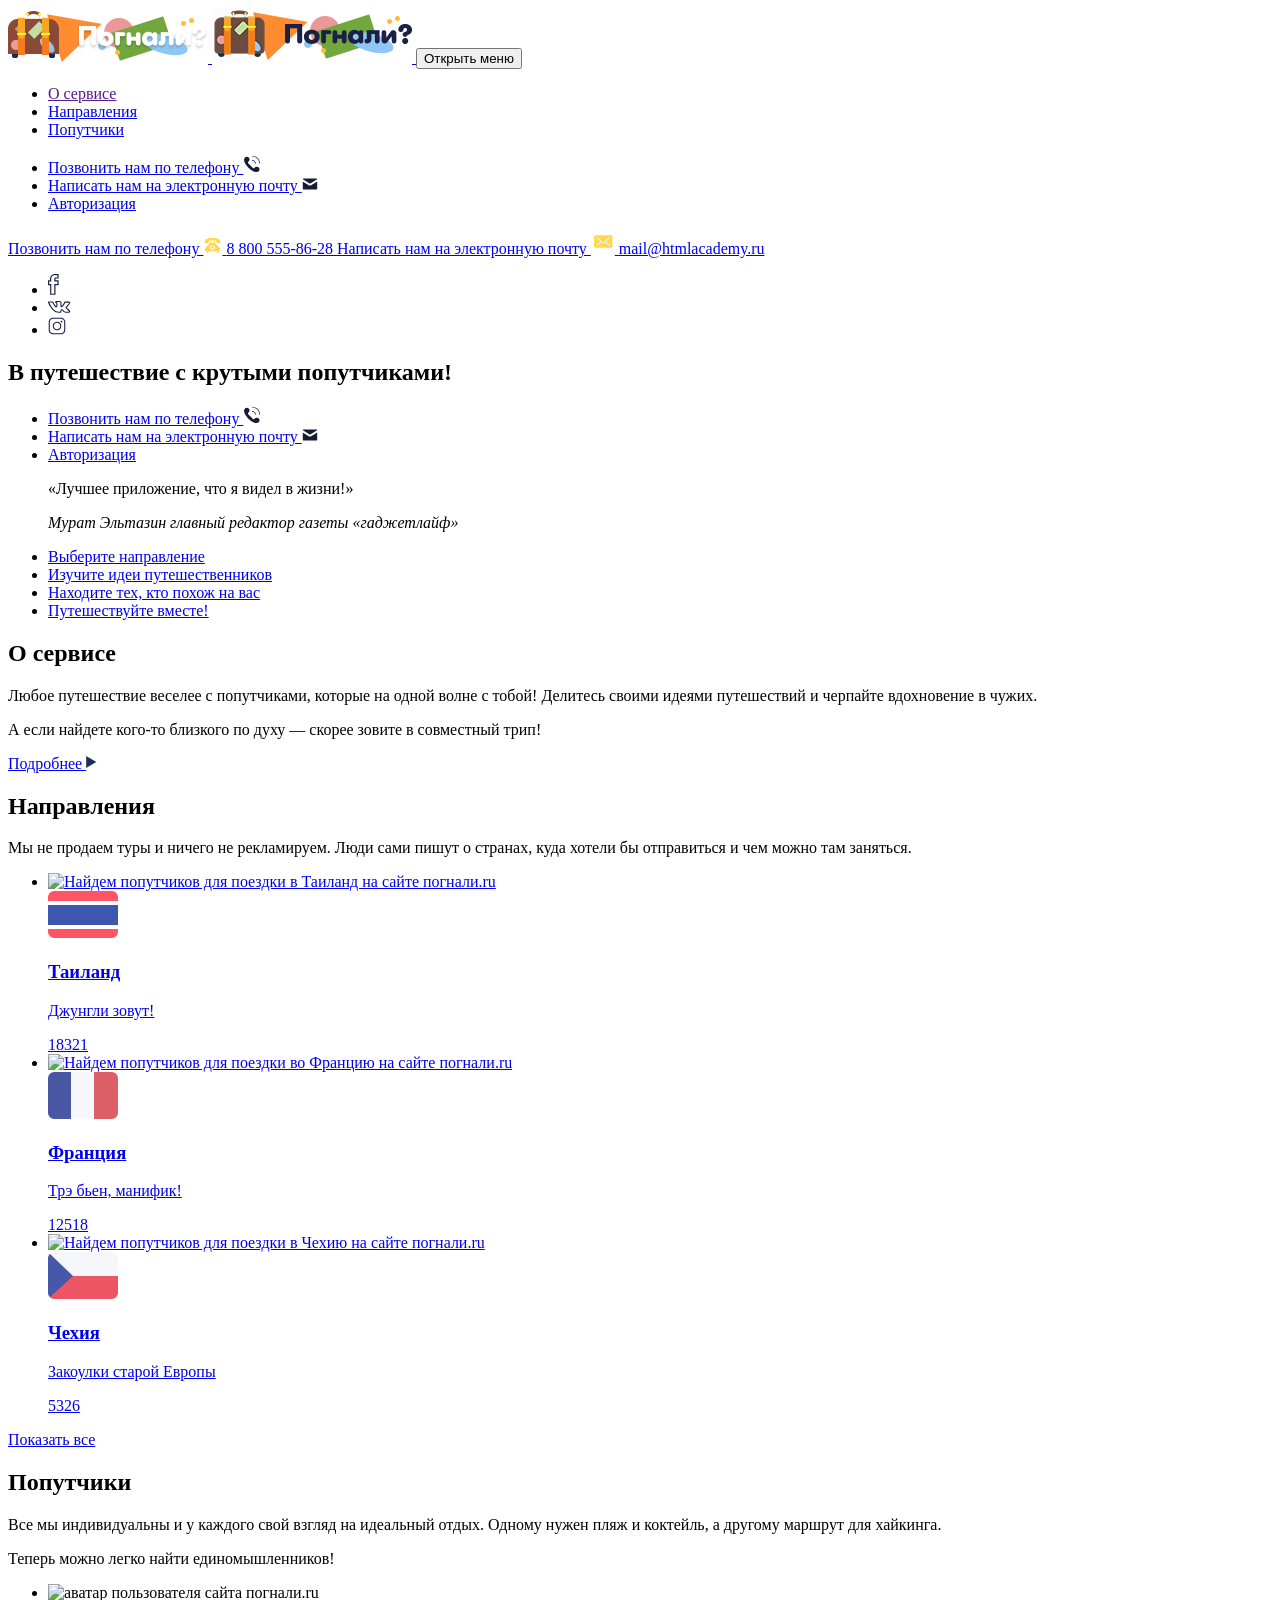
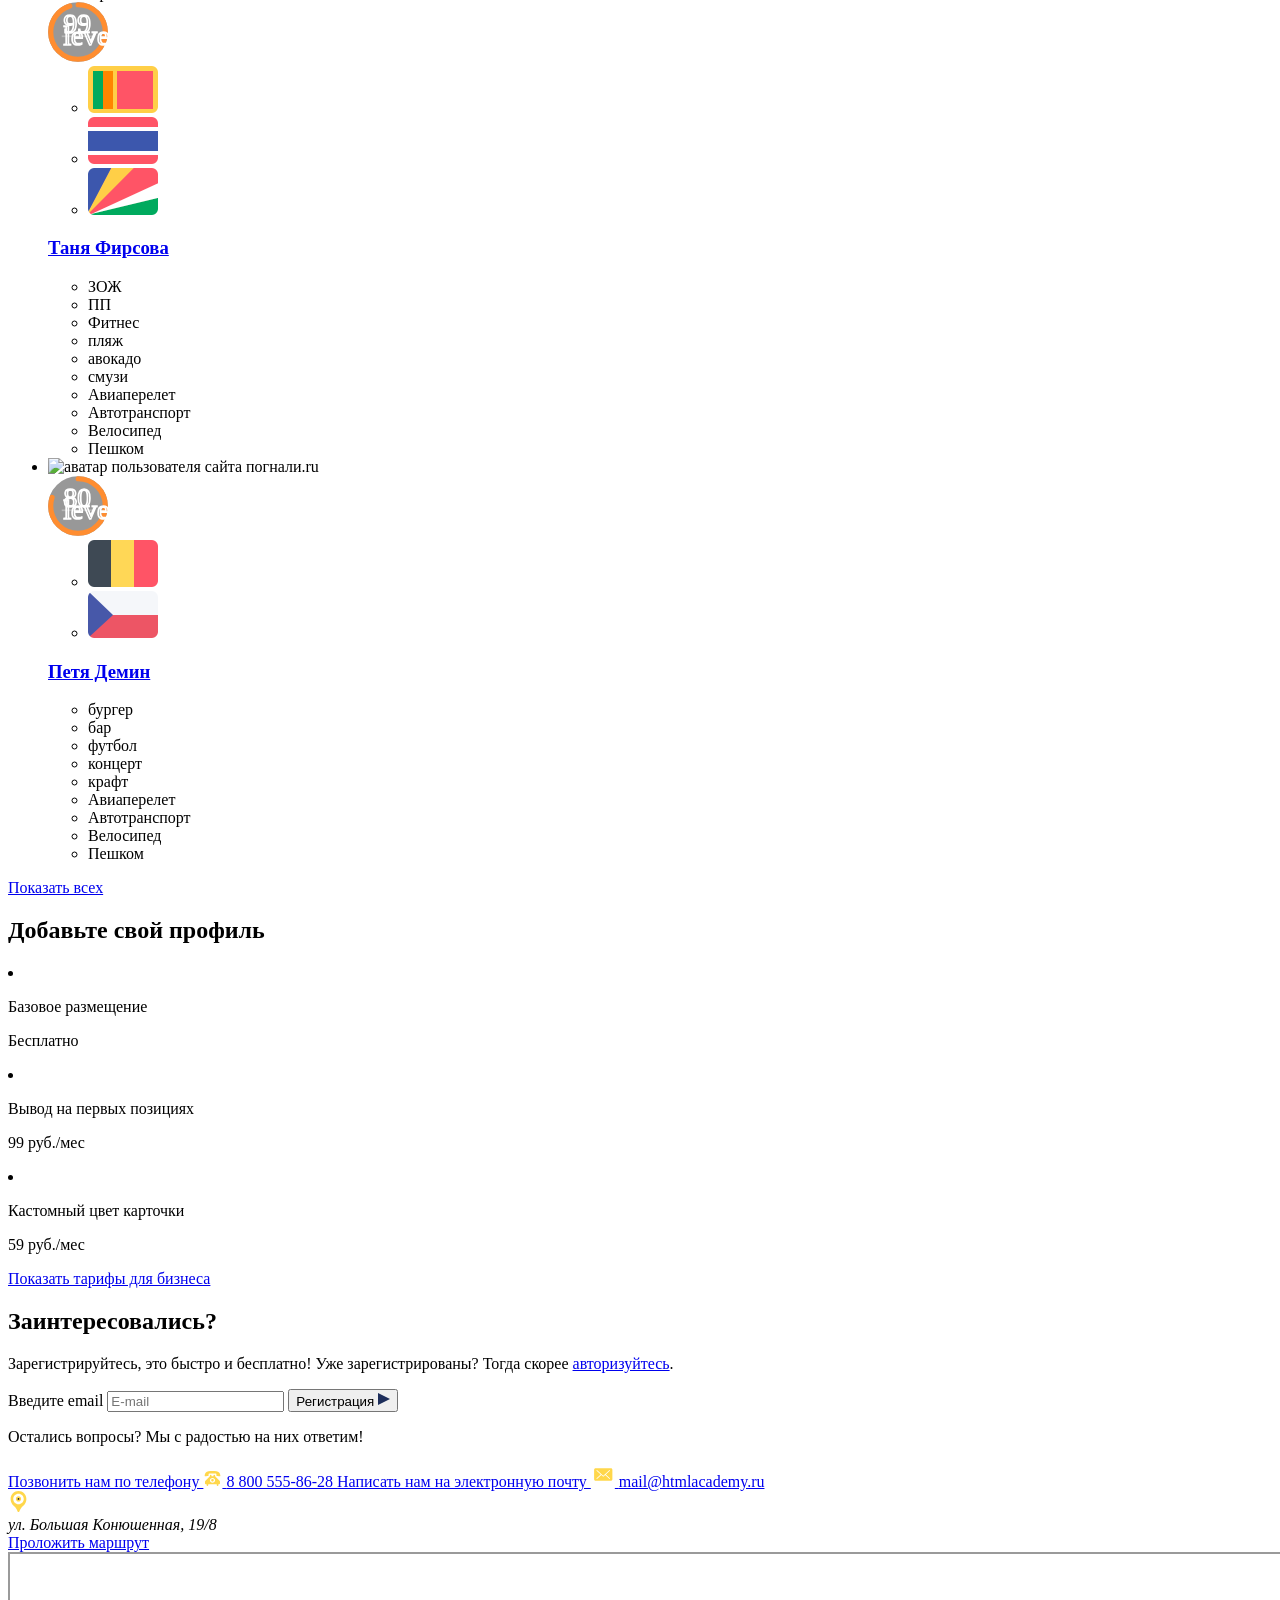
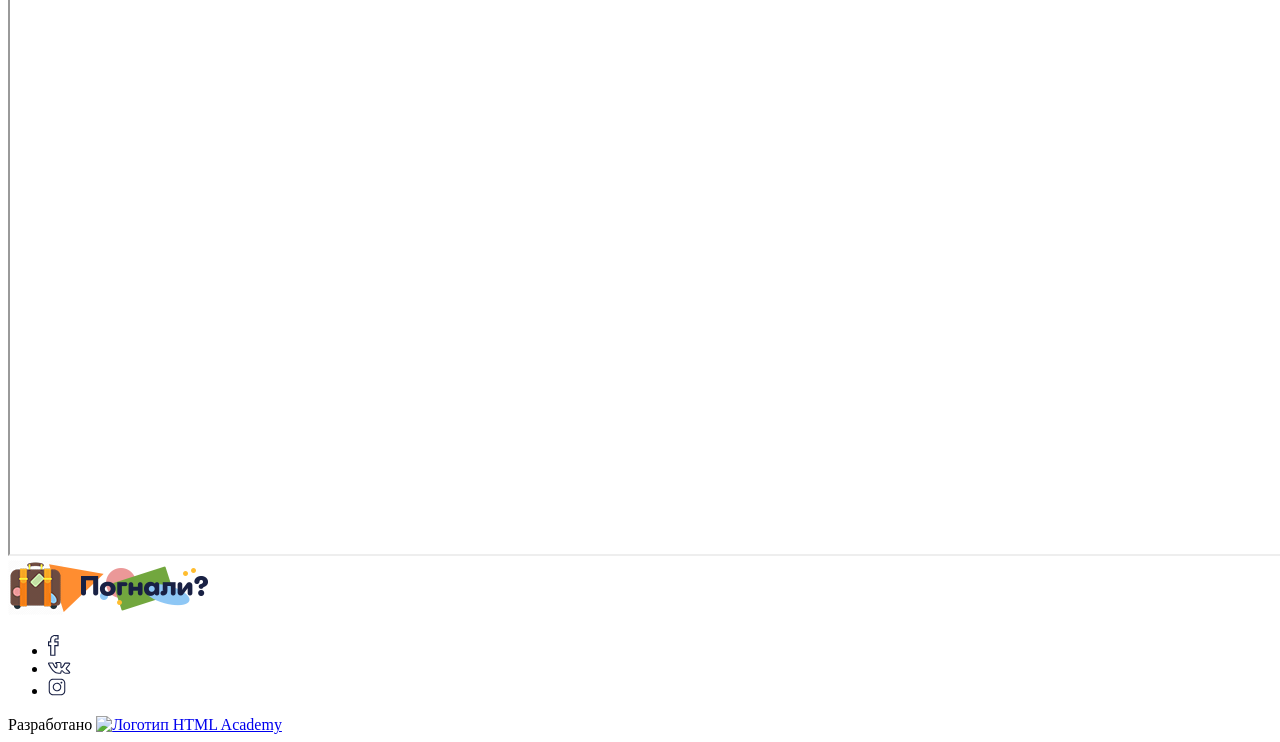
==== source/index.html @ a6d6646a "Merge branch 'master' of https://github.com/htmlacademy-adaptive/1769785-pognali-22 into master" ====
<!DOCTYPE html>
<html class="page" lang="ru">

<head>
  <meta charset="utf-8">
  <title>HTML Academy: Погнали</title>
  <link href="css/style.css" rel="stylesheet">
</head>

<body class="page-body">

  <header class="header header--active">
    <div class="header__container container">
      <a class="footer__logo logo" href="index.html">
        <picture>
          <source media="(min-width: 768px)" srcset="img/logo/logo-full-white.png">
          <img src="img/logo/logo-white.png" alt="Поиск попутчиков в путешествие">
        </picture>
      </a>

      <a class="footer__logo--menu logo" href="index.html">
        <picture>
          <source media="(min-width: 768px)" srcset="img/logo/logo-full-dark.png">
          <img src="img/logo/logo-dark.png" alt="Поиск попутчиков в путешествие">
        </picture>
      </a>

      <button class="header__burger">
        <span class="visually-hidden">
          Открыть меню
        </span>
      </button>

      <nav class="header__nav">
        <ul class="header__list">
          <li class="header__item">
            <a class="header__link" href="">
              О сервисе
            </a>
          </li>
          <li class="header__item">
            <a class="header__link" href="form.html">
              Направления
            </a>
          </li>
          <li class="header__item">
            <a class="header__link" href="catalog.html">
              Попутчики
            </a>
          </li>
        </ul>
      </nav>

      <ul class="user-actions">
        <li class="user-actions__item">
          <a class="user-actions__link icon-form icon-form--fifth-color" href="tel:+78005558628">
            <span class="visually-hidden">
              Позвонить нам по телефону
            </span>
            <svg class="button__phone" width="18" height="18" viewBox="0 0 18 18" fill="none"
              xmlns="http://www.w3.org/2000/svg">
              <path
                d="M8.97412 7.42388C8.97412 7.61288 9.12775 7.76138 9.3155 7.76138C9.70468 7.76138 10.0187 8.07526 10.0187 8.45663C10.0187 8.64225 10.1724 8.79413 10.3601 8.     79413C10.5479 8.79413 10.7015 8.64225 10.7015 8.45663C10.7015 7.70064 10.0802 7.08638 9.3155 7.08638C9.12775 7.08638 8.97412 7.23826 8.97412 7.42388ZM14.5318 8.79413C14.723 8.79413 14.8732 8.64225 14.8732 8.45663C14.8732 5.42589 12.3811 2.96214 9.3155 2.96214C9.12775 2.96214 8.97412 3.114 8.97412 3.29964C8.97412 3.48526 9.12775 3.63714 9.3155 3.63714C12.0056 3.63714 14.1904 5.80051 14.1904 8.45663C14.1904 8.64225 14.344 8.79413 14.5318 8.79413Z"
                fill="#161C35" />
              <path
                d="M12.1047 8.45663C12.1047 8.64225 12.2583 8.79413 12.446 8.79413C12.6338 8.79413 12.7874 8.64225 12.7874 8.45663C12.7874 6.56326 11.2307 5.02426 9.3156 5.02426C9.12785 5.02426 8.97422 5.17614 8.97422 5.36176C8.97422 5.55076 9.12785 5.69926 9.3156 5.69926C10.8552 5.69926 12.1047 6.93788 12.1047 8.45663ZM9.3156 0.900002C9.12785 0.900002 8.97422 1.05188 8.97422 1.2375C8.97422 1.42314 9.12785 1.575 9.3156 1.575C13.1561 1.575 16.2797 4.66314 16.2797 8.45663C16.2797 8.64225 16.43 8.79413 16.6211 8.79413C16.8089 8.79413 16.9625 8.64225 16.9625 8.45663C16.9625 4.28852 13.5316 0.900002 9.3156 0.900002ZM12.6509 12.0139L12.2037 12.2535C11.4492 12.6619 10.8621 13.7813 9.93111 12.9375L7.50006 10.5L5.39999 8.45663C4.3449 7.1235 5.5263 6.80625 5.93936 6.05701L6.18174 5.61827C6.45484 5.11875 6.55383 4.55851 6.47191 3.99825C6.3934 3.43801 6.13736 2.92838 5.7277 2.52338C5.2293 2.03064 4.56703 1.76064 3.86037 1.76064C3.15371 1.76064 2.48802 2.03064 1.9896 2.52338L1.81551 2.69888C0.893782 3.61014 0.787955 5.1795 1.51509 7.1235C2.20125 8.97975 3.58385 10.9913 5.39999 12.7868C8.16857 15.5239 11.2512 17.1 13.4634 17.1C14.3373 17.1 15.0781 16.8536 15.6038 16.3339L15.7813 16.1584C16.2763 15.669 16.5528 15.0143 16.5563 14.3089C16.5528 13.6204 16.2695 12.9454 15.7813 12.4628C14.9586 11.6494 13.6716 11.4671 12.6509 12.0139Z"
                fill="#161C35" />
            </svg>
          </a>
        </li>
        <li class="user-actions__item">
          <a class="user-actions__link icon-form icon-form--fourth-color" href="mailto:mail@htmlacademy.ru">
            <span class="visually-hidden">
              Написать нам на электронную почту
            </span>
            <svg class="button__mail" width="16" height="14" viewBox="0 0 16 14" fill="none"
              xmlns="http://www.w3.org/2000/svg">
              <path
                d="M1.25925 2.60026L7.25925 6.36066C7.46085 6.48666 7.72165 6.54639 7.98405 6.54639C8.24645 6.54639 8.50725 6.48666 8.70885 6.36066L14.7088 2.60026C15.1 2.35479 15.4697 1.39999 14.7521 1.39999H1.21685C0.49925 1.39999 0.86885 2.35479 1.25925 2.60026ZM14.8905 4.65639L8.70885 8.41493C8.43685 8.58106 8.24645 8.60066 7.98405 8.60066C7.72165 8.60066 7.53125 8.58106 7.25925 8.41493C6.98725 8.24879 1.55285 4.92519 1.10885 4.65546C0.79685 4.46506 0.80005 4.68813 0.80005 4.85986V11.6667C0.80005 12.0587 1.25285 12.6 1.60005 12.6H14.4001C14.7473 12.6 15.2001 12.0587 15.2001 11.6667V4.86079C15.2001 4.68906 15.2033 4.46599 14.8905 4.65639Z"
                fill="#161C35" />
            </svg>
          </a>
        </li>
        <li class="user-actions__item">
          <a class="user-actions__link button button--round button--main-color" href="#">
            Авторизация
          </a>
        </li>
      </ul>

      <!-- контакты -->
      <div class="header__contacts contacts">
        <a class="contacts__link" href="tel:+78005558628">
          <span class="visually-hidden">
            Позвонить нам по телефону
          </span>
          <span class="contacts__icon">
            <svg width="19" height="17" viewBox="0 0 19 17" fill="none" xmlns="http://www.w3.org/2000/svg">
              <path fill-rule="evenodd" clip-rule="evenodd"
                d="M9.49995 1.08615C6.7035 1.08615 3.90033 1.55882 2.88322 2.50093C2.03934 3.28252 1.75804 4.66329 1.66321 5.53753C1.66321 5.53753 1.65015 5.62393 1.65015 5.66109C1.65015 6.00391 1.94445 6.27887 2.30427 6.27887C2.34678 6.27887 3.92002 6.15837 4.86851 6.08425C4.89134 6.08112 4.91434 6.07806 4.93716 6.07191C5.29043 6.0627 5.57505 5.7908 5.57505 5.45413L5.57822 4.237C5.57822 3.86014 5.90214 3.55737 6.3012 3.55737H12.6987C13.0978 3.55737 13.4218 3.86011 13.4218 4.237L13.425 5.45413C13.425 5.7908 13.7095 6.0627 14.0628 6.07191C14.0854 6.0781 14.1085 6.08112 14.1315 6.08425C15.0801 6.15834 16.6533 6.27887 16.6957 6.27887C17.0553 6.27887 17.3499 6.00391 17.3499 5.66109C17.3499 5.62393 17.3368 5.53753 17.3368 5.53753C17.2419 4.66329 16.9609 3.28255 16.117 2.50093C15.0996 1.55882 12.2964 1.08615 9.49995 1.08615ZM9.49995 9.11773C8.7771 9.11773 8.19164 9.67064 8.19164 10.3533C8.19164 11.036 8.7771 11.5889 9.49995 11.5889C10.2228 11.5889 10.8082 11.036 10.8082 10.3533C10.8082 9.67064 10.2228 9.11773 9.49995 9.11773ZM8.51873 6.33752V5.56528C8.51873 5.13902 8.15236 4.79304 7.70106 4.79304C7.24977 4.79304 6.8834 5.13905 6.8834 5.56528V6.33752L2.47095 10.7889C2.16689 11.07 1.97713 11.4622 1.97713 11.8948V13.1335C1.97713 13.8162 2.56264 14.3691 3.28545 14.3691H3.61254V15.1414C3.61254 15.5677 3.97895 15.9136 4.43025 15.9136C4.88154 15.9136 5.24792 15.5677 5.24792 15.1414V14.3691H13.752V15.1414C13.752 15.5677 14.1182 15.9136 14.5697 15.9136C15.021 15.9136 15.3873 15.5677 15.3873 15.1414V14.3691H15.7144C16.4373 14.3691 17.0227 13.8162 17.0227 13.1335V11.8948C17.0227 11.4622 16.833 11.07 16.5289 10.7889L12.1166 6.33752V5.56528C12.1166 5.13902 11.7502 4.79304 11.2989 4.79304C10.8476 4.79304 10.4812 5.13905 10.4812 5.56528V6.33752H8.51873ZM9.49995 7.8821C10.9456 7.8821 12.1166 8.98799 12.1166 10.3533C12.1166 11.7187 10.9457 12.8247 9.49995 12.8247C8.05426 12.8247 6.88336 11.7187 6.88336 10.3533C6.88336 8.98795 8.05426 7.8821 9.49995 7.8821Z"
                fill="#FFD74B" />
            </svg>
          </span>
          <span class="contacts__text contacts__text--eight-color">
            8 800 555-86-28
          </span>
        </a>
        <a class="contacts__link" href="mailto:mail@htmlacademy.ru">
          <span class="visually-hidden">
            Написать нам на электронную почту
          </span>
          <span class="contacts__icon">
            <svg width="24" height="25" viewBox="0 0 24 25" fill="none" xmlns="http://www.w3.org/2000/svg">
              <path fill-rule="evenodd" clip-rule="evenodd"
                d="M19.1393 16.4663L14.8089 12.5L19.1393 8.53365L18.5488 7.90264L12.25 13.6719L5.95117 7.90264L5.36066 8.53365L9.69108 12.5L5.36066 16.4663L5.95117 17.0974L10.3308 13.0859L12.25 14.8438L14.1691 13.0859L18.5488 17.0974L19.1393 16.4663ZM4.57593 6.25C3.76692 6.25 3.11108 6.94884 3.11108 7.80786V17.1921C3.11108 18.0525 3.7616 18.75 4.57593 18.75H19.924C20.733 18.75 21.3889 18.0512 21.3889 17.1921V7.80786C21.3889 6.94748 20.7383 6.25 19.924 6.25H4.57593Z"
                fill="#FFD74B" />
            </svg>
          </span>
          <span class="contacts__text contacts__text--eight-color">
            mail@htmlacademy.ru
          </span>
        </a>
      </div>
      <!-- список с соцсетями -->
      <ul class="header__social social">
        <li class="social__item">
          <a class="social__link" href="#">
            <svg width="11" height="21" viewBox="0 0 11 21" fill="none" xmlns="http://www.w3.org/2000/svg">
              <path
                d="M7.48786 20.8125H2.12929V11.1375H0V6.3525H2.06643C1.90929 4.185 2.30214 2.6025 3.26071 1.5225C3.71777 1.04316 4.27461 0.66015 4.89562 0.397985C5.51662 0.13582 6.18812 0.000268301 6.86714 0L10.6229 0V4.6125H7.66857C7.49452 5.1766 7.42799 5.76595 7.47214 6.3525H10.615V11.1375H7.47214L7.48786 20.8125ZM3.31571 19.6875H6.28571V10.0125H9.42857V7.5H6.28571V6.93C6.28571 5.43 6.28571 4.0875 7.07143 3.585L7.22071 3.4875H9.42857V1.125H6.89857C6.38444 1.11866 5.87465 1.21553 5.40225 1.40933C4.92986 1.60314 4.50541 1.88955 4.15643 2.25C3.37071 3.1725 3.04857 4.7175 3.29214 6.855L3.37071 7.4775H1.17857V10.0125H3.31571V19.6875Z"
                fill="#192144" />
            </svg>
          </a>
        </li>
        <li class="social__item">
          <a class="social__link" href="#">
            <svg width="23" height="12" viewBox="0 0 23 12" fill="none" xmlns="http://www.w3.org/2000/svg">
              <path
                d="M17.7664 11.8331C17.219 11.8207 16.6854 11.6573 16.2232 11.3606C15.7407 11.031 15.2975 10.6459 14.9026 10.2132C14.5761 9.88315 14.0345 9.32815 13.8268 9.32815C13.619 9.32815 13.4706 10.0181 13.478 10.5056C13.4812 10.8422 13.3564 11.167 13.1293 11.4131C12.8712 11.6263 12.5561 11.7569 12.2242 11.7881H10.7997C8.75222 11.7426 6.79178 10.9425 5.28708 9.53815C2.55676 7.01065 0.21224 2.18065 0.115789 1.97065C0.0237889 1.79521 -0.0147389 1.59616 0.00506792 1.3986C0.0248747 1.20105 0.102128 1.01386 0.227079 0.860649C0.509857 0.622256 0.867951 0.494496 1.23611 0.500649H4.26321H4.35224C4.6027 0.537588 4.84277 0.626997 5.05708 0.763149C5.25875 0.899848 5.42022 1.08899 5.5245 1.31065C5.8444 2.00295 6.2113 2.67204 6.62256 3.31315C7.5945 4.81315 8.02482 5.15815 8.18063 5.23315C8.35396 4.52985 8.40169 3.80091 8.3216 3.08065C8.3476 2.7526 8.29412 2.4231 8.16579 2.12065C8.00289 1.98893 7.80288 1.91278 7.5945 1.90315L7.05289 1.38565C6.94901 0.890649 7.49063 0.463149 7.86902 0.298149C8.62414 0.0589723 9.41638 -0.0376377 10.2061 0.013149H10.7329C11.2686 -0.000953053 11.8041 0.0494006 12.328 0.163149C13.5893 0.433149 13.5448 1.46065 13.4929 2.64565C13.4929 2.99065 13.4558 3.39565 13.4558 3.86065C13.4558 3.97315 13.4558 4.09315 13.4558 4.22065C13.4266 4.54717 13.4492 4.87631 13.5226 5.19565C14.1402 4.67331 14.6604 4.04337 15.0584 3.33565C15.4879 2.66645 15.865 1.96431 16.1861 1.23565C16.2839 1.00519 16.4516 0.812043 16.6649 0.684009C16.8782 0.555974 17.1262 0.499653 17.3732 0.523149H20.5487C20.6425 0.514104 20.7369 0.514104 20.8306 0.523149C21.5726 0.523149 22.0103 0.740649 22.1884 1.16065C22.3664 1.58065 22.3145 2.40565 20.4374 4.61815L19.6955 5.46565C19.336 5.81847 19.0264 6.21976 18.7755 6.65815C19.0565 6.98108 19.3754 7.2682 19.7251 7.51315C20.5778 8.16264 21.3283 8.93894 21.951 9.81565C22.097 9.98613 22.1925 10.1948 22.2266 10.4176C22.2608 10.6405 22.2321 10.8685 22.1439 11.0756C21.9884 11.3051 21.7803 11.4931 21.5375 11.6237C21.2946 11.7542 21.0241 11.8235 20.749 11.8256L17.9371 11.8631L17.7664 11.8331ZM13.8268 8.20315C14.4945 8.20315 15.0732 8.79565 15.689 9.41815C16.0217 9.78534 16.3951 10.1125 16.8019 10.3931C17.1096 10.6 17.4711 10.7096 17.8406 10.7081H17.9148L20.7342 10.6706C20.8732 10.6626 21.0094 10.6269 21.1348 10.5656L21.0606 10.4456C20.499 9.67196 19.8292 8.98479 19.0722 8.40565C18.1893 7.65565 17.7368 7.30315 17.6848 6.72565C17.6329 6.14815 18.0484 5.64565 18.8793 4.69315L19.6213 3.86065C20.2477 3.21479 20.7619 2.46681 21.1422 1.64815C20.9767 1.63823 20.8107 1.63823 20.6451 1.64815H17.4029C17.3443 1.6349 17.2835 1.6349 17.2248 1.64815C16.8814 2.44423 16.4719 3.20947 16.0006 3.93565C14.5984 6.05065 13.938 6.33565 13.4706 6.33565C13.3257 6.33565 13.183 6.29959 13.0551 6.23065C12.3132 5.80315 12.3132 4.85065 12.3577 4.16065C12.3577 4.04815 12.3577 3.93565 12.3577 3.83815C12.3577 3.35065 12.3577 2.93065 12.3948 2.57065C12.4542 1.31065 12.3948 1.30315 12.1129 1.23565C11.6586 1.14491 11.1958 1.10467 10.7329 1.11565H10.221C9.74988 1.10581 9.27872 1.13088 8.81127 1.19065C8.88206 1.24338 8.94459 1.30659 8.99676 1.37815C9.30278 1.8659 9.4554 2.43595 9.4345 3.01315C9.53095 4.25065 9.47902 5.86315 8.69256 6.25315C8.5533 6.31903 8.40115 6.35235 8.2474 6.35065C7.5574 6.35065 6.87482 5.69065 5.70998 3.90565C5.26298 3.22218 4.86383 2.50794 4.51547 1.76815L4.45611 1.69315C4.38118 1.65454 4.30126 1.62677 4.21869 1.61065H1.25095H1.19901C1.63676 2.52565 3.71418 6.57565 6.03643 8.69815C7.34044 9.90918 9.02993 10.6088 10.7997 10.6706H12.1722C12.2422 10.6555 12.3097 10.6303 12.3726 10.5956C12.3726 10.5956 12.3726 10.5956 12.3726 10.5281C12.3726 10.3256 12.3726 8.57815 13.5448 8.27815C13.6356 8.24202 13.7302 8.21685 13.8268 8.20315Z"
                fill="#192144" />
            </svg>
          </a>
        </li>
        <li class="social__item">
          <a class="social__link" href="#">
            <svg width="18" height="18" viewBox="0 0 18 18" fill="none" xmlns="http://www.w3.org/2000/svg">
              <g>
                <path
                  d="M12.9601 1.80061C13.8188 1.80251 14.6418 2.14448 15.249 2.75169C15.8562 3.35889 16.1982 4.18189 16.2001 5.04061V12.9606C16.1982 13.8193 15.8562 14.6423 15.249 15.2495C14.6418 15.8567 13.8188 16.1987 12.9601 16.2006H5.04009C4.18262 16.1968 3.36147 15.854 2.75581 15.247C2.15016 14.64 1.80919 13.8181 1.80729 12.9606V5.04061C1.80919 4.18314 2.15016 3.36122 2.75581 2.75422C3.36147 2.14722 4.18262 1.80441 5.04009 1.80061H12.9601ZM12.9601 0.720612H5.04009C3.89436 0.720612 2.79555 1.17575 1.98539 1.98591C1.17523 2.79607 0.720093 3.89488 0.720093 5.04061L0.720093 12.9606C0.720093 14.1063 1.17523 15.2052 1.98539 16.0153C2.79555 16.8255 3.89436 17.2806 5.04009 17.2806H12.9601C14.1058 17.2806 15.2046 16.8255 16.0148 16.0153C16.8249 15.2052 17.2801 14.1063 17.2801 12.9606V5.04061C17.2801 3.89488 16.8249 2.79607 16.0148 1.98591C15.2046 1.17575 14.1058 0.720612 12.9601 0.720612V0.720612Z"
                  fill="#192144" />
                <path
                  d="M9.00703 5.81737C9.63787 5.81737 10.2545 6.00444 10.7791 6.35492C11.3036 6.7054 11.7124 7.20354 11.9538 7.78637C12.1953 8.36919 12.2584 9.01051 12.1353 9.62923C12.0123 10.248 11.7085 10.8163 11.2624 11.2624C10.8163 11.7084 10.248 12.0122 9.62929 12.1353C9.01057 12.2584 8.36924 12.1952 7.78642 11.9538C7.2036 11.7124 6.70545 11.3035 6.35497 10.779C6.00449 10.2545 5.81743 9.63782 5.81743 9.00697C5.81648 8.58784 5.89833 8.17265 6.05829 7.78524C6.21824 7.39784 6.45315 7.04584 6.74952 6.74947C7.04589 6.4531 7.39789 6.21819 7.7853 6.05823C8.17271 5.89828 8.5879 5.81642 9.00703 5.81737V5.81737ZM9.00703 4.73737C8.16228 4.73595 7.33609 4.98514 6.63301 5.45343C5.92993 5.92171 5.38156 6.58803 5.0573 7.36807C4.73304 8.14811 4.64746 9.00681 4.81139 9.83551C4.97532 10.6642 5.38139 11.4256 5.97822 12.0235C6.57504 12.6213 7.3358 13.0287 8.16422 13.194C8.99264 13.3593 9.85148 13.2752 10.6321 12.9523C11.4127 12.6293 12.0799 12.0821 12.5494 11.3798C13.0188 10.6775 13.2694 9.85173 13.2694 9.00697C13.2704 8.44662 13.1608 7.89158 12.947 7.37361C12.7333 6.85564 12.4194 6.38491 12.0236 5.98835C11.6277 5.59178 11.1575 5.27717 10.6398 5.06252C10.1222 4.84786 9.56738 4.73737 9.00703 4.73737Z"
                  fill="#192144" />
                <path
                  d="M13.4282 5.55936C13.961 5.55936 14.393 5.12741 14.393 4.59456C14.393 4.06172 13.961 3.62976 13.4282 3.62976C12.8953 3.62976 12.4634 4.06172 12.4634 4.59456C12.4634 5.12741 12.8953 5.55936 13.4282 5.55936Z"
                  fill="#192144" />
              </g>
            </svg>
          </a>
        </li>
      </ul>

    </div>
  </header>

  <main class="page-main">

    <section class="welcome">
      <div class="welcome__container container">
        <header class="welcome__header">
          <h1 class="welcome__slogan main-header">В путешествие
            с крутыми
            попутчиками!</h1>
        </header>

        <ul class="welcome__user-actions user-actions">
          <li class="user-actions__item">
            <a class="user-actions__link icon-form icon-form--fifth-color" href="tel:+78005558628">
              <span class="visually-hidden">
                Позвонить нам по телефону
              </span>
              <svg class="button__phone" width="18" height="18" viewBox="0 0 18 18" fill="none"
                xmlns="http://www.w3.org/2000/svg">
                <path
                  d="M8.97412 7.42388C8.97412 7.61288 9.12775 7.76138 9.3155 7.76138C9.70468 7.76138 10.0187 8.07526 10.0187 8.45663C10.0187 8.64225 10.1724 8.79413 10.3601 8.     79413C10.5479 8.79413 10.7015 8.64225 10.7015 8.45663C10.7015 7.70064 10.0802 7.08638 9.3155 7.08638C9.12775 7.08638 8.97412 7.23826 8.97412 7.42388ZM14.5318 8.79413C14.723 8.79413 14.8732 8.64225 14.8732 8.45663C14.8732 5.42589 12.3811 2.96214 9.3155 2.96214C9.12775 2.96214 8.97412 3.114 8.97412 3.29964C8.97412 3.48526 9.12775 3.63714 9.3155 3.63714C12.0056 3.63714 14.1904 5.80051 14.1904 8.45663C14.1904 8.64225 14.344 8.79413 14.5318 8.79413Z"
                  fill="#161C35" />
                <path
                  d="M12.1047 8.45663C12.1047 8.64225 12.2583 8.79413 12.446 8.79413C12.6338 8.79413 12.7874 8.64225 12.7874 8.45663C12.7874 6.56326 11.2307 5.02426 9.3156 5.02426C9.12785 5.02426 8.97422 5.17614 8.97422 5.36176C8.97422 5.55076 9.12785 5.69926 9.3156 5.69926C10.8552 5.69926 12.1047 6.93788 12.1047 8.45663ZM9.3156 0.900002C9.12785 0.900002 8.97422 1.05188 8.97422 1.2375C8.97422 1.42314 9.12785 1.575 9.3156 1.575C13.1561 1.575 16.2797 4.66314 16.2797 8.45663C16.2797 8.64225 16.43 8.79413 16.6211 8.79413C16.8089 8.79413 16.9625 8.64225 16.9625 8.45663C16.9625 4.28852 13.5316 0.900002 9.3156 0.900002ZM12.6509 12.0139L12.2037 12.2535C11.4492 12.6619 10.8621 13.7813 9.93111 12.9375L7.50006 10.5L5.39999 8.45663C4.3449 7.1235 5.5263 6.80625 5.93936 6.05701L6.18174 5.61827C6.45484 5.11875 6.55383 4.55851 6.47191 3.99825C6.3934 3.43801 6.13736 2.92838 5.7277 2.52338C5.2293 2.03064 4.56703 1.76064 3.86037 1.76064C3.15371 1.76064 2.48802 2.03064 1.9896 2.52338L1.81551 2.69888C0.893782 3.61014 0.787955 5.1795 1.51509 7.1235C2.20125 8.97975 3.58385 10.9913 5.39999 12.7868C8.16857 15.5239 11.2512 17.1 13.4634 17.1C14.3373 17.1 15.0781 16.8536 15.6038 16.3339L15.7813 16.1584C16.2763 15.669 16.5528 15.0143 16.5563 14.3089C16.5528 13.6204 16.2695 12.9454 15.7813 12.4628C14.9586 11.6494 13.6716 11.4671 12.6509 12.0139Z"
                  fill="#161C35" />
              </svg>
            </a>
          </li>
          <li class="user-actions__item">
            <a class="user-actions__link icon-form icon-form--fourth-color" href="mailto:mail@htmlacademy.ru">
              <span class="visually-hidden">
                Написать нам на электронную почту
              </span>
              <svg class="button__mail" width="16" height="14" viewBox="0 0 16 14" fill="none"
                xmlns="http://www.w3.org/2000/svg">
                <path
                  d="M1.25925 2.60026L7.25925 6.36066C7.46085 6.48666 7.72165 6.54639 7.98405 6.54639C8.24645 6.54639 8.50725 6.48666 8.70885 6.36066L14.7088 2.60026C15.1 2.35479 15.4697 1.39999 14.7521 1.39999H1.21685C0.49925 1.39999 0.86885 2.35479 1.25925 2.60026ZM14.8905 4.65639L8.70885 8.41493C8.43685 8.58106 8.24645 8.60066 7.98405 8.60066C7.72165 8.60066 7.53125 8.58106 7.25925 8.41493C6.98725 8.24879 1.55285 4.92519 1.10885 4.65546C0.79685 4.46506 0.80005 4.68813 0.80005 4.85986V11.6667C0.80005 12.0587 1.25285 12.6 1.60005 12.6H14.4001C14.7473 12.6 15.2001 12.0587 15.2001 11.6667V4.86079C15.2001 4.68906 15.2033 4.46599 14.8905 4.65639Z"
                  fill="#161C35" />
              </svg>
            </a>
          </li>
          <li class="user-actions__item">
            <a class="user-actions__link button button--round button--main-color" href="#">
              Авторизация
            </a>
          </li>
        </ul>

        <blockquote class="welcome__review">
          <p class="welcome__text text text--light">
            «Лучшее приложение, что я видел в жизни!»
          </p>
          <cite class="welcome__author text text--bold">
            Мурат Эльтазин главный редактор газеты «гаджетлайф»
          </cite>
        </blockquote>

        <ul class="welcome__tread tread">
          <li class="tread__item">
            <a class="tread__link text text--bold text--eight-color" href="#">
              Выберите направление
            </a>
          </li>
          <li class="tread__item">
            <a class="tread__link text text--bold text--eight-color" href="#">
              Изучите идеи путешественников
            </a>
          </li>
          <li class="tread__item">
            <a class="tread__link text text--bold text--eight-color" href="#">
              Находите тех, кто похож на вас
            </a>
          </li>
          <li class="tread__item">
            <a class="tread__link text text--bold text--eight-color" href="#">
              Путешествуйте вместе!
            </a>
          </li>
        </ul>

      </div>
    </section>

    <section class="about">
      <h2 class="about__title section-title">
        О сервисе
      </h2>
      <p class="about__text text text--light">
        Любое путешествие веселее с попутчиками, которые на одной волне с тобой! Делитесь своими идеями путешествий
        и черпайте вдохновение в чужих.
      </p>
      <p class="about__text text text--bold">
        А если найдете кого-то близкого по духу — скорее зовите в совместный трип!
      </p>
      <a class="about__button button button-rect button-rect--main-color" href="#">
        <span>
          Подробнее
        </span>
        <svg width="11" height="14" viewBox="0 0 11 14" fill="none" xmlns="http://www.w3.org/2000/svg">
          <path d="M10.2937 7L0.160839 13.0622V0.937822L10.2937 7Z" fill="#1D2E5B" />
        </svg>
      </a>
    </section>

    <section class="direction">
      <div class="direction__container container">
        <h2 class="direction__title section-title">
          Направления
        </h2>
        <p class="direction__text text text--light text--third-color">
          Мы не продаем туры
          и ничего не рекламируем.
          Люди сами пишут о странах,
          куда хотели бы отправиться
          и чем можно там заняться.
        </p>

        <ul class="direction__list">
          <li class="direction__item">
            <a class="direction__target country" href="#">
              <div class="country__image">
                <picture>
                  <img src="img/countries/thailand.jpg"
                    alt="Найдем попутчиков для поездки в Таиланд на сайте погнали.ru">
                </picture>
              </div>
              <div class="country__info">
                <div class="country__flag">
                  <img src="img/flags/thailand.png"
                    alt="флаг Таиланда на сайте поиска попутчиков для путешествий погнали.ru">
                </div>
                <div class="country__text">
                  <h3 class="country__name text text--title text--bold text--black">
                    Таиланд
                  </h3>
                  <p class="country__slogan text text text--medium text--third-color">
                    Джунгли зовут!
                  </p>
                </div>
                <span class="country__rating">
                  18321
                </span>
              </div>
            </a>
          </li>
          <li class="direction__item">
            <a class="direction__target country" href="#">
              <div class="country__image">
                <picture>
                  <img src="img/countries/france.jpg"
                    alt="Найдем попутчиков для поездки во Францию на сайте погнали.ru">
                </picture>
              </div>
              <div class="country__info">
                <div class="country__flag">
                  <img src="img/flags/france.png"
                    alt="флаг Франции на сайте поиска попутчиков для путешествий погнали.ru">
                </div>
                <div class="country__text">
                  <h3 class="country__name text text--title text--bold text--black">
                    Франция
                  </h3>
                  <p class="country__slogan text text text--medium text--third-color">
                    Трэ бьен, манифик!
                  </p>
                </div>
                <span class="country__rating">
                  12518
                </span>
              </div>
            </a>
          </li>
          <li class="direction__item">
            <a class="direction__target country" href="#">
              <div class="country__image">
                <picture>
                  <img src="img/countries/czech.jpg" alt="Найдем попутчиков для поездки в Чехию на сайте погнали.ru">
                </picture>
              </div>
              <div class="country__info">
                <div class="country__flag">
                  <img src="img/flags/czech.png" alt="флаг Чехии на сайте поиска попутчиков для путешествий погнали.ru">
                </div>
                <div class="country__text">
                  <h3 class="country__name text text--title text--bold text--black">
                    Чехия
                  </h3>
                  <p class="country__slogan text text text--medium text--third-color">
                    Закоулки старой Европы
                  </p>
                </div>
                <span class="country__rating">
                  5326
                </span>
              </div>
            </a>
          </li>
        </ul>

        <a class="direction__button-bottom button-square button-square--mustard" href="catalog.html">Показать все</a>
      </div>
    </section>

    <section class="fellows">
      <div class="fellows__container container">
        <h2 class="fellows__title section-title">
          Попутчики
        </h2>
        <p class="fellows__text text text--light">
          Все мы индивидуальны и у каждого свой взгляд на идеальный отдых. Одному нужен пляж и коктейль, а другому
          маршрут для хайкинга.
        </p>
        <p class="fellows__paragraph text text--bold">
          Теперь можно легко найти единомышленников!
        </p>

        <ul class="fellows__list">
          <!--Tanya Firsova-->
          <li class="fellows__item">
            <div class="fellow__image">
              <picture>
                <source srcset="img/users/tanya_firsova.webp" type="image/webp">
                <img src="img/users/tanya_firsova.jpg" alt="аватар пользователя сайта погнали.ru">
              </picture>
            </div>

            <div class="fellow__level level level--full-size">
              <svg class="level__circle-chart circle-chart" width="60" height="60" viewBox="0 0 35 35" fill="none">
                <circle class="circle-chart__hole circle-chart__hole-dark-half-transparent" cx="17.5" cy="17.5"
                  r="15.91549430918954" fill="#000" opacity="0.4" stroke="#000" stroke-width="3"></circle>
                <circle class="donut-segment" cx="17.5" cy="17.5" r="15.91549430918954" fill="transparent"
                  stroke="#FF8D30" stroke-width="3" stroke-linecap="round" stroke-dasharray="95 5"
                  stroke-dashoffset="25"></circle>
                <g class="circle-chart__content-center" transform="translate(0 10)">
                  <text class="circle-chart__value circle-chart--value text text--bold-weight text--white-color"
                    transform="translate(9 8)" stroke="#fff">
                    99
                  </text>
                  <line x1="8" y1="10" x2="26" y2="10" stroke-width="1" stroke="#fff" stroke-opacity="0.3" />
                  <text class="circle-chart__text circle-chart--text text text--regular-weight text--white-color"
                    transform="translate(9 15)" stroke="#fff">
                    level
                  </text>
                </g>
              </svg>
            </div>

            <div class="fellow__info">
              <ul class="fellow__countries-list">
                <li class="fellow__countries-item">
                  <img src="img/flags/sri-lanka.png"
                    alt="Найдем попутчиков для поездки в Шри-Ланку на сайте погнали.ru">
                </li>
                <li class="fellow__countries-item">
                  <img src="img/flags/thailand.png"
                    alt="Найдем попутчиков для поездки в Таиланд на сайте погнали.ru">
                </li>
                <li class="fellow__countries-item">
                  <img src="img/flags/seychelles.png"
                    alt="Найдем попутчиков для поездки на Сейшелы на сайте погнали.ru">
                </li>
              </ul>

              <h3 class="fellow__name">
                <a class="fellow__link" href="#">
                  Таня Фирсова
                </a>
              </h3>

              <ul class="fellow__tags hashtags">
                <li class="hashtags__item">
                  ЗОЖ
                </li>
                <li class="hashtags__item">
                  ПП
                </li>
                <li class="hashtags__item">
                  Фитнес
                </li>
                <li class="hashtags__item">
                  пляж
                </li>
                <li class="hashtags__item">
                  авокадо
                </li>
                <li class="hashtags__item">
                  смузи
                </li>
              </ul>

              <ul class="fellow-info__transport transport">
                <li class="transport__item transport__plane transport--active">
                  <span>
                    Авиаперелет
                  </span>
                </li>
                <li class="transport__item transport__auto transport--disable">
                  <span>
                    Автотранспорт
                  </span>
                </li>
                <li class="transport__item transport__bicycle transport--disable">
                  <span>
                    Велосипед
                  </span>
                </li>
                <li class="transport__item transport__foot transport--disable">
                  <span>
                    Пешком
                  </span>
                </li>
              </ul>
            </div>
          </li>
          <!--Petya Demin-->
          <li class="fellows__item">
            <div class="fellow__image">
              <picture>
                <source srcset="img/users/petya_demin.webp" type="image/webp">
                <img src="img/users/petya_demin.jpg" alt="аватар пользователя сайта погнали.ru">
              </picture>
            </div>

            <div class="fellow__level level level--full-size">
              <svg class="level__circle-chart circle-chart" width="60" height="60" viewBox="0 0 35 35" fill="none">
                <circle class="circle-chart__hole circle-chart__hole-dark-half-transparent" cx="17.5" cy="17.5"
                  r="15.91549430918954" fill="#000" opacity="0.4" stroke="#000" stroke-width="3"></circle>
                <circle class="donut-segment" cx="17.5" cy="17.5" r="15.91549430918954" fill="transparent"
                  stroke="#FF8D30" stroke-width="3" stroke-linecap="round" stroke-dasharray="80 20"
                  stroke-dashoffset="25"></circle>
                <g class="circle-chart__content-center" transform="translate(0 10)">
                  <text class="circle-chart__value circle-chart--value text text--bold-weight text--white-color"
                    transform="translate(9 8)" stroke="#fff">
                    80
                  </text>
                  <line x1="8" y1="10" x2="26" y2="10" stroke-width="1" stroke="#fff" stroke-opacity="0.3" />
                  <text class="circle-chart__text circle-chart--text text text--regular-weight text--white-color"
                    transform="translate(9 15)" stroke="#fff">
                    level
                  </text>
                </g>
              </svg>
            </div>

            <div class="fellow__info">
              <ul class="fellow__countries-list">
                <li class="fellow__countries-item">
                  <img src="img/flags/belgium.png"
                    alt="Найдем попутчиков для поездки в Бельгию на сайте погнали.ru">
                </li>
                <li class="fellow__countries-item">
                  <img src="img/flags/czech.png" alt="Найдем попутчиков для поездки в Чехию на сайте погнали.ru">
                </li>
              </ul>

              <h3 class="fellow__name fellow__name--online">
                <a class="fellow-info__link" href="#">
                  Петя Демин
                </a>
              </h3>

              <ul class="fellow__tags hashtags">
                <li class="hashtags__item">
                  бургер
                </li>
                <li class="hashtags__item">
                  бар
                </li>
                <li class="hashtags__item">
                  футбол
                </li>
                <li class="hashtags__item">
                  концерт
                </li>
                <li class="hashtags__item">
                  крафт
                </li>
              </ul>

              <ul class="fellow-info__transport transport">
                <li class="transport__item transport__plane transport--active">
                  <span>
                    Авиаперелет
                  </span>
                </li>
                <li class="transport__item transport__auto transport--active">
                  <span>
                    Автотранспорт
                  </span>
                </li>
                <li class="transport__item transport__bicycle transport--disable">
                  <span>
                    Велосипед
                  </span>
                </li>
                <li class="transport__item transport__foot transport--active">
                  <span>
                    Пешком
                  </span>
                </li>
              </ul>
            </div>
          </li>
        </ul>

        <a class="direction__button-bottom button-square button-square--main-color" href="form.html">
          Показать всех
        </a>
      </div>
    </section>

    <section class="rates">
      <div class="rates__container container">
        <h2 class="rates__title section-title">
          Добавьте свой профиль
        </h2>

        <div class="rates__table rates-table">
          <li class="rates-table__row">
            <p class="rates-table__text text text--light text--third-color">
              Базовое размещение
            </p>
            <p class="rates-table__text text text--light text--third-color">
              Бесплатно
            </p>
          </li>
          <li class="rates-table__row">
            <p class="rates-table__text text text--light text--third-color">
              Вывод на первых позициях
            </p>
            <p class="rates-table__text text text--light text--third-color">
              99 руб./мес
            </p>
          </li>
          <li class="rates-table__row">
            <p class="rates-table__text text text--light text--third-color">
              Кастомный цвет карточки
            </p>
            <p class="rates-table__text text text--light text--third-color">
              59 руб./мес
            </p>
          </li>
        </div>

        <a class="rates__link" href="#" data-popup="rates">
          Показать тарифы для бизнеса
        </a>
      </div>
    </section>

    <section class="act">
      <div class="act__container container">
        <h2 class="act__title section-title">Заинтересовались?</h2>
        <p class="act__text-appeal text text--light">
          Зарегистрируйтесь,
          это быстро и бесплатно!
          Уже зарегистрированы? Тогда
          скорее <a class="text-link" href="auth.html">авторизуйтесь</a>.
        </p>
        <form class="act__form act-form" action="sendform.php" method="POST">
          <label class="visually-hidden" for="reg-email">Введите email</label>
          <input class="act-form__input" id="reg-email" name="reg-email" type="email" placeholder="E-mail" required>
          <button class="act-form__button button button--rect button--border" type="submit">
            <span class="act-form__text act-form--text">
              Регистрация
            </span>
            <svg class="act-form__icon" width="12" height="14" viewBox="0 0 12 14" fill="none"
              xmlns="http://www.w3.org/2000/svg">
              <path d="M12 7L0 13.0622L0 0.937822L12 7Z" fill="#1D2E5B" />
            </svg>
          </button>
        </form>
        <p class="act__text-questions text text--light-weight text--white-color">
          Остались вопросы?
          Мы с радостью на них ответим!
        </p>
        <div class="act__contacts contacts">
          <a class="contacts__link" href="tel:+78005558628">
            <span class="visually-hidden">
              Позвонить нам по телефону
            </span>
            <span class="contacts__icon-form icon-form icon-form--eight-color">
              <svg width="19" height="17" viewBox="0 0 19 17" fill="none" xmlns="http://www.w3.org/2000/svg">
                <path fill-rule="evenodd" clip-rule="evenodd"
                  d="M9.49995 1.08615C6.7035 1.08615 3.90033 1.55882 2.88322 2.50093C2.03934 3.28252 1.75804 4.66329 1.66321 5.53753C1.66321 5.53753 1.65015 5.62393 1.65015 5.66109C1.65015 6.00391 1.94445 6.27887 2.30427 6.27887C2.34678 6.27887 3.92002 6.15837 4.86851 6.08425C4.89134 6.08112 4.91434 6.07806 4.93716 6.07191C5.29043 6.0627 5.57505 5.7908 5.57505 5.45413L5.57822 4.237C5.57822 3.86014 5.90214 3.55737 6.3012 3.55737H12.6987C13.0978 3.55737 13.4218 3.86011 13.4218 4.237L13.425 5.45413C13.425 5.7908 13.7095 6.0627 14.0628 6.07191C14.0854 6.0781 14.1085 6.08112 14.1315 6.08425C15.0801 6.15834 16.6533 6.27887 16.6957 6.27887C17.0553 6.27887 17.3499 6.00391 17.3499 5.66109C17.3499 5.62393 17.3368 5.53753 17.3368 5.53753C17.2419 4.66329 16.9609 3.28255 16.117 2.50093C15.0996 1.55882 12.2964 1.08615 9.49995 1.08615ZM9.49995 9.11773C8.7771 9.11773 8.19164 9.67064 8.19164 10.3533C8.19164 11.036 8.7771 11.5889 9.49995 11.5889C10.2228 11.5889 10.8082 11.036 10.8082 10.3533C10.8082 9.67064 10.2228 9.11773 9.49995 9.11773ZM8.51873 6.33752V5.56528C8.51873 5.13902 8.15236 4.79304 7.70106 4.79304C7.24977 4.79304 6.8834 5.13905 6.8834 5.56528V6.33752L2.47095 10.7889C2.16689 11.07 1.97713 11.4622 1.97713 11.8948V13.1335C1.97713 13.8162 2.56264 14.3691 3.28545 14.3691H3.61254V15.1414C3.61254 15.5677 3.97895 15.9136 4.43025 15.9136C4.88154 15.9136 5.24792 15.5677 5.24792 15.1414V14.3691H13.752V15.1414C13.752 15.5677 14.1182 15.9136 14.5697 15.9136C15.021 15.9136 15.3873 15.5677 15.3873 15.1414V14.3691H15.7144C16.4373 14.3691 17.0227 13.8162 17.0227 13.1335V11.8948C17.0227 11.4622 16.833 11.07 16.5289 10.7889L12.1166 6.33752V5.56528C12.1166 5.13902 11.7502 4.79304 11.2989 4.79304C10.8476 4.79304 10.4812 5.13905 10.4812 5.56528V6.33752H8.51873ZM9.49995 7.8821C10.9456 7.8821 12.1166 8.98799 12.1166 10.3533C12.1166 11.7187 10.9457 12.8247 9.49995 12.8247C8.05426 12.8247 6.88336 11.7187 6.88336 10.3533C6.88336 8.98795 8.05426 7.8821 9.49995 7.8821Z"
                  fill="#FFD74B" />
              </svg>
            </span>
            <span class="contacts__text contacts__text--main-color">
              8 800 555-86-28
            </span>
          </a>
          <a class="mcontacts__link" href="mailto:mail@htmlacademy.ru">
            <span class="visually-hidden">
              Написать нам на электронную почту
            </span>
            <span class="contacts__icon-form icon-form icon-form--eight-color">
              <svg width="24" height="25" viewBox="0 0 24 25" fill="none" xmlns="http://www.w3.org/2000/svg">
                <path fill-rule="evenodd" clip-rule="evenodd"
                  d="M19.1393 16.4663L14.8089 12.5L19.1393 8.53365L18.5488 7.90264L12.25 13.6719L5.95117 7.90264L5.36066 8.53365L9.69108 12.5L5.36066 16.4663L5.95117 17.0974L10.3308 13.0859L12.25 14.8438L14.1691 13.0859L18.5488 17.0974L19.1393 16.4663ZM4.57593 6.25C3.76692 6.25 3.11108 6.94884 3.11108 7.80786V17.1921C3.11108 18.0525 3.7616 18.75 4.57593 18.75H19.924C20.733 18.75 21.3889 18.0512 21.3889 17.1921V7.80786C21.3889 6.94748 20.7383 6.25 19.924 6.25H4.57593Z"
                  fill="#FFD74B" />
              </svg>
            </span>
            <span class="contacts__text contacts__text--mustard">
              mail@htmlacademy.ru
            </span>
          </a>
        </div>
      </div>
    </section>

    <section class="address">
      <div class="address__container container">
        <div class="address__location">
          <span class="address__icon-form icon-form icon-form--eight-color">
            <svg class="address__icon" width="21" height="21" viewBox="0 0 21 21" fill="none"
              xmlns="http://www.w3.org/2000/svg">
              <path
                d="M10.5 0C6.15169 0 2.625 3.52669 2.625 7.875C2.625 12.9334 6.42846 15.1449 7.26923 16.1538C9.28846 18.5769 9.40257 21 10.5 21C11.5974 21 11.7115 18.5769 13.7308 16.1538C14.5715 15.1449 18.375 12.9334 18.375 7.875C18.375 3.52669 14.8483 0 10.5 0ZM10.5 13.125C7.60069 13.125 5.25 10.7743 5.25 7.875C5.25 4.97569 7.60069 2.625 10.5 2.625C13.3993 2.625 15.75 4.97569 15.75 7.875C15.75 10.7743 13.3993 13.125 10.5 13.125ZM10.5 5.25C9.051 5.25 7.875 6.426 7.875 7.875C7.875 9.324 9.051 10.5 10.5 10.5C11.949 10.5 13.125 9.324 13.125 7.875C13.125 6.426 11.949 5.25 10.5 5.25Z"
                fill="#FFD74B" />
              <ellipse cx="10.5" cy="7.875" rx="0.875001" ry="0.875" fill="#161C35" />
            </svg>
          </span>
          <address class="address__text text text--bold text--sixth-color">
            ул. Большая
            Конюшенная, 19/8
          </address>
          <a href="https://maps.yandex.ru/"
            class="address__button button-square button-square__empty button-square__empty--text">
            Проложить маршрут
          </a>
        </div>
      </div>
    </section>

    <div class="map">
      <iframe class="map__iframe"
        src="https://yandex.ru/map-widget/v1/?um=constructor%3Abc94d4391dd8162186ef415d009afa0e66f83a273b5359fbf53fbad4f2265df0&amp;source=constructor"
        width="1280" height="600"></iframe>
    </div>

  </main>

  <footer class="footer">
    <div class="container footer__inner">
      <a class="footer__logo logo" href="index.html">
        <picture>
          <source media="(min-width: 768px)" srcset="img/logo/logo-full-dark.png">
          <img src="img/logo/logo-dark.png" alt="Поиск попутчиков в путешествие">
        </picture>
      </a>

      <ul class="footer__social social">
        <li class="social__item">
          <a class="social__link social__link--main-color" href="#">
            <svg width="11" height="21" viewBox="0 0 11 21" fill="none" xmlns="http://www.w3.org/2000/svg">
              <path
                d="M7.48786 20.8125H2.12929V11.1375H0V6.3525H2.06643C1.90929 4.185 2.30214 2.6025 3.26071 1.5225C3.71777 1.04316 4.27461 0.66015 4.89562 0.397985C5.51662 0.13582 6.18812 0.000268301 6.86714 0L10.6229 0V4.6125H7.66857C7.49452 5.1766 7.42799 5.76595 7.47214 6.3525H10.615V11.1375H7.47214L7.48786 20.8125ZM3.31571 19.6875H6.28571V10.0125H9.42857V7.5H6.28571V6.93C6.28571 5.43 6.28571 4.0875 7.07143 3.585L7.22071 3.4875H9.42857V1.125H6.89857C6.38444 1.11866 5.87465 1.21553 5.40225 1.40933C4.92986 1.60314 4.50541 1.88955 4.15643 2.25C3.37071 3.1725 3.04857 4.7175 3.29214 6.855L3.37071 7.4775H1.17857V10.0125H3.31571V19.6875Z"
                fill="#192144" />
            </svg>
          </a>
        </li>
        <li class="social__item">
          <a class="social__link  social__link--main-color" href="#">
            <svg width="23" height="12" viewBox="0 0 23 12" fill="none" xmlns="http://www.w3.org/2000/svg">
              <path
                d="M17.7664 11.8331C17.219 11.8207 16.6854 11.6573 16.2232 11.3606C15.7407 11.031 15.2975 10.6459 14.9026 10.2132C14.5761 9.88315 14.0345 9.32815 13.8268 9.32815C13.619 9.32815 13.4706 10.0181 13.478 10.5056C13.4812 10.8422 13.3564 11.167 13.1293 11.4131C12.8712 11.6263 12.5561 11.7569 12.2242 11.7881H10.7997C8.75222 11.7426 6.79178 10.9425 5.28708 9.53815C2.55676 7.01065 0.21224 2.18065 0.115789 1.97065C0.0237889 1.79521 -0.0147389 1.59616 0.00506792 1.3986C0.0248747 1.20105 0.102128 1.01386 0.227079 0.860649C0.509857 0.622256 0.867951 0.494496 1.23611 0.500649H4.26321H4.35224C4.6027 0.537588 4.84277 0.626997 5.05708 0.763149C5.25875 0.899848 5.42022 1.08899 5.5245 1.31065C5.8444 2.00295 6.2113 2.67204 6.62256 3.31315C7.5945 4.81315 8.02482 5.15815 8.18063 5.23315C8.35396 4.52985 8.40169 3.80091 8.3216 3.08065C8.3476 2.7526 8.29412 2.4231 8.16579 2.12065C8.00289 1.98893 7.80288 1.91278 7.5945 1.90315L7.05289 1.38565C6.94901 0.890649 7.49063 0.463149 7.86902 0.298149C8.62414 0.0589723 9.41638 -0.0376377 10.2061 0.013149H10.7329C11.2686 -0.000953053 11.8041 0.0494006 12.328 0.163149C13.5893 0.433149 13.5448 1.46065 13.4929 2.64565C13.4929 2.99065 13.4558 3.39565 13.4558 3.86065C13.4558 3.97315 13.4558 4.09315 13.4558 4.22065C13.4266 4.54717 13.4492 4.87631 13.5226 5.19565C14.1402 4.67331 14.6604 4.04337 15.0584 3.33565C15.4879 2.66645 15.865 1.96431 16.1861 1.23565C16.2839 1.00519 16.4516 0.812043 16.6649 0.684009C16.8782 0.555974 17.1262 0.499653 17.3732 0.523149H20.5487C20.6425 0.514104 20.7369 0.514104 20.8306 0.523149C21.5726 0.523149 22.0103 0.740649 22.1884 1.16065C22.3664 1.58065 22.3145 2.40565 20.4374 4.61815L19.6955 5.46565C19.336 5.81847 19.0264 6.21976 18.7755 6.65815C19.0565 6.98108 19.3754 7.2682 19.7251 7.51315C20.5778 8.16264 21.3283 8.93894 21.951 9.81565C22.097 9.98613 22.1925 10.1948 22.2266 10.4176C22.2608 10.6405 22.2321 10.8685 22.1439 11.0756C21.9884 11.3051 21.7803 11.4931 21.5375 11.6237C21.2946 11.7542 21.0241 11.8235 20.749 11.8256L17.9371 11.8631L17.7664 11.8331ZM13.8268 8.20315C14.4945 8.20315 15.0732 8.79565 15.689 9.41815C16.0217 9.78534 16.3951 10.1125 16.8019 10.3931C17.1096 10.6 17.4711 10.7096 17.8406 10.7081H17.9148L20.7342 10.6706C20.8732 10.6626 21.0094 10.6269 21.1348 10.5656L21.0606 10.4456C20.499 9.67196 19.8292 8.98479 19.0722 8.40565C18.1893 7.65565 17.7368 7.30315 17.6848 6.72565C17.6329 6.14815 18.0484 5.64565 18.8793 4.69315L19.6213 3.86065C20.2477 3.21479 20.7619 2.46681 21.1422 1.64815C20.9767 1.63823 20.8107 1.63823 20.6451 1.64815H17.4029C17.3443 1.6349 17.2835 1.6349 17.2248 1.64815C16.8814 2.44423 16.4719 3.20947 16.0006 3.93565C14.5984 6.05065 13.938 6.33565 13.4706 6.33565C13.3257 6.33565 13.183 6.29959 13.0551 6.23065C12.3132 5.80315 12.3132 4.85065 12.3577 4.16065C12.3577 4.04815 12.3577 3.93565 12.3577 3.83815C12.3577 3.35065 12.3577 2.93065 12.3948 2.57065C12.4542 1.31065 12.3948 1.30315 12.1129 1.23565C11.6586 1.14491 11.1958 1.10467 10.7329 1.11565H10.221C9.74988 1.10581 9.27872 1.13088 8.81127 1.19065C8.88206 1.24338 8.94459 1.30659 8.99676 1.37815C9.30278 1.8659 9.4554 2.43595 9.4345 3.01315C9.53095 4.25065 9.47902 5.86315 8.69256 6.25315C8.5533 6.31903 8.40115 6.35235 8.2474 6.35065C7.5574 6.35065 6.87482 5.69065 5.70998 3.90565C5.26298 3.22218 4.86383 2.50794 4.51547 1.76815L4.45611 1.69315C4.38118 1.65454 4.30126 1.62677 4.21869 1.61065H1.25095H1.19901C1.63676 2.52565 3.71418 6.57565 6.03643 8.69815C7.34044 9.90918 9.02993 10.6088 10.7997 10.6706H12.1722C12.2422 10.6555 12.3097 10.6303 12.3726 10.5956C12.3726 10.5956 12.3726 10.5956 12.3726 10.5281C12.3726 10.3256 12.3726 8.57815 13.5448 8.27815C13.6356 8.24202 13.7302 8.21685 13.8268 8.20315Z"
                fill="#192144" />
            </svg>
          </a>
        </li>
        <li class="social__item">
          <a class="social__link  social__link--main-color" href="#">
            <svg width="18" height="18" viewBox="0 0 18 18" fill="none" xmlns="http://www.w3.org/2000/svg">
              <g>
                <path
                  d="M12.9601 1.80061C13.8188 1.80251 14.6418 2.14448 15.249 2.75169C15.8562 3.35889 16.1982 4.18189 16.2001 5.04061V12.9606C16.1982 13.8193 15.8562 14.6423 15.249 15.2495C14.6418 15.8567 13.8188 16.1987 12.9601 16.2006H5.04009C4.18262 16.1968 3.36147 15.854 2.75581 15.247C2.15016 14.64 1.80919 13.8181 1.80729 12.9606V5.04061C1.80919 4.18314 2.15016 3.36122 2.75581 2.75422C3.36147 2.14722 4.18262 1.80441 5.04009 1.80061H12.9601ZM12.9601 0.720612H5.04009C3.89436 0.720612 2.79555 1.17575 1.98539 1.98591C1.17523 2.79607 0.720093 3.89488 0.720093 5.04061L0.720093 12.9606C0.720093 14.1063 1.17523 15.2052 1.98539 16.0153C2.79555 16.8255 3.89436 17.2806 5.04009 17.2806H12.9601C14.1058 17.2806 15.2046 16.8255 16.0148 16.0153C16.8249 15.2052 17.2801 14.1063 17.2801 12.9606V5.04061C17.2801 3.89488 16.8249 2.79607 16.0148 1.98591C15.2046 1.17575 14.1058 0.720612 12.9601 0.720612V0.720612Z"
                  fill="#192144" />
                <path
                  d="M9.00703 5.81737C9.63787 5.81737 10.2545 6.00444 10.7791 6.35492C11.3036 6.7054 11.7124 7.20354 11.9538 7.78637C12.1953 8.36919 12.2584 9.01051 12.1353 9.62923C12.0123 10.248 11.7085 10.8163 11.2624 11.2624C10.8163 11.7084 10.248 12.0122 9.62929 12.1353C9.01057 12.2584 8.36924 12.1952 7.78642 11.9538C7.2036 11.7124 6.70545 11.3035 6.35497 10.779C6.00449 10.2545 5.81743 9.63782 5.81743 9.00697C5.81648 8.58784 5.89833 8.17265 6.05829 7.78524C6.21824 7.39784 6.45315 7.04584 6.74952 6.74947C7.04589 6.4531 7.39789 6.21819 7.7853 6.05823C8.17271 5.89828 8.5879 5.81642 9.00703 5.81737V5.81737ZM9.00703 4.73737C8.16228 4.73595 7.33609 4.98514 6.63301 5.45343C5.92993 5.92171 5.38156 6.58803 5.0573 7.36807C4.73304 8.14811 4.64746 9.00681 4.81139 9.83551C4.97532 10.6642 5.38139 11.4256 5.97822 12.0235C6.57504 12.6213 7.3358 13.0287 8.16422 13.194C8.99264 13.3593 9.85148 13.2752 10.6321 12.9523C11.4127 12.6293 12.0799 12.0821 12.5494 11.3798C13.0188 10.6775 13.2694 9.85173 13.2694 9.00697C13.2704 8.44662 13.1608 7.89158 12.947 7.37361C12.7333 6.85564 12.4194 6.38491 12.0236 5.98835C11.6277 5.59178 11.1575 5.27717 10.6398 5.06252C10.1222 4.84786 9.56738 4.73737 9.00703 4.73737Z"
                  fill="#192144" />
                <path
                  d="M13.4282 5.55936C13.961 5.55936 14.393 5.12741 14.393 4.59456C14.393 4.06172 13.961 3.62976 13.4282 3.62976C12.8953 3.62976 12.4634 4.06172 12.4634 4.59456C12.4634 5.12741 12.8953 5.55936 13.4282 5.55936Z"
                  fill="#192144" />
              </g>
            </svg>
          </a>
        </li>
      </ul>



      <div class="footer__copyright">
        <span class="footer__text">Разработано</span>
        <a class="footer__link" href="https://htmlacademy.ru/intensive/adaptive">
          <img src="img/academy-logo.png" alt="Логотип HTML Academy">
        </a>

      </div>
    </div>
  </footer>

</body>

</html>
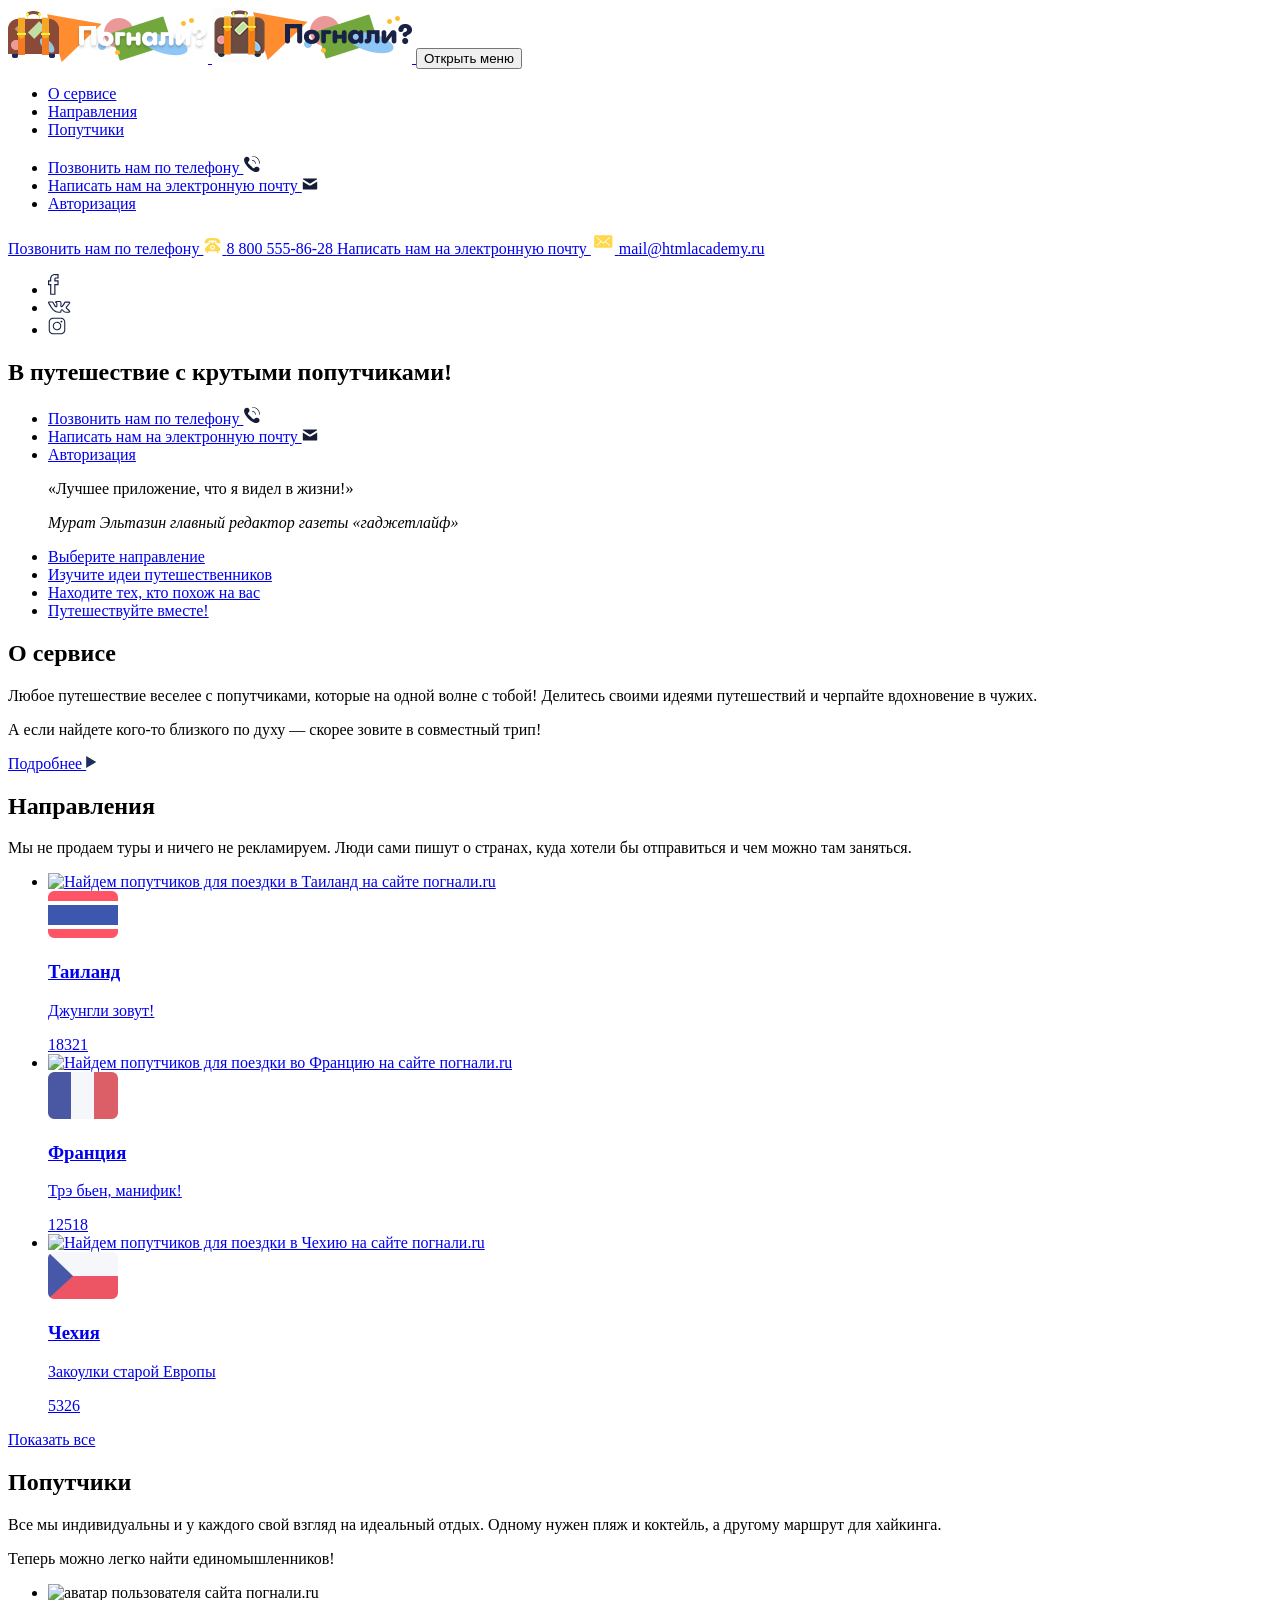
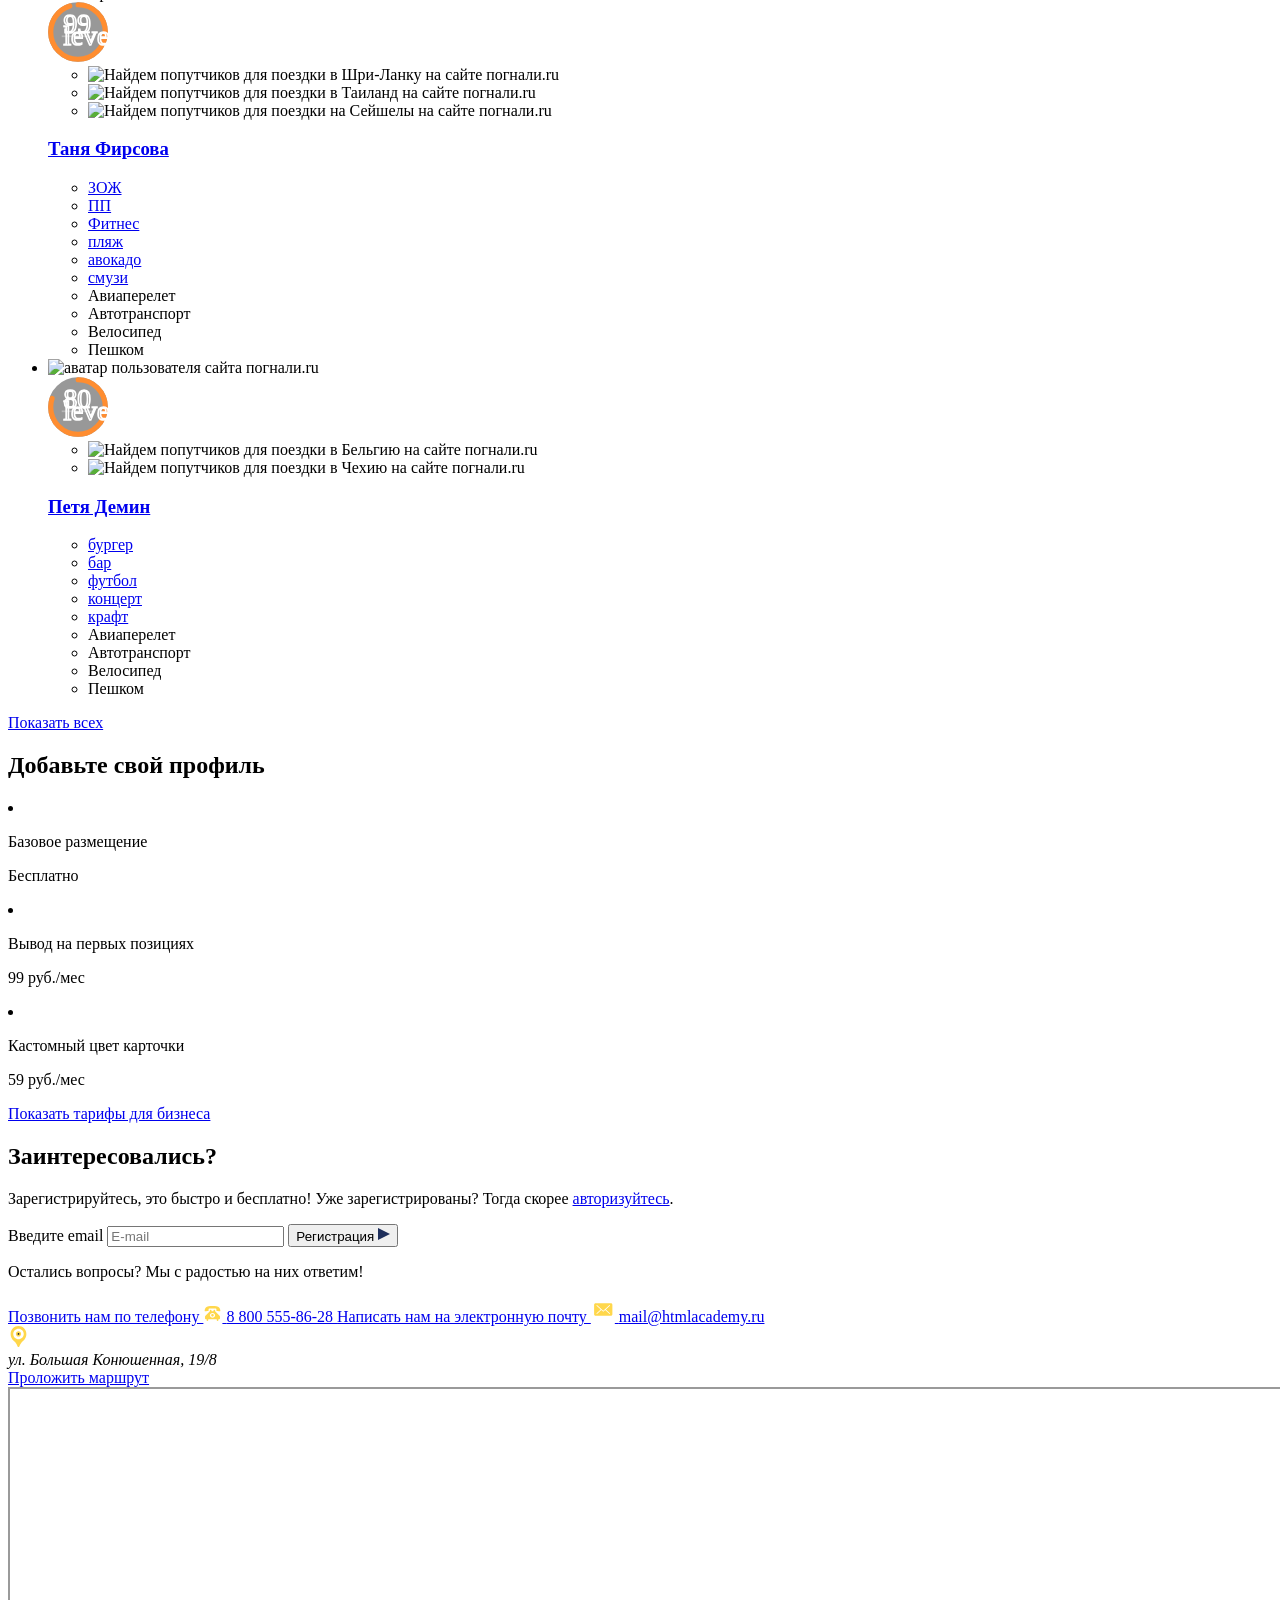
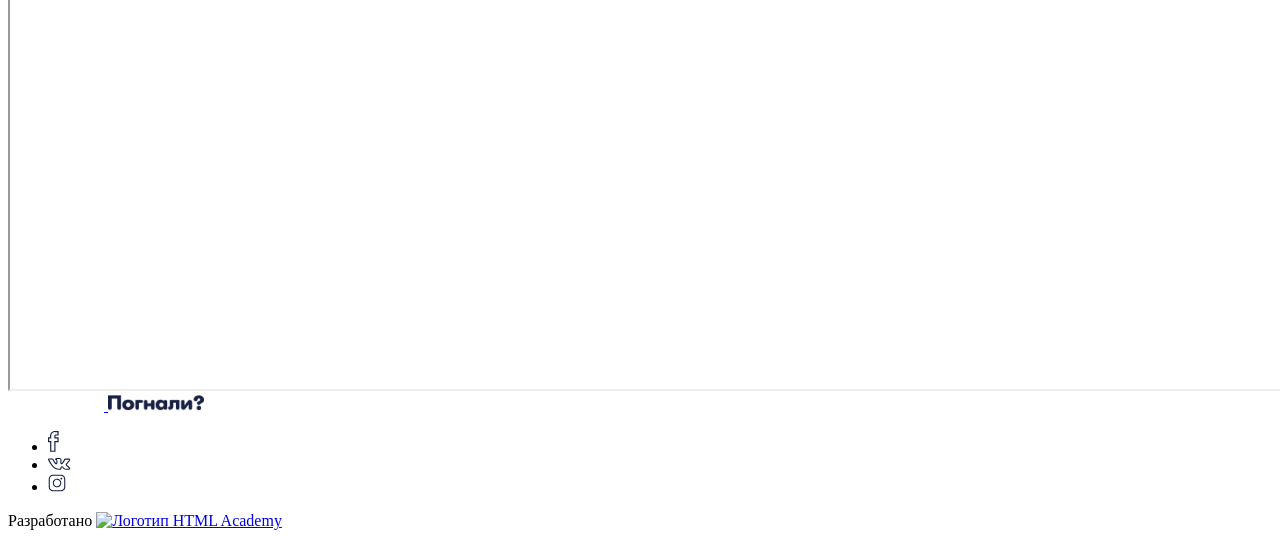
==== commit 73ce2288: "стилизовал header" ====
--- a/source/index.html
+++ b/source/index.html
@@ -9,32 +9,32 @@
 
 <body class="page-body">
 
-  <header class="header header--active">
+  <header class="header">
     <div class="header__container container">
-      <a class="footer__logo logo" href="index.html">
+      <a class="header__logo header__logo--white logo" href="index.html">
         <picture>
           <source media="(min-width: 768px)" srcset="img/logo/logo-full-white.png">
           <img src="img/logo/logo-white.png" alt="Поиск попутчиков в путешествие">
         </picture>
       </a>
 
-      <a class="footer__logo--menu logo" href="index.html">
+      <a class="header__logo header__logo--dark logo" href="index.html">
         <picture>
           <source media="(min-width: 768px)" srcset="img/logo/logo-full-dark.png">
           <img src="img/logo/logo-dark.png" alt="Поиск попутчиков в путешествие">
         </picture>
       </a>
 
-      <button class="header__burger">
+      <button class="header__burger burger">
         <span class="visually-hidden">
           Открыть меню
         </span>
       </button>
 
-      <nav class="header__nav">
+      <nav class="header__menu">
         <ul class="header__list">
           <li class="header__item">
-            <a class="header__link" href="">
+            <a class="header__link" href="#">
               О сервисе
             </a>
           </li>
@@ -53,11 +53,11 @@
 
       <ul class="user-actions">
         <li class="user-actions__item">
-          <a class="user-actions__link icon-form icon-form--fifth-color" href="tel:+78005558628">
+          <a class="user-actions__link" href="tel:+78005558628">
             <span class="visually-hidden">
               Позвонить нам по телефону
             </span>
-            <svg class="button__phone" width="18" height="18" viewBox="0 0 18 18" fill="none"
+            <svg class="user-actions__phone" width="18" height="18" viewBox="0 0 18 18" fill="none"
               xmlns="http://www.w3.org/2000/svg">
               <path
                 d="M8.97412 7.42388C8.97412 7.61288 9.12775 7.76138 9.3155 7.76138C9.70468 7.76138 10.0187 8.07526 10.0187 8.45663C10.0187 8.64225 10.1724 8.79413 10.3601 8.     79413C10.5479 8.79413 10.7015 8.64225 10.7015 8.45663C10.7015 7.70064 10.0802 7.08638 9.3155 7.08638C9.12775 7.08638 8.97412 7.23826 8.97412 7.42388ZM14.5318 8.79413C14.723 8.79413 14.8732 8.64225 14.8732 8.45663C14.8732 5.42589 12.3811 2.96214 9.3155 2.96214C9.12775 2.96214 8.97412 3.114 8.97412 3.29964C8.97412 3.48526 9.12775 3.63714 9.3155 3.63714C12.0056 3.63714 14.1904 5.80051 14.1904 8.45663C14.1904 8.64225 14.344 8.79413 14.5318 8.79413Z"
@@ -69,11 +69,11 @@
           </a>
         </li>
         <li class="user-actions__item">
-          <a class="user-actions__link icon-form icon-form--fourth-color" href="mailto:mail@htmlacademy.ru">
+          <a class="user-actions__link user-actions__link--fourth-color" href="mailto:mail@htmlacademy.ru">
             <span class="visually-hidden">
               Написать нам на электронную почту
             </span>
-            <svg class="button__mail" width="16" height="14" viewBox="0 0 16 14" fill="none"
+            <svg class="user-actions__mail" width="16" height="14" viewBox="0 0 16 14" fill="none"
               xmlns="http://www.w3.org/2000/svg">
               <path
                 d="M1.25925 2.60026L7.25925 6.36066C7.46085 6.48666 7.72165 6.54639 7.98405 6.54639C8.24645 6.54639 8.50725 6.48666 8.70885 6.36066L14.7088 2.60026C15.1 2.35479 15.4697 1.39999 14.7521 1.39999H1.21685C0.49925 1.39999 0.86885 2.35479 1.25925 2.60026ZM14.8905 4.65639L8.70885 8.41493C8.43685 8.58106 8.24645 8.60066 7.98405 8.60066C7.72165 8.60066 7.53125 8.58106 7.25925 8.41493C6.98725 8.24879 1.55285 4.92519 1.10885 4.65546C0.79685 4.46506 0.80005 4.68813 0.80005 4.85986V11.6667C0.80005 12.0587 1.25285 12.6 1.60005 12.6H14.4001C14.7473 12.6 15.2001 12.0587 15.2001 11.6667V4.86079C15.2001 4.68906 15.2033 4.46599 14.8905 4.65639Z"
@@ -81,14 +81,13 @@
             </svg>
           </a>
         </li>
-        <li class="user-actions__item">
-          <a class="user-actions__link button button--round button--main-color" href="#">
+        <li class="user-actions__item user-actions__item--authorize">
+          <a class="user-actions__button button button--round button--main-color" href="#">
             Авторизация
           </a>
         </li>
       </ul>
 
-      <!-- контакты -->
       <div class="header__contacts contacts">
         <a class="contacts__link" href="tel:+78005558628">
           <span class="visually-hidden">
@@ -101,7 +100,7 @@
                 fill="#FFD74B" />
             </svg>
           </span>
-          <span class="contacts__text contacts__text--eight-color">
+          <span class="contacts__text">
             8 800 555-86-28
           </span>
         </a>
@@ -116,7 +115,7 @@
                 fill="#FFD74B" />
             </svg>
           </span>
-          <span class="contacts__text contacts__text--eight-color">
+          <span class="contacts__text">
             mail@htmlacademy.ru
           </span>
         </a>
@@ -387,7 +386,6 @@
                 <img src="img/users/tanya_firsova.jpg" alt="аватар пользователя сайта погнали.ru">
               </picture>
             </div>
-
             <div class="fellow__level level level--full-size">
               <svg class="level__circle-chart circle-chart" width="60" height="60" viewBox="0 0 35 35" fill="none">
                 <circle class="circle-chart__hole circle-chart__hole-dark-half-transparent" cx="17.5" cy="17.5"
@@ -408,50 +406,58 @@
                 </g>
               </svg>
             </div>
-
             <div class="fellow__info">
               <ul class="fellow__countries-list">
                 <li class="fellow__countries-item">
-                  <img src="img/flags/sri-lanka.png"
+                  <img src="img/countries/sri-lanka.jpg"
                     alt="Найдем попутчиков для поездки в Шри-Ланку на сайте погнали.ru">
                 </li>
                 <li class="fellow__countries-item">
-                  <img src="img/flags/thailand.png"
+                  <img src="img/countries/thailand.jpg"
                     alt="Найдем попутчиков для поездки в Таиланд на сайте погнали.ru">
                 </li>
                 <li class="fellow__countries-item">
-                  <img src="img/flags/seychelles.png"
+                  <img src="img/countries/seychelles.jpg"
                     alt="Найдем попутчиков для поездки на Сейшелы на сайте погнали.ru">
                 </li>
               </ul>
-
               <h3 class="fellow__name">
                 <a class="fellow__link" href="#">
                   Таня Фирсова
                 </a>
               </h3>
-
               <ul class="fellow__tags hashtags">
-                <li class="hashtags__item">
-                  ЗОЖ
-                </li>
-                <li class="hashtags__item">
-                  ПП
-                </li>
-                <li class="hashtags__item">
-                  Фитнес
-                </li>
-                <li class="hashtags__item">
-                  пляж
-                </li>
-                <li class="hashtags__item">
-                  авокадо
-                </li>
-                <li class="hashtags__item">
-                  смузи
+                <li>
+                  <a class="hashtags__link" href="#">
+                    ЗОЖ
+                  </a>
+                </li>
+                <li>
+                  <a class="hashtags__link" href="#">
+                    ПП
+                  </a>
+                </li>
+                <li>
+                  <a class="hashtags__link" href="#">
+                    Фитнес
+                  </a>
+                </li>
+                <li>
+                  <a class="hashtags__link" href="#">
+                    пляж
+                  </a>
+                </li>
+                <li>
+                  <a class="hashtags__link" href="#">
+                    авокадо
+                  </a>
+                </li>
+                <li>
+                  <a class="hashtags__link" href="#">
+                    смузи
+                  </a>
                 </li>
               </ul>
-
               <ul class="fellow-info__transport transport">
                 <li class="transport__item transport__plane transport--active">
                   <span>
@@ -484,7 +490,6 @@
                 <img src="img/users/petya_demin.jpg" alt="аватар пользователя сайта погнали.ru">
               </picture>
             </div>
-
             <div class="fellow__level level level--full-size">
               <svg class="level__circle-chart circle-chart" width="60" height="60" viewBox="0 0 35 35" fill="none">
                 <circle class="circle-chart__hole circle-chart__hole-dark-half-transparent" cx="17.5" cy="17.5"
@@ -505,42 +510,48 @@
                 </g>
               </svg>
             </div>
-
             <div class="fellow__info">
               <ul class="fellow__countries-list">
                 <li class="fellow__countries-item">
-                  <img src="img/flags/belgium.png"
+                  <img src="img/countries/belgium.jpg"
                     alt="Найдем попутчиков для поездки в Бельгию на сайте погнали.ru">
                 </li>
                 <li class="fellow__countries-item">
-                  <img src="img/flags/czech.png" alt="Найдем попутчиков для поездки в Чехию на сайте погнали.ru">
+                  <img src="img/countries/czech.jpg" alt="Найдем попутчиков для поездки в Чехию на сайте погнали.ru">
                 </li>
               </ul>
-
               <h3 class="fellow__name fellow__name--online">
                 <a class="fellow-info__link" href="#">
                   Петя Демин
                 </a>
               </h3>
-
               <ul class="fellow__tags hashtags">
-                <li class="hashtags__item">
-                  бургер
-                </li>
-                <li class="hashtags__item">
-                  бар
-                </li>
-                <li class="hashtags__item">
-                  футбол
-                </li>
-                <li class="hashtags__item">
-                  концерт
-                </li>
-                <li class="hashtags__item">
-                  крафт
+                <li>
+                  <a class="hashtags__link" href="#">
+                    бургер
+                  </a>
+                </li>
+                <li>
+                  <a class="hashtags__link" href="#">
+                    бар
+                  </a>
+                </li>
+                <li>
+                  <a class="hashtags__link" href="#">
+                    футбол
+                  </a>
+                </li>
+                <li>
+                  <a class="hashtags__link" href="#">
+                    концерт
+                  </a>
+                </li>
+                <li>
+                  <a class="hashtags__link" href="#">
+                    крафт
+                  </a>
                 </li>
               </ul>
-
               <ul class="fellow-info__transport transport">
                 <li class="transport__item transport__plane transport--active">
                   <span>
@@ -708,10 +719,18 @@
   <footer class="footer">
     <div class="container footer__inner">
       <a class="footer__logo logo" href="index.html">
-        <picture>
-          <source media="(min-width: 768px)" srcset="img/logo/logo-full-dark.png">
-          <img src="img/logo/logo-dark.png" alt="Поиск попутчиков в путешествие">
+        <picture class="logo__image logo__image--light">
+          <img src="img/logo--light.png" alt="Логотип сайта погнали.ru">
         </picture>
+        <picture class="logo__image logo__image--dark">
+          <img src="img/logo--dark.png" alt="Логотип сайта погнали.ru">
+        </picture>
+        <!-- <div class="logo__image">
+         <picture>
+           <source srcset="img/logo.webp" type="image/webp">
+           <img src="img/logo.png" alt="Логотип сайта погнали.ru">
+         </picture>
+       </div> -->
       </a>
 
       <ul class="footer__social social">
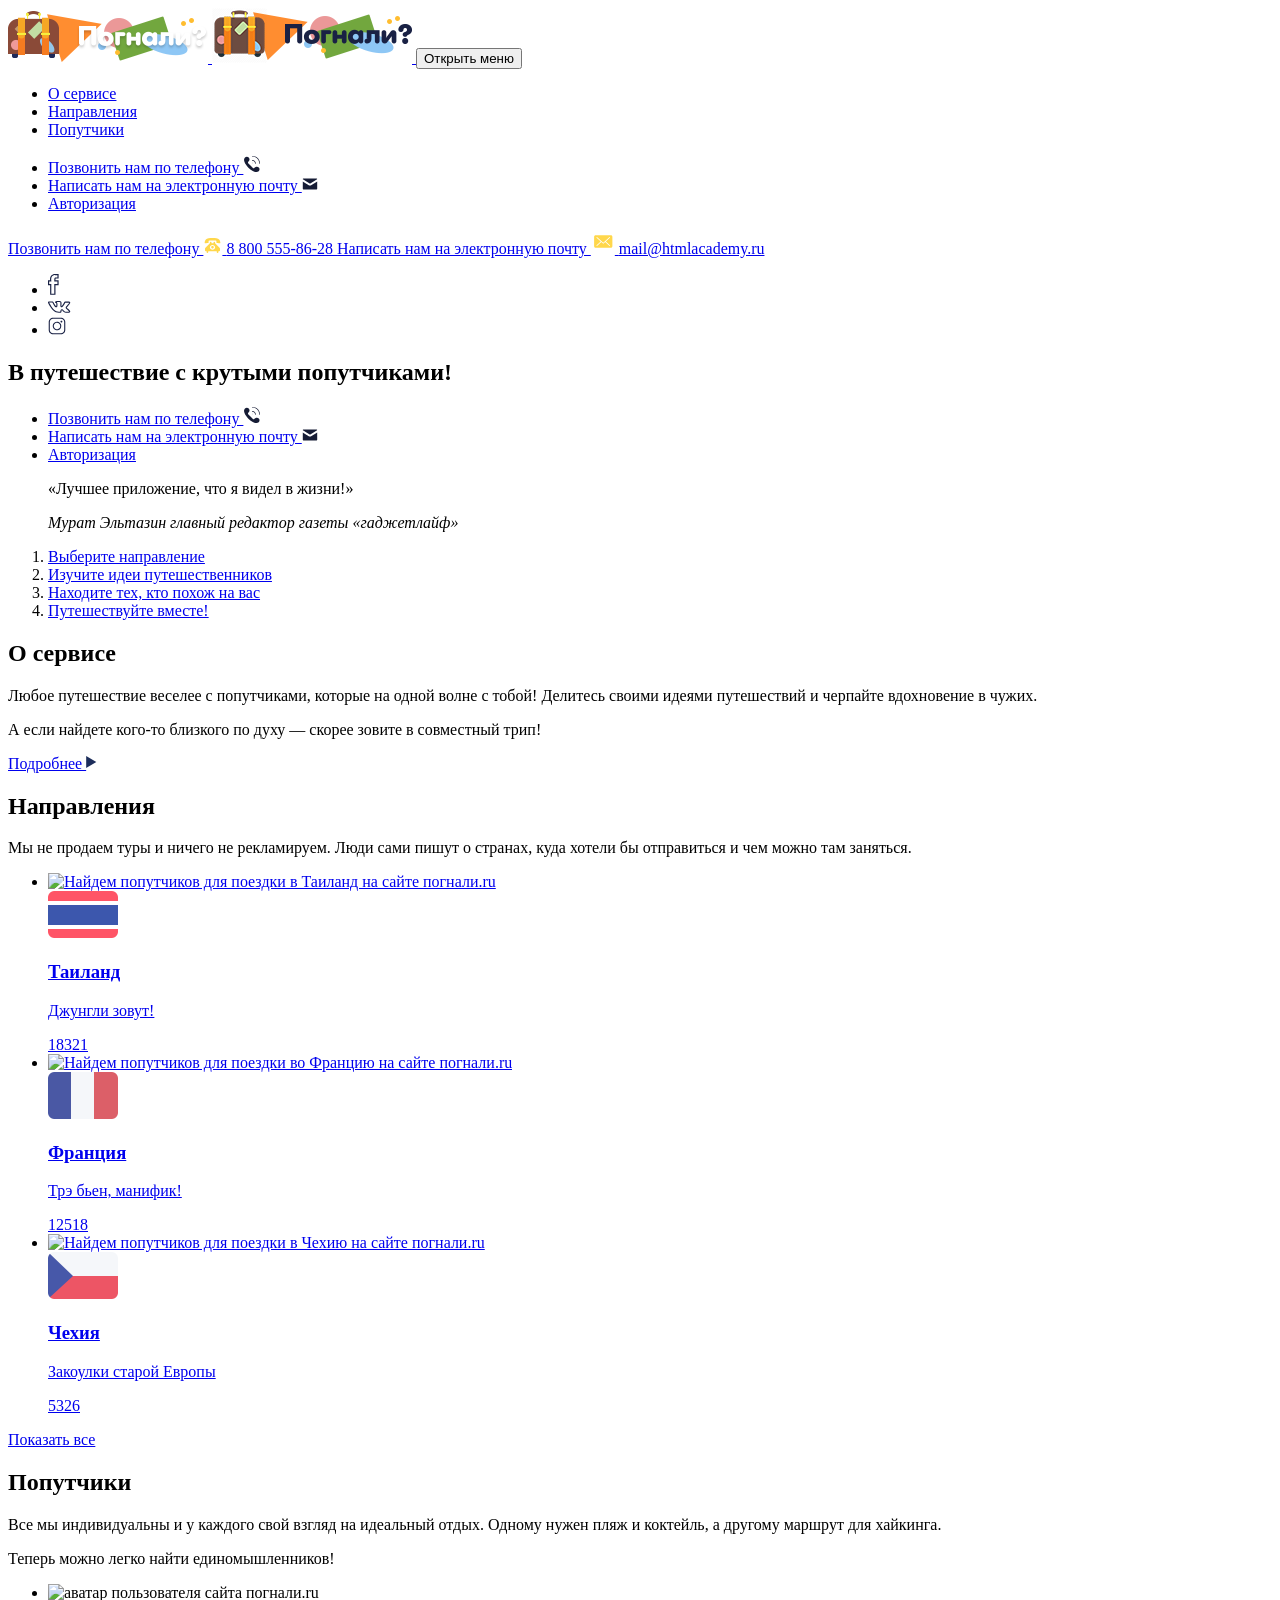
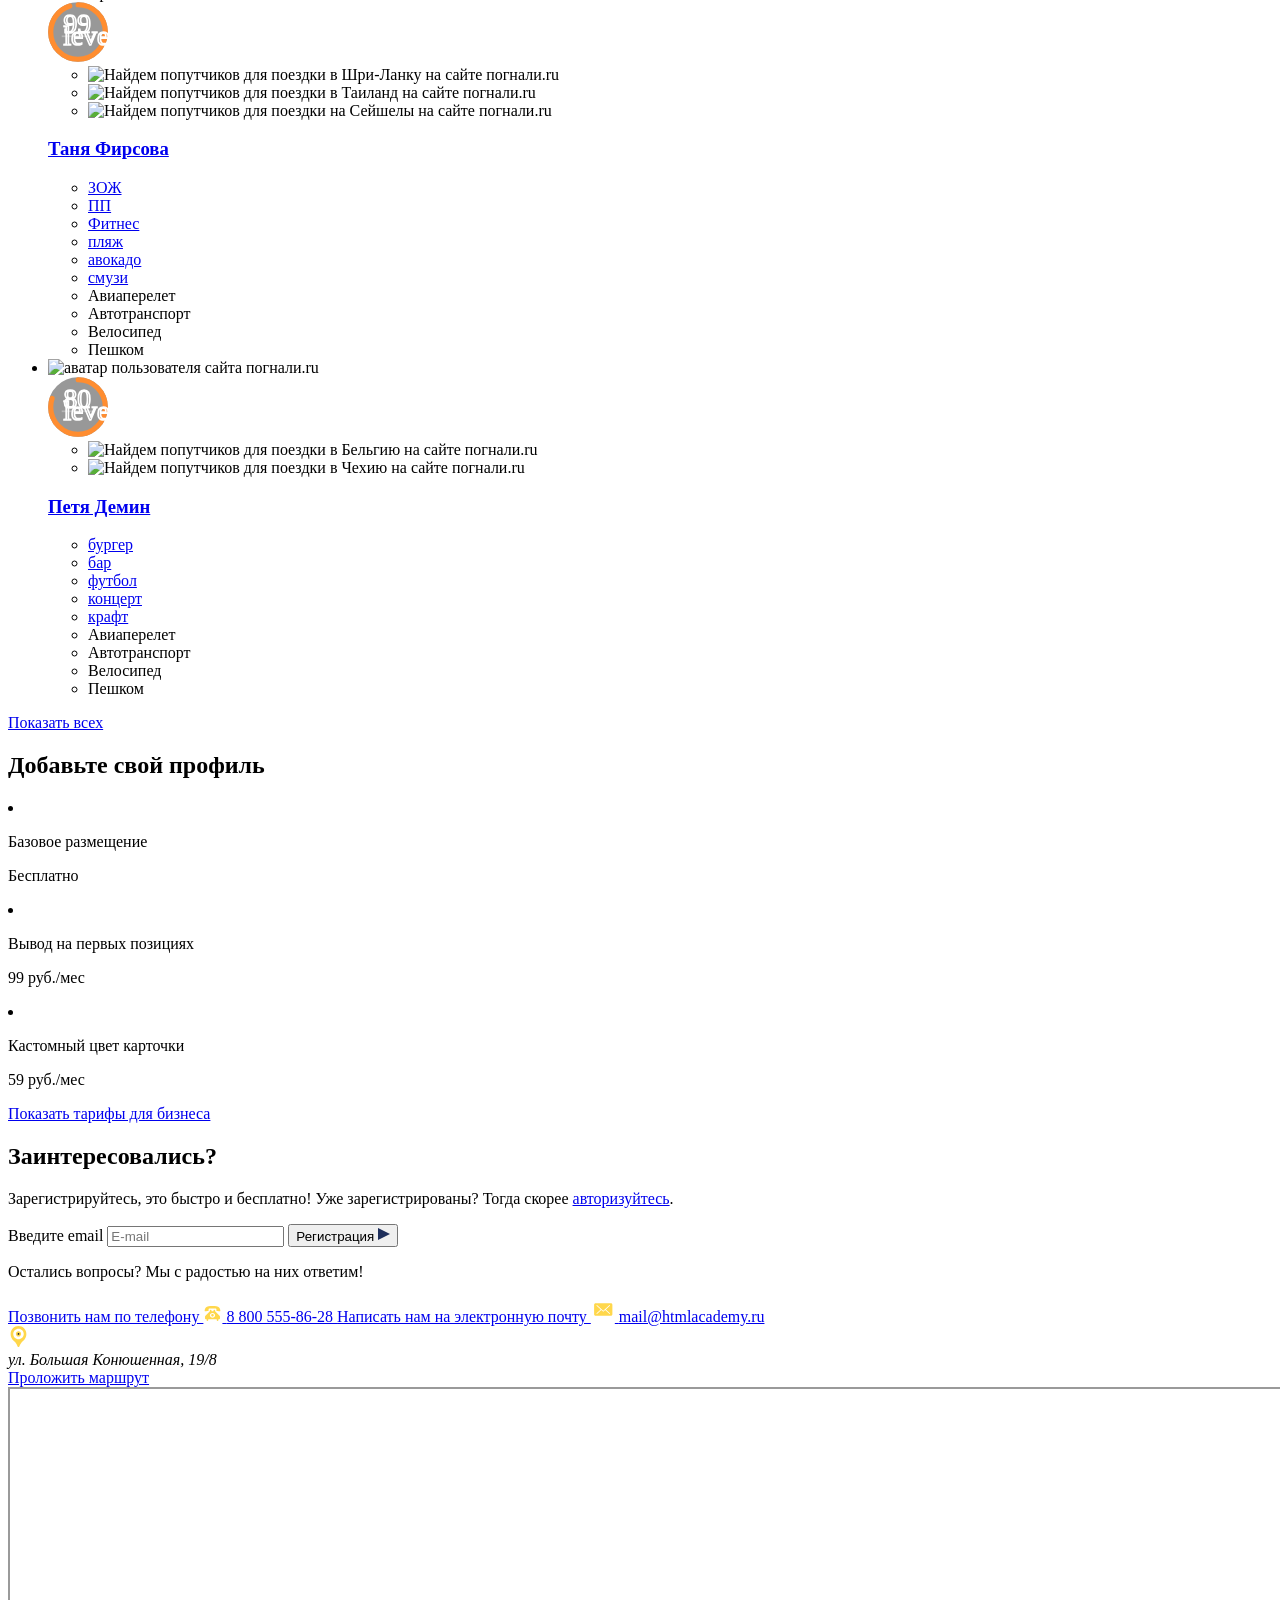
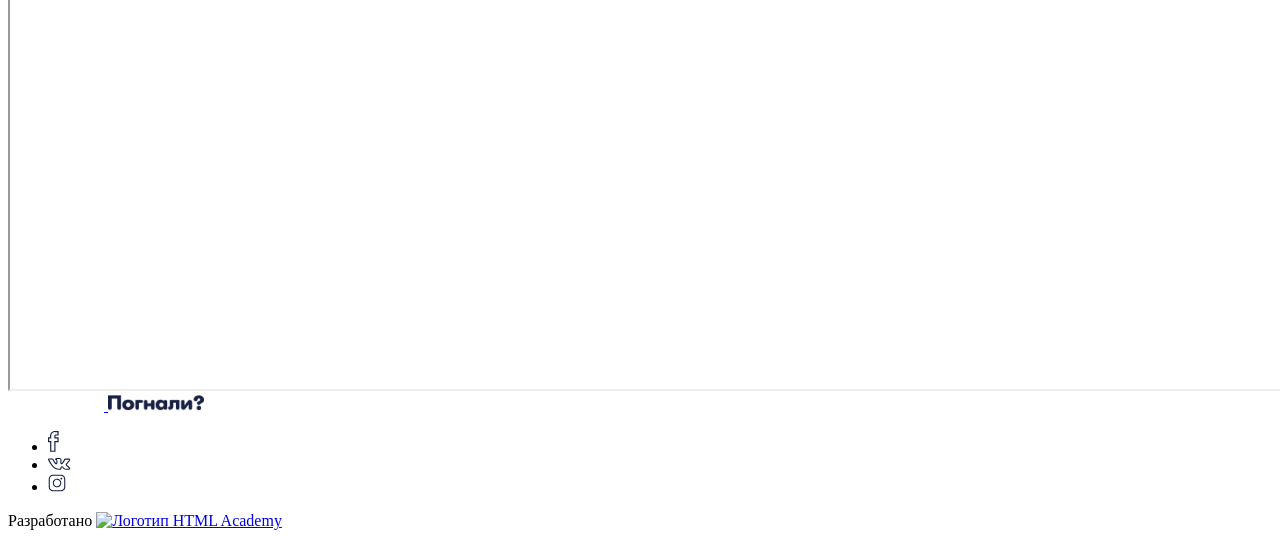
==== commit 0a048d2c: "сверстал about, доработал promo" ====
--- a/source/index.html
+++ b/source/index.html
@@ -120,7 +120,7 @@
           </span>
         </a>
       </div>
-      <!-- список с соцсетями -->
+
       <ul class="header__social social">
         <li class="social__item">
           <a class="social__link" href="#">
@@ -164,17 +164,17 @@
 
   <main class="page-main">
 
-    <section class="welcome">
-      <div class="welcome__container container">
-        <header class="welcome__header">
-          <h1 class="welcome__slogan main-header">В путешествие
+    <section class="promo">
+      <div class="promo__container container">
+        <header class="promo__header">
+          <h1 class="promo__slogan main-header">В путешествие
             с крутыми
             попутчиками!</h1>
         </header>
 
-        <ul class="welcome__user-actions user-actions">
+        <ul class="promo__user-actions user-actions user-actions--medium-size">
           <li class="user-actions__item">
-            <a class="user-actions__link icon-form icon-form--fifth-color" href="tel:+78005558628">
+            <a class="user-actions__link" href="tel:+78005558628">
               <span class="visually-hidden">
                 Позвонить нам по телефону
               </span>
@@ -190,7 +190,7 @@
             </a>
           </li>
           <li class="user-actions__item">
-            <a class="user-actions__link icon-form icon-form--fourth-color" href="mailto:mail@htmlacademy.ru">
+            <a class="user-actions__link user-actions__link--fourth-color" href="mailto:mail@htmlacademy.ru">
               <span class="visually-hidden">
                 Написать нам на электронную почту
               </span>
@@ -202,67 +202,69 @@
               </svg>
             </a>
           </li>
-          <li class="user-actions__item">
-            <a class="user-actions__link button button--round button--main-color" href="#">
+          <li class="user-actions__item user-actions__item--authorize">
+            <a class="user-actions__button button button--round button--main-color" href="#">
               Авторизация
             </a>
           </li>
         </ul>
 
-        <blockquote class="welcome__review">
-          <p class="welcome__text text text--light">
+        <blockquote class="promo__review">
+          <p class="promo__text">
             «Лучшее приложение, что я видел в жизни!»
           </p>
-          <cite class="welcome__author text text--bold">
+          <cite class="promo__author">
             Мурат Эльтазин главный редактор газеты «гаджетлайф»
           </cite>
         </blockquote>
 
-        <ul class="welcome__tread tread">
-          <li class="tread__item">
-            <a class="tread__link text text--bold text--eight-color" href="#">
+        <ol class="promo__tread">
+          <li class="promo__item">
+            <a class="promo__link" href="#">
               Выберите направление
             </a>
           </li>
-          <li class="tread__item">
-            <a class="tread__link text text--bold text--eight-color" href="#">
+          <li class="promo__item">
+            <a class="promo__link" href="#">
               Изучите идеи путешественников
             </a>
           </li>
-          <li class="tread__item">
-            <a class="tread__link text text--bold text--eight-color" href="#">
+          <li class="promo__item">
+            <a class="promo__link" href="#">
               Находите тех, кто похож на вас
             </a>
           </li>
-          <li class="tread__item">
-            <a class="tread__link text text--bold text--eight-color" href="#">
+          <li class="promo__item">
+            <a class="promo__link" href="#">
               Путешествуйте вместе!
             </a>
           </li>
-        </ul>
+        </ol>
 
       </div>
     </section>
 
     <section class="about">
-      <h2 class="about__title section-title">
-        О сервисе
-      </h2>
-      <p class="about__text text text--light">
-        Любое путешествие веселее с попутчиками, которые на одной волне с тобой! Делитесь своими идеями путешествий
-        и черпайте вдохновение в чужих.
-      </p>
-      <p class="about__text text text--bold">
-        А если найдете кого-то близкого по духу — скорее зовите в совместный трип!
-      </p>
-      <a class="about__button button button-rect button-rect--main-color" href="#">
-        <span>
-          Подробнее
-        </span>
-        <svg width="11" height="14" viewBox="0 0 11 14" fill="none" xmlns="http://www.w3.org/2000/svg">
-          <path d="M10.2937 7L0.160839 13.0622V0.937822L10.2937 7Z" fill="#1D2E5B" />
-        </svg>
-      </a>
+      <div class="about__container container">
+        <h2 class="about__title section-title">
+          О сервисе
+        </h2>
+        <p class="about__text">
+          Любое путешествие веселее с попутчиками, которые на одной волне с тобой! Делитесь своими идеями путешествий
+          и черпайте вдохновение в чужих.
+        </p>
+        <p class="about__text about__text--bold">
+          А если найдете кого-то близкого по духу — скорее зовите в совместный трип!
+        </p>
+        <a class="about__button button button--round-secondary button--main-color button--icon" href="#">
+          <span>
+            Подробнее
+          </span>
+          <svg width="11" height="14" viewBox="0 0 11 14" fill="none" xmlns="http://www.w3.org/2000/svg">
+            <path d="M10.2937 7L0.160839 13.0622V0.937822L10.2937 7Z" fill="#1D2E5B" />
+          </svg>
+        </a>
+      </div>
     </section>
 
     <section class="direction">
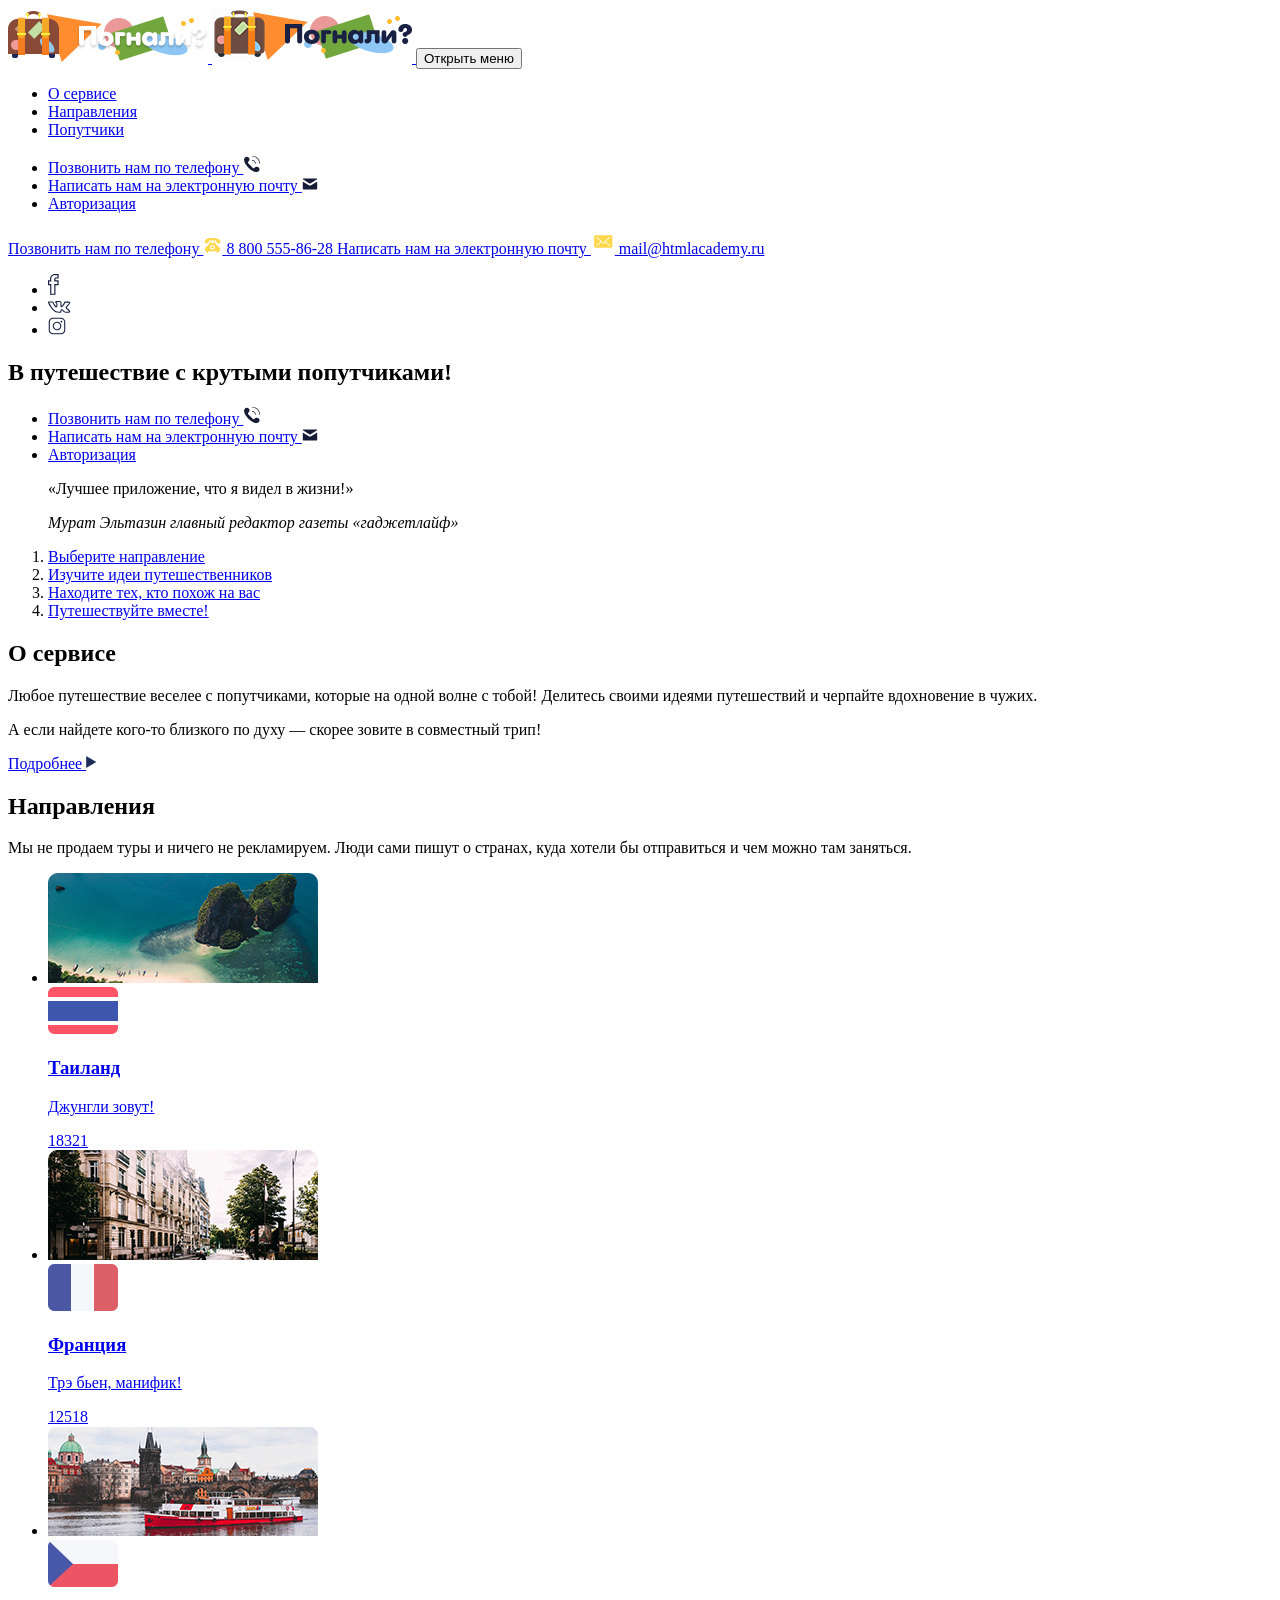
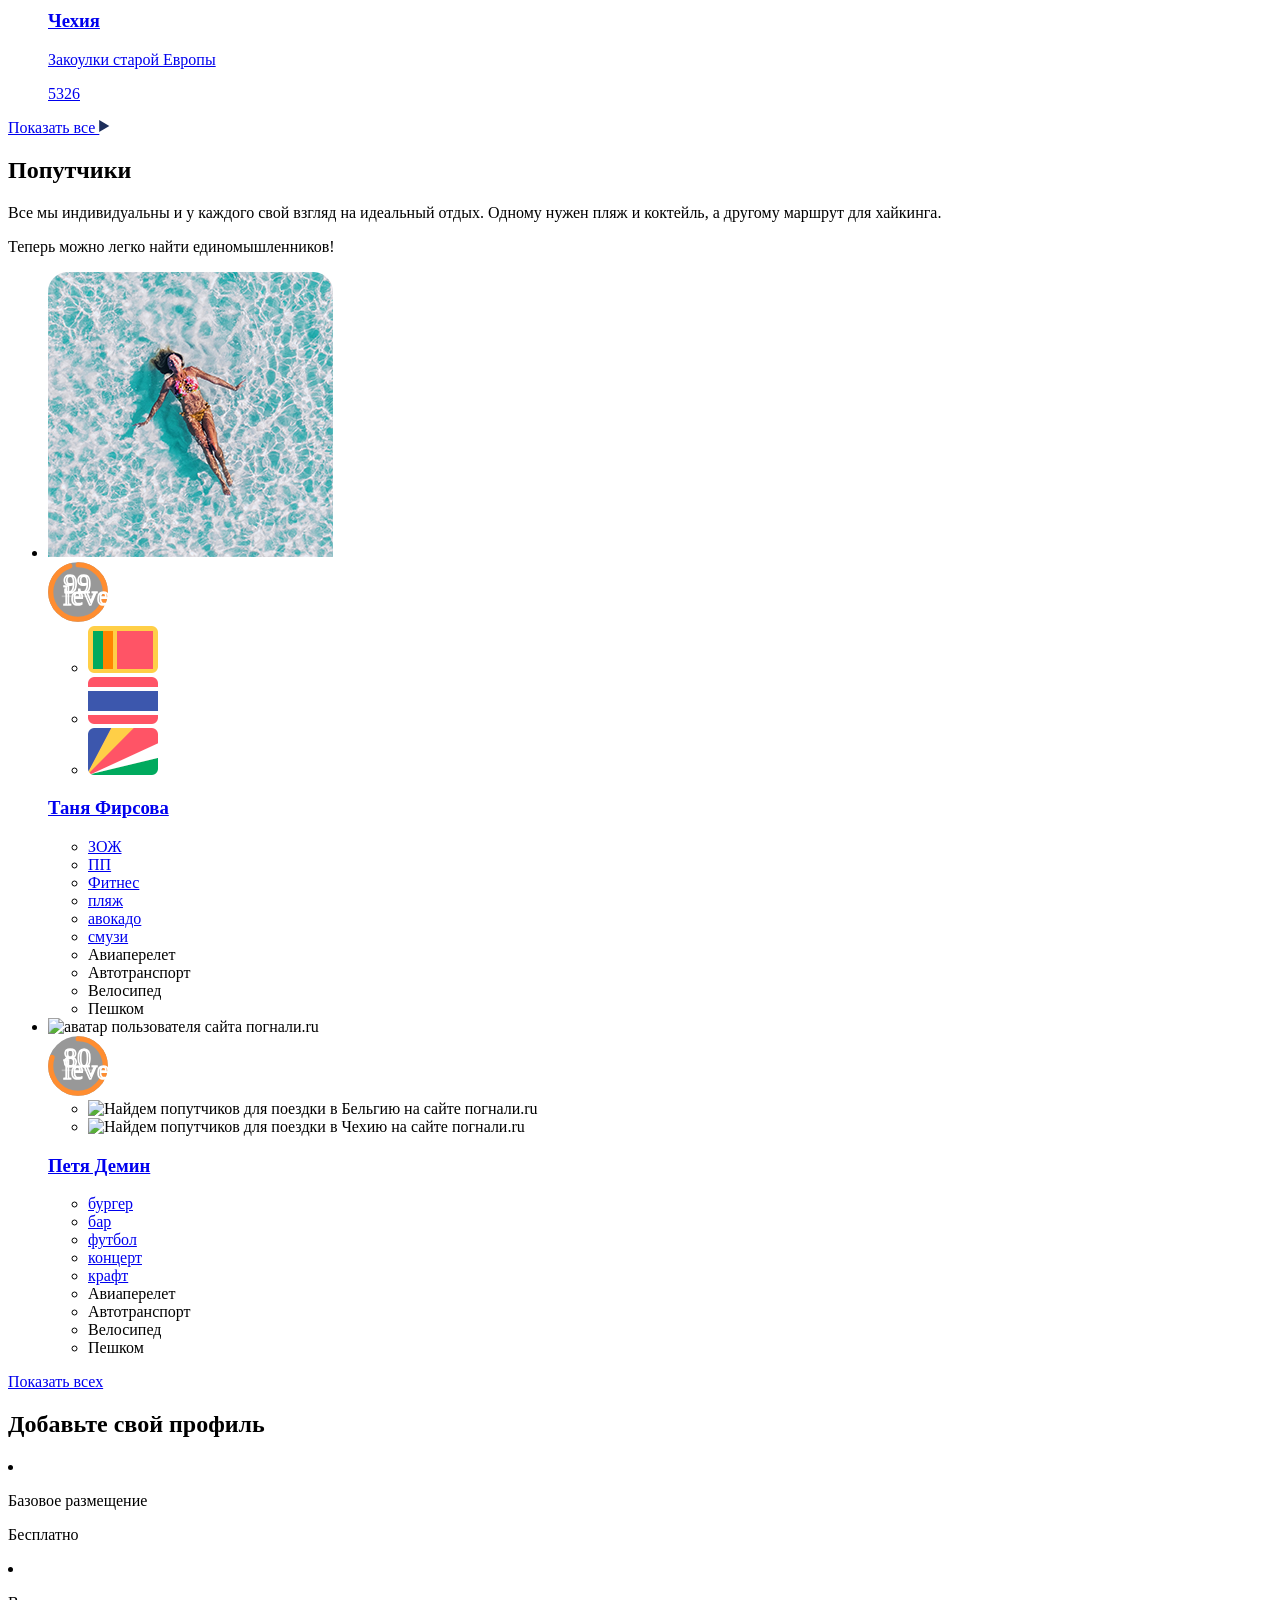
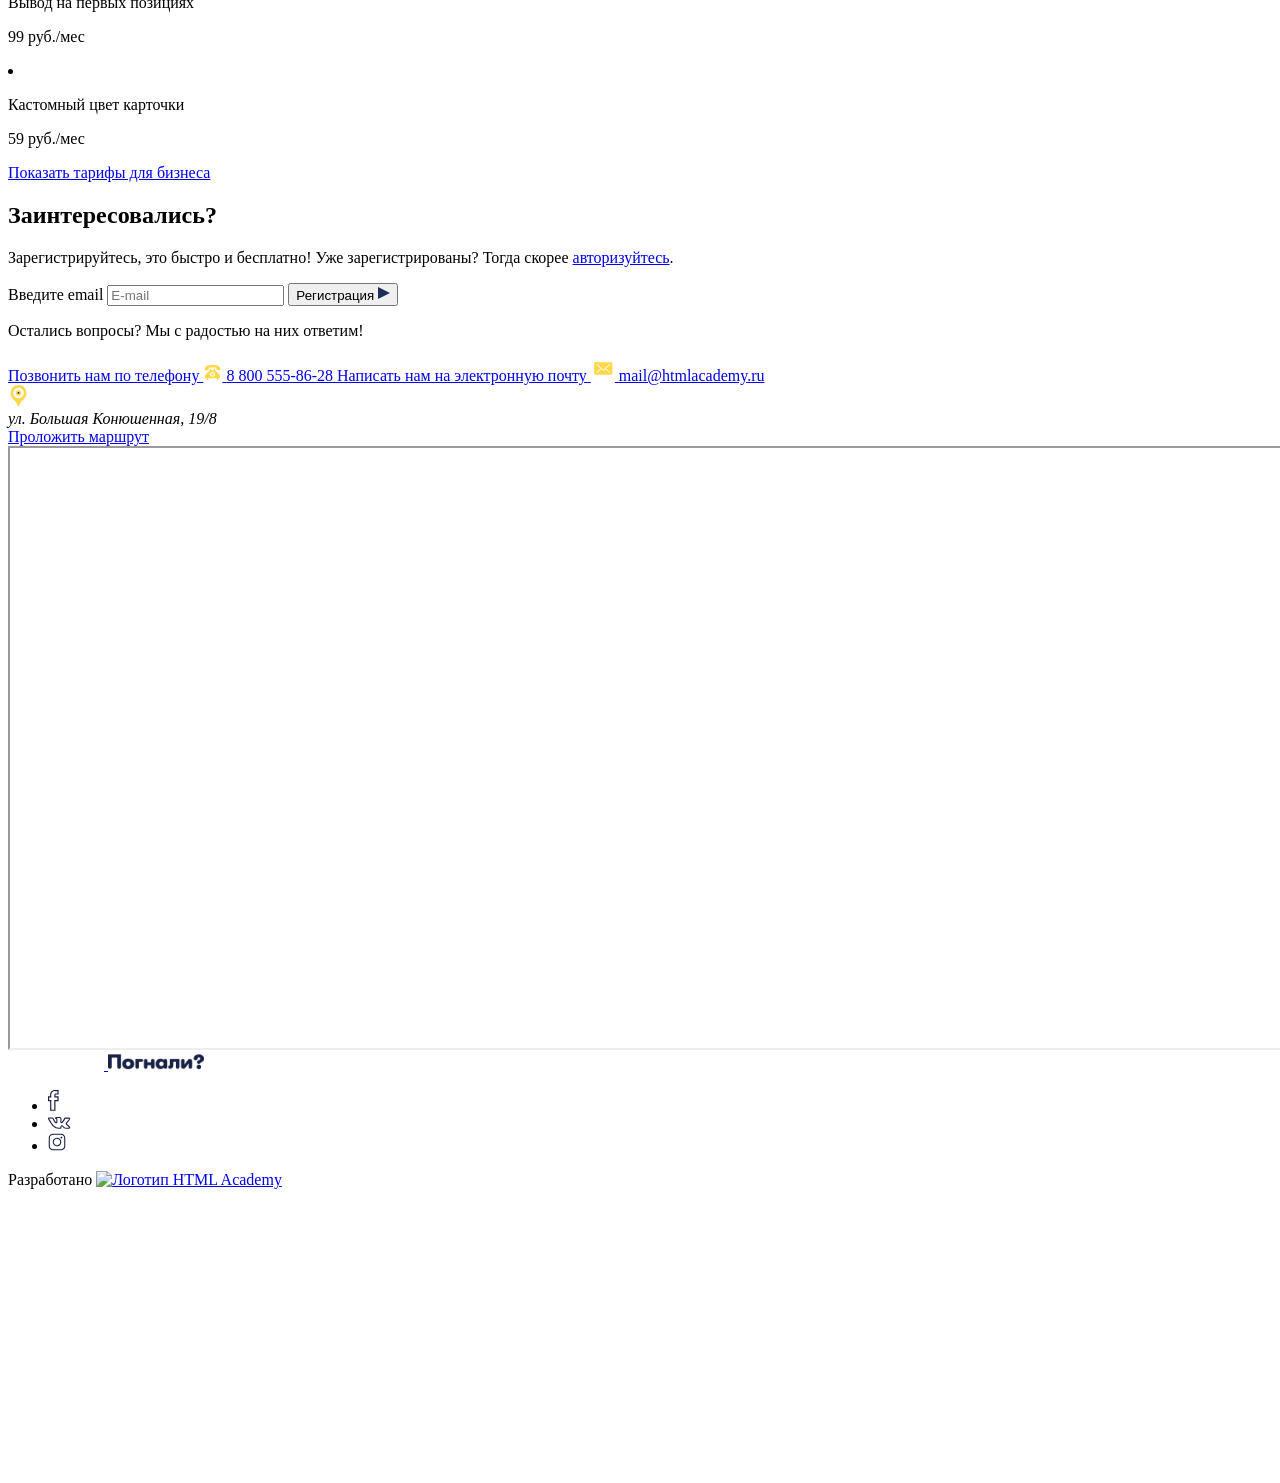
==== commit eca6a589: "достилизовал direction, приступил к fellows" ====
--- a/source/index.html
+++ b/source/index.html
@@ -57,14 +57,8 @@
             <span class="visually-hidden">
               Позвонить нам по телефону
             </span>
-            <svg class="user-actions__phone" width="18" height="18" viewBox="0 0 18 18" fill="none"
-              xmlns="http://www.w3.org/2000/svg">
-              <path
-                d="M8.97412 7.42388C8.97412 7.61288 9.12775 7.76138 9.3155 7.76138C9.70468 7.76138 10.0187 8.07526 10.0187 8.45663C10.0187 8.64225 10.1724 8.79413 10.3601 8.     79413C10.5479 8.79413 10.7015 8.64225 10.7015 8.45663C10.7015 7.70064 10.0802 7.08638 9.3155 7.08638C9.12775 7.08638 8.97412 7.23826 8.97412 7.42388ZM14.5318 8.79413C14.723 8.79413 14.8732 8.64225 14.8732 8.45663C14.8732 5.42589 12.3811 2.96214 9.3155 2.96214C9.12775 2.96214 8.97412 3.114 8.97412 3.29964C8.97412 3.48526 9.12775 3.63714 9.3155 3.63714C12.0056 3.63714 14.1904 5.80051 14.1904 8.45663C14.1904 8.64225 14.344 8.79413 14.5318 8.79413Z"
-                fill="#161C35" />
-              <path
-                d="M12.1047 8.45663C12.1047 8.64225 12.2583 8.79413 12.446 8.79413C12.6338 8.79413 12.7874 8.64225 12.7874 8.45663C12.7874 6.56326 11.2307 5.02426 9.3156 5.02426C9.12785 5.02426 8.97422 5.17614 8.97422 5.36176C8.97422 5.55076 9.12785 5.69926 9.3156 5.69926C10.8552 5.69926 12.1047 6.93788 12.1047 8.45663ZM9.3156 0.900002C9.12785 0.900002 8.97422 1.05188 8.97422 1.2375C8.97422 1.42314 9.12785 1.575 9.3156 1.575C13.1561 1.575 16.2797 4.66314 16.2797 8.45663C16.2797 8.64225 16.43 8.79413 16.6211 8.79413C16.8089 8.79413 16.9625 8.64225 16.9625 8.45663C16.9625 4.28852 13.5316 0.900002 9.3156 0.900002ZM12.6509 12.0139L12.2037 12.2535C11.4492 12.6619 10.8621 13.7813 9.93111 12.9375L7.50006 10.5L5.39999 8.45663C4.3449 7.1235 5.5263 6.80625 5.93936 6.05701L6.18174 5.61827C6.45484 5.11875 6.55383 4.55851 6.47191 3.99825C6.3934 3.43801 6.13736 2.92838 5.7277 2.52338C5.2293 2.03064 4.56703 1.76064 3.86037 1.76064C3.15371 1.76064 2.48802 2.03064 1.9896 2.52338L1.81551 2.69888C0.893782 3.61014 0.787955 5.1795 1.51509 7.1235C2.20125 8.97975 3.58385 10.9913 5.39999 12.7868C8.16857 15.5239 11.2512 17.1 13.4634 17.1C14.3373 17.1 15.0781 16.8536 15.6038 16.3339L15.7813 16.1584C16.2763 15.669 16.5528 15.0143 16.5563 14.3089C16.5528 13.6204 16.2695 12.9454 15.7813 12.4628C14.9586 11.6494 13.6716 11.4671 12.6509 12.0139Z"
-                fill="#161C35" />
+            <svg width="18" height="18">
+              <use xlink:href="img/sprite.svg#icon-phone"></use>
             </svg>
           </a>
         </li>
@@ -73,11 +67,8 @@
             <span class="visually-hidden">
               Написать нам на электронную почту
             </span>
-            <svg class="user-actions__mail" width="16" height="14" viewBox="0 0 16 14" fill="none"
-              xmlns="http://www.w3.org/2000/svg">
-              <path
-                d="M1.25925 2.60026L7.25925 6.36066C7.46085 6.48666 7.72165 6.54639 7.98405 6.54639C8.24645 6.54639 8.50725 6.48666 8.70885 6.36066L14.7088 2.60026C15.1 2.35479 15.4697 1.39999 14.7521 1.39999H1.21685C0.49925 1.39999 0.86885 2.35479 1.25925 2.60026ZM14.8905 4.65639L8.70885 8.41493C8.43685 8.58106 8.24645 8.60066 7.98405 8.60066C7.72165 8.60066 7.53125 8.58106 7.25925 8.41493C6.98725 8.24879 1.55285 4.92519 1.10885 4.65546C0.79685 4.46506 0.80005 4.68813 0.80005 4.85986V11.6667C0.80005 12.0587 1.25285 12.6 1.60005 12.6H14.4001C14.7473 12.6 15.2001 12.0587 15.2001 11.6667V4.86079C15.2001 4.68906 15.2033 4.46599 14.8905 4.65639Z"
-                fill="#161C35" />
+            <svg width="16" height="14">
+              <use xlink:href="img/sprite.svg#icon-mail"></use>
             </svg>
           </a>
         </li>
@@ -94,10 +85,8 @@
             Позвонить нам по телефону
           </span>
           <span class="contacts__icon">
-            <svg width="19" height="17" viewBox="0 0 19 17" fill="none" xmlns="http://www.w3.org/2000/svg">
-              <path fill-rule="evenodd" clip-rule="evenodd"
-                d="M9.49995 1.08615C6.7035 1.08615 3.90033 1.55882 2.88322 2.50093C2.03934 3.28252 1.75804 4.66329 1.66321 5.53753C1.66321 5.53753 1.65015 5.62393 1.65015 5.66109C1.65015 6.00391 1.94445 6.27887 2.30427 6.27887C2.34678 6.27887 3.92002 6.15837 4.86851 6.08425C4.89134 6.08112 4.91434 6.07806 4.93716 6.07191C5.29043 6.0627 5.57505 5.7908 5.57505 5.45413L5.57822 4.237C5.57822 3.86014 5.90214 3.55737 6.3012 3.55737H12.6987C13.0978 3.55737 13.4218 3.86011 13.4218 4.237L13.425 5.45413C13.425 5.7908 13.7095 6.0627 14.0628 6.07191C14.0854 6.0781 14.1085 6.08112 14.1315 6.08425C15.0801 6.15834 16.6533 6.27887 16.6957 6.27887C17.0553 6.27887 17.3499 6.00391 17.3499 5.66109C17.3499 5.62393 17.3368 5.53753 17.3368 5.53753C17.2419 4.66329 16.9609 3.28255 16.117 2.50093C15.0996 1.55882 12.2964 1.08615 9.49995 1.08615ZM9.49995 9.11773C8.7771 9.11773 8.19164 9.67064 8.19164 10.3533C8.19164 11.036 8.7771 11.5889 9.49995 11.5889C10.2228 11.5889 10.8082 11.036 10.8082 10.3533C10.8082 9.67064 10.2228 9.11773 9.49995 9.11773ZM8.51873 6.33752V5.56528C8.51873 5.13902 8.15236 4.79304 7.70106 4.79304C7.24977 4.79304 6.8834 5.13905 6.8834 5.56528V6.33752L2.47095 10.7889C2.16689 11.07 1.97713 11.4622 1.97713 11.8948V13.1335C1.97713 13.8162 2.56264 14.3691 3.28545 14.3691H3.61254V15.1414C3.61254 15.5677 3.97895 15.9136 4.43025 15.9136C4.88154 15.9136 5.24792 15.5677 5.24792 15.1414V14.3691H13.752V15.1414C13.752 15.5677 14.1182 15.9136 14.5697 15.9136C15.021 15.9136 15.3873 15.5677 15.3873 15.1414V14.3691H15.7144C16.4373 14.3691 17.0227 13.8162 17.0227 13.1335V11.8948C17.0227 11.4622 16.833 11.07 16.5289 10.7889L12.1166 6.33752V5.56528C12.1166 5.13902 11.7502 4.79304 11.2989 4.79304C10.8476 4.79304 10.4812 5.13905 10.4812 5.56528V6.33752H8.51873ZM9.49995 7.8821C10.9456 7.8821 12.1166 8.98799 12.1166 10.3533C12.1166 11.7187 10.9457 12.8247 9.49995 12.8247C8.05426 12.8247 6.88336 11.7187 6.88336 10.3533C6.88336 8.98795 8.05426 7.8821 9.49995 7.8821Z"
-                fill="#FFD74B" />
+            <svg width="19" height="17">
+              <use xlink:href="img/sprite.svg#icon-telephone"></use>
             </svg>
           </span>
           <span class="contacts__text">
@@ -109,10 +98,8 @@
             Написать нам на электронную почту
           </span>
           <span class="contacts__icon">
-            <svg width="24" height="25" viewBox="0 0 24 25" fill="none" xmlns="http://www.w3.org/2000/svg">
-              <path fill-rule="evenodd" clip-rule="evenodd"
-                d="M19.1393 16.4663L14.8089 12.5L19.1393 8.53365L18.5488 7.90264L12.25 13.6719L5.95117 7.90264L5.36066 8.53365L9.69108 12.5L5.36066 16.4663L5.95117 17.0974L10.3308 13.0859L12.25 14.8438L14.1691 13.0859L18.5488 17.0974L19.1393 16.4663ZM4.57593 6.25C3.76692 6.25 3.11108 6.94884 3.11108 7.80786V17.1921C3.11108 18.0525 3.7616 18.75 4.57593 18.75H19.924C20.733 18.75 21.3889 18.0512 21.3889 17.1921V7.80786C21.3889 6.94748 20.7383 6.25 19.924 6.25H4.57593Z"
-                fill="#FFD74B" />
+            <svg width="24" height="25">
+              <use xlink:href="img/sprite.svg#icon-envelope"></use>
             </svg>
           </span>
           <span class="contacts__text">
@@ -124,41 +111,26 @@
       <ul class="header__social social">
         <li class="social__item">
           <a class="social__link" href="#">
-            <svg width="11" height="21" viewBox="0 0 11 21" fill="none" xmlns="http://www.w3.org/2000/svg">
-              <path
-                d="M7.48786 20.8125H2.12929V11.1375H0V6.3525H2.06643C1.90929 4.185 2.30214 2.6025 3.26071 1.5225C3.71777 1.04316 4.27461 0.66015 4.89562 0.397985C5.51662 0.13582 6.18812 0.000268301 6.86714 0L10.6229 0V4.6125H7.66857C7.49452 5.1766 7.42799 5.76595 7.47214 6.3525H10.615V11.1375H7.47214L7.48786 20.8125ZM3.31571 19.6875H6.28571V10.0125H9.42857V7.5H6.28571V6.93C6.28571 5.43 6.28571 4.0875 7.07143 3.585L7.22071 3.4875H9.42857V1.125H6.89857C6.38444 1.11866 5.87465 1.21553 5.40225 1.40933C4.92986 1.60314 4.50541 1.88955 4.15643 2.25C3.37071 3.1725 3.04857 4.7175 3.29214 6.855L3.37071 7.4775H1.17857V10.0125H3.31571V19.6875Z"
-                fill="#192144" />
+            <svg width="11" height="21">
+              <use xlink:href="img/sprite.svg#social-fb"></use>
             </svg>
           </a>
         </li>
         <li class="social__item">
           <a class="social__link" href="#">
-            <svg width="23" height="12" viewBox="0 0 23 12" fill="none" xmlns="http://www.w3.org/2000/svg">
-              <path
-                d="M17.7664 11.8331C17.219 11.8207 16.6854 11.6573 16.2232 11.3606C15.7407 11.031 15.2975 10.6459 14.9026 10.2132C14.5761 9.88315 14.0345 9.32815 13.8268 9.32815C13.619 9.32815 13.4706 10.0181 13.478 10.5056C13.4812 10.8422 13.3564 11.167 13.1293 11.4131C12.8712 11.6263 12.5561 11.7569 12.2242 11.7881H10.7997C8.75222 11.7426 6.79178 10.9425 5.28708 9.53815C2.55676 7.01065 0.21224 2.18065 0.115789 1.97065C0.0237889 1.79521 -0.0147389 1.59616 0.00506792 1.3986C0.0248747 1.20105 0.102128 1.01386 0.227079 0.860649C0.509857 0.622256 0.867951 0.494496 1.23611 0.500649H4.26321H4.35224C4.6027 0.537588 4.84277 0.626997 5.05708 0.763149C5.25875 0.899848 5.42022 1.08899 5.5245 1.31065C5.8444 2.00295 6.2113 2.67204 6.62256 3.31315C7.5945 4.81315 8.02482 5.15815 8.18063 5.23315C8.35396 4.52985 8.40169 3.80091 8.3216 3.08065C8.3476 2.7526 8.29412 2.4231 8.16579 2.12065C8.00289 1.98893 7.80288 1.91278 7.5945 1.90315L7.05289 1.38565C6.94901 0.890649 7.49063 0.463149 7.86902 0.298149C8.62414 0.0589723 9.41638 -0.0376377 10.2061 0.013149H10.7329C11.2686 -0.000953053 11.8041 0.0494006 12.328 0.163149C13.5893 0.433149 13.5448 1.46065 13.4929 2.64565C13.4929 2.99065 13.4558 3.39565 13.4558 3.86065C13.4558 3.97315 13.4558 4.09315 13.4558 4.22065C13.4266 4.54717 13.4492 4.87631 13.5226 5.19565C14.1402 4.67331 14.6604 4.04337 15.0584 3.33565C15.4879 2.66645 15.865 1.96431 16.1861 1.23565C16.2839 1.00519 16.4516 0.812043 16.6649 0.684009C16.8782 0.555974 17.1262 0.499653 17.3732 0.523149H20.5487C20.6425 0.514104 20.7369 0.514104 20.8306 0.523149C21.5726 0.523149 22.0103 0.740649 22.1884 1.16065C22.3664 1.58065 22.3145 2.40565 20.4374 4.61815L19.6955 5.46565C19.336 5.81847 19.0264 6.21976 18.7755 6.65815C19.0565 6.98108 19.3754 7.2682 19.7251 7.51315C20.5778 8.16264 21.3283 8.93894 21.951 9.81565C22.097 9.98613 22.1925 10.1948 22.2266 10.4176C22.2608 10.6405 22.2321 10.8685 22.1439 11.0756C21.9884 11.3051 21.7803 11.4931 21.5375 11.6237C21.2946 11.7542 21.0241 11.8235 20.749 11.8256L17.9371 11.8631L17.7664 11.8331ZM13.8268 8.20315C14.4945 8.20315 15.0732 8.79565 15.689 9.41815C16.0217 9.78534 16.3951 10.1125 16.8019 10.3931C17.1096 10.6 17.4711 10.7096 17.8406 10.7081H17.9148L20.7342 10.6706C20.8732 10.6626 21.0094 10.6269 21.1348 10.5656L21.0606 10.4456C20.499 9.67196 19.8292 8.98479 19.0722 8.40565C18.1893 7.65565 17.7368 7.30315 17.6848 6.72565C17.6329 6.14815 18.0484 5.64565 18.8793 4.69315L19.6213 3.86065C20.2477 3.21479 20.7619 2.46681 21.1422 1.64815C20.9767 1.63823 20.8107 1.63823 20.6451 1.64815H17.4029C17.3443 1.6349 17.2835 1.6349 17.2248 1.64815C16.8814 2.44423 16.4719 3.20947 16.0006 3.93565C14.5984 6.05065 13.938 6.33565 13.4706 6.33565C13.3257 6.33565 13.183 6.29959 13.0551 6.23065C12.3132 5.80315 12.3132 4.85065 12.3577 4.16065C12.3577 4.04815 12.3577 3.93565 12.3577 3.83815C12.3577 3.35065 12.3577 2.93065 12.3948 2.57065C12.4542 1.31065 12.3948 1.30315 12.1129 1.23565C11.6586 1.14491 11.1958 1.10467 10.7329 1.11565H10.221C9.74988 1.10581 9.27872 1.13088 8.81127 1.19065C8.88206 1.24338 8.94459 1.30659 8.99676 1.37815C9.30278 1.8659 9.4554 2.43595 9.4345 3.01315C9.53095 4.25065 9.47902 5.86315 8.69256 6.25315C8.5533 6.31903 8.40115 6.35235 8.2474 6.35065C7.5574 6.35065 6.87482 5.69065 5.70998 3.90565C5.26298 3.22218 4.86383 2.50794 4.51547 1.76815L4.45611 1.69315C4.38118 1.65454 4.30126 1.62677 4.21869 1.61065H1.25095H1.19901C1.63676 2.52565 3.71418 6.57565 6.03643 8.69815C7.34044 9.90918 9.02993 10.6088 10.7997 10.6706H12.1722C12.2422 10.6555 12.3097 10.6303 12.3726 10.5956C12.3726 10.5956 12.3726 10.5956 12.3726 10.5281C12.3726 10.3256 12.3726 8.57815 13.5448 8.27815C13.6356 8.24202 13.7302 8.21685 13.8268 8.20315Z"
-                fill="#192144" />
+            <svg width="23" height="12">
+              <use xlink:href="img/sprite.svg#social-vk"></use>
             </svg>
           </a>
         </li>
         <li class="social__item">
           <a class="social__link" href="#">
-            <svg width="18" height="18" viewBox="0 0 18 18" fill="none" xmlns="http://www.w3.org/2000/svg">
-              <g>
-                <path
-                  d="M12.9601 1.80061C13.8188 1.80251 14.6418 2.14448 15.249 2.75169C15.8562 3.35889 16.1982 4.18189 16.2001 5.04061V12.9606C16.1982 13.8193 15.8562 14.6423 15.249 15.2495C14.6418 15.8567 13.8188 16.1987 12.9601 16.2006H5.04009C4.18262 16.1968 3.36147 15.854 2.75581 15.247C2.15016 14.64 1.80919 13.8181 1.80729 12.9606V5.04061C1.80919 4.18314 2.15016 3.36122 2.75581 2.75422C3.36147 2.14722 4.18262 1.80441 5.04009 1.80061H12.9601ZM12.9601 0.720612H5.04009C3.89436 0.720612 2.79555 1.17575 1.98539 1.98591C1.17523 2.79607 0.720093 3.89488 0.720093 5.04061L0.720093 12.9606C0.720093 14.1063 1.17523 15.2052 1.98539 16.0153C2.79555 16.8255 3.89436 17.2806 5.04009 17.2806H12.9601C14.1058 17.2806 15.2046 16.8255 16.0148 16.0153C16.8249 15.2052 17.2801 14.1063 17.2801 12.9606V5.04061C17.2801 3.89488 16.8249 2.79607 16.0148 1.98591C15.2046 1.17575 14.1058 0.720612 12.9601 0.720612V0.720612Z"
-                  fill="#192144" />
-                <path
-                  d="M9.00703 5.81737C9.63787 5.81737 10.2545 6.00444 10.7791 6.35492C11.3036 6.7054 11.7124 7.20354 11.9538 7.78637C12.1953 8.36919 12.2584 9.01051 12.1353 9.62923C12.0123 10.248 11.7085 10.8163 11.2624 11.2624C10.8163 11.7084 10.248 12.0122 9.62929 12.1353C9.01057 12.2584 8.36924 12.1952 7.78642 11.9538C7.2036 11.7124 6.70545 11.3035 6.35497 10.779C6.00449 10.2545 5.81743 9.63782 5.81743 9.00697C5.81648 8.58784 5.89833 8.17265 6.05829 7.78524C6.21824 7.39784 6.45315 7.04584 6.74952 6.74947C7.04589 6.4531 7.39789 6.21819 7.7853 6.05823C8.17271 5.89828 8.5879 5.81642 9.00703 5.81737V5.81737ZM9.00703 4.73737C8.16228 4.73595 7.33609 4.98514 6.63301 5.45343C5.92993 5.92171 5.38156 6.58803 5.0573 7.36807C4.73304 8.14811 4.64746 9.00681 4.81139 9.83551C4.97532 10.6642 5.38139 11.4256 5.97822 12.0235C6.57504 12.6213 7.3358 13.0287 8.16422 13.194C8.99264 13.3593 9.85148 13.2752 10.6321 12.9523C11.4127 12.6293 12.0799 12.0821 12.5494 11.3798C13.0188 10.6775 13.2694 9.85173 13.2694 9.00697C13.2704 8.44662 13.1608 7.89158 12.947 7.37361C12.7333 6.85564 12.4194 6.38491 12.0236 5.98835C11.6277 5.59178 11.1575 5.27717 10.6398 5.06252C10.1222 4.84786 9.56738 4.73737 9.00703 4.73737Z"
-                  fill="#192144" />
-                <path
-                  d="M13.4282 5.55936C13.961 5.55936 14.393 5.12741 14.393 4.59456C14.393 4.06172 13.961 3.62976 13.4282 3.62976C12.8953 3.62976 12.4634 4.06172 12.4634 4.59456C12.4634 5.12741 12.8953 5.55936 13.4282 5.55936Z"
-                  fill="#192144" />
-              </g>
+            <svg width="18" height="18">
+              <use xlink:href="img/sprite.svg#social-ig"></use>
             </svg>
           </a>
         </li>
       </ul>
-
     </div>
   </header>
 
@@ -178,14 +150,8 @@
               <span class="visually-hidden">
                 Позвонить нам по телефону
               </span>
-              <svg class="button__phone" width="18" height="18" viewBox="0 0 18 18" fill="none"
-                xmlns="http://www.w3.org/2000/svg">
-                <path
-                  d="M8.97412 7.42388C8.97412 7.61288 9.12775 7.76138 9.3155 7.76138C9.70468 7.76138 10.0187 8.07526 10.0187 8.45663C10.0187 8.64225 10.1724 8.79413 10.3601 8.     79413C10.5479 8.79413 10.7015 8.64225 10.7015 8.45663C10.7015 7.70064 10.0802 7.08638 9.3155 7.08638C9.12775 7.08638 8.97412 7.23826 8.97412 7.42388ZM14.5318 8.79413C14.723 8.79413 14.8732 8.64225 14.8732 8.45663C14.8732 5.42589 12.3811 2.96214 9.3155 2.96214C9.12775 2.96214 8.97412 3.114 8.97412 3.29964C8.97412 3.48526 9.12775 3.63714 9.3155 3.63714C12.0056 3.63714 14.1904 5.80051 14.1904 8.45663C14.1904 8.64225 14.344 8.79413 14.5318 8.79413Z"
-                  fill="#161C35" />
-                <path
-                  d="M12.1047 8.45663C12.1047 8.64225 12.2583 8.79413 12.446 8.79413C12.6338 8.79413 12.7874 8.64225 12.7874 8.45663C12.7874 6.56326 11.2307 5.02426 9.3156 5.02426C9.12785 5.02426 8.97422 5.17614 8.97422 5.36176C8.97422 5.55076 9.12785 5.69926 9.3156 5.69926C10.8552 5.69926 12.1047 6.93788 12.1047 8.45663ZM9.3156 0.900002C9.12785 0.900002 8.97422 1.05188 8.97422 1.2375C8.97422 1.42314 9.12785 1.575 9.3156 1.575C13.1561 1.575 16.2797 4.66314 16.2797 8.45663C16.2797 8.64225 16.43 8.79413 16.6211 8.79413C16.8089 8.79413 16.9625 8.64225 16.9625 8.45663C16.9625 4.28852 13.5316 0.900002 9.3156 0.900002ZM12.6509 12.0139L12.2037 12.2535C11.4492 12.6619 10.8621 13.7813 9.93111 12.9375L7.50006 10.5L5.39999 8.45663C4.3449 7.1235 5.5263 6.80625 5.93936 6.05701L6.18174 5.61827C6.45484 5.11875 6.55383 4.55851 6.47191 3.99825C6.3934 3.43801 6.13736 2.92838 5.7277 2.52338C5.2293 2.03064 4.56703 1.76064 3.86037 1.76064C3.15371 1.76064 2.48802 2.03064 1.9896 2.52338L1.81551 2.69888C0.893782 3.61014 0.787955 5.1795 1.51509 7.1235C2.20125 8.97975 3.58385 10.9913 5.39999 12.7868C8.16857 15.5239 11.2512 17.1 13.4634 17.1C14.3373 17.1 15.0781 16.8536 15.6038 16.3339L15.7813 16.1584C16.2763 15.669 16.5528 15.0143 16.5563 14.3089C16.5528 13.6204 16.2695 12.9454 15.7813 12.4628C14.9586 11.6494 13.6716 11.4671 12.6509 12.0139Z"
-                  fill="#161C35" />
+              <svg width="18" height="18">
+                <use xlink:href="img/sprite.svg#icon-phone"></use>
               </svg>
             </a>
           </li>
@@ -194,11 +160,8 @@
               <span class="visually-hidden">
                 Написать нам на электронную почту
               </span>
-              <svg class="button__mail" width="16" height="14" viewBox="0 0 16 14" fill="none"
-                xmlns="http://www.w3.org/2000/svg">
-                <path
-                  d="M1.25925 2.60026L7.25925 6.36066C7.46085 6.48666 7.72165 6.54639 7.98405 6.54639C8.24645 6.54639 8.50725 6.48666 8.70885 6.36066L14.7088 2.60026C15.1 2.35479 15.4697 1.39999 14.7521 1.39999H1.21685C0.49925 1.39999 0.86885 2.35479 1.25925 2.60026ZM14.8905 4.65639L8.70885 8.41493C8.43685 8.58106 8.24645 8.60066 7.98405 8.60066C7.72165 8.60066 7.53125 8.58106 7.25925 8.41493C6.98725 8.24879 1.55285 4.92519 1.10885 4.65546C0.79685 4.46506 0.80005 4.68813 0.80005 4.85986V11.6667C0.80005 12.0587 1.25285 12.6 1.60005 12.6H14.4001C14.7473 12.6 15.2001 12.0587 15.2001 11.6667V4.86079C15.2001 4.68906 15.2033 4.46599 14.8905 4.65639Z"
-                  fill="#161C35" />
+              <svg width="16" height="14">
+                <use xlink:href="img/sprite.svg#icon-mail"></use>
               </svg>
             </a>
           </li>
@@ -244,7 +207,7 @@
       </div>
     </section>
 
-    <section class="about">
+    <section class="about section-shift section-bottom-rounded">
       <div class="about__container container">
         <h2 class="about__title section-title">
           О сервисе
@@ -260,19 +223,19 @@
           <span>
             Подробнее
           </span>
-          <svg width="11" height="14" viewBox="0 0 11 14" fill="none" xmlns="http://www.w3.org/2000/svg">
-            <path d="M10.2937 7L0.160839 13.0622V0.937822L10.2937 7Z" fill="#1D2E5B" />
+          <svg width="11" height="14">
+            <use xlink:href="img/sprite.svg#figure-triangle"></use>
           </svg>
         </a>
       </div>
     </section>
 
-    <section class="direction">
+    <section class="direction section-shift section-bottom-rounded">
       <div class="direction__container container">
         <h2 class="direction__title section-title">
           Направления
         </h2>
-        <p class="direction__text text text--light text--third-color">
+        <p class="direction__text">
           Мы не продаем туры
           и ничего не рекламируем.
           Люди сами пишут о странах,
@@ -285,7 +248,7 @@
             <a class="direction__target country" href="#">
               <div class="country__image">
                 <picture>
-                  <img src="img/countries/thailand.jpg"
+                  <img src="img/countries/thailand/thailand-mobile.png"
                     alt="Найдем попутчиков для поездки в Таиланд на сайте погнали.ru">
                 </picture>
               </div>
@@ -294,14 +257,12 @@
                   <img src="img/flags/thailand.png"
                     alt="флаг Таиланда на сайте поиска попутчиков для путешествий погнали.ru">
                 </div>
-                <div class="country__text">
-                  <h3 class="country__name text text--title text--bold text--black">
-                    Таиланд
-                  </h3>
-                  <p class="country__slogan text text text--medium text--third-color">
-                    Джунгли зовут!
-                  </p>
-                </div>
+                <h3 class="country__name">
+                  Таиланд
+                </h3>
+                <p class="country__slogan">
+                  Джунгли зовут!
+                </p>
                 <span class="country__rating">
                   18321
                 </span>
@@ -312,7 +273,7 @@
             <a class="direction__target country" href="#">
               <div class="country__image">
                 <picture>
-                  <img src="img/countries/france.jpg"
+                  <img src="img/countries/france/france-mobile.png"
                     alt="Найдем попутчиков для поездки во Францию на сайте погнали.ru">
                 </picture>
               </div>
@@ -321,14 +282,12 @@
                   <img src="img/flags/france.png"
                     alt="флаг Франции на сайте поиска попутчиков для путешествий погнали.ru">
                 </div>
-                <div class="country__text">
-                  <h3 class="country__name text text--title text--bold text--black">
-                    Франция
-                  </h3>
-                  <p class="country__slogan text text text--medium text--third-color">
-                    Трэ бьен, манифик!
-                  </p>
-                </div>
+                <h3 class="country__name">
+                  Франция
+                </h3>
+                <p class="country__slogan">
+                  Трэ бьен, манифик!
+                </p>
                 <span class="country__rating">
                   12518
                 </span>
@@ -339,21 +298,19 @@
             <a class="direction__target country" href="#">
               <div class="country__image">
                 <picture>
-                  <img src="img/countries/czech.jpg" alt="Найдем попутчиков для поездки в Чехию на сайте погнали.ru">
+                  <img src="img/countries/czech/czech-mobile.png" alt="Найдем попутчиков для поездки в Чехию на сайте погнали.ru">
                 </picture>
               </div>
               <div class="country__info">
                 <div class="country__flag">
                   <img src="img/flags/czech.png" alt="флаг Чехии на сайте поиска попутчиков для путешествий погнали.ru">
                 </div>
-                <div class="country__text">
-                  <h3 class="country__name text text--title text--bold text--black">
-                    Чехия
-                  </h3>
-                  <p class="country__slogan text text text--medium text--third-color">
-                    Закоулки старой Европы
-                  </p>
-                </div>
+                <h3 class="country__name text text--title text--bold text--black">
+                  Чехия
+                </h3>
+                <p class="country__slogan text text text--medium text--third-color">
+                  Закоулки старой Европы
+                </p>
                 <span class="country__rating">
                   5326
                 </span>
@@ -362,33 +319,57 @@
           </li>
         </ul>
 
-        <a class="direction__button-bottom button-square button-square--mustard" href="catalog.html">Показать все</a>
+        <a class="direction__button-bottom button button--round-secondary button--icon button--main-color" href="catalog.html">
+          <span>
+            Показать все
+          </span>
+          <svg width="11" height="14">
+            <use xlink:href="img/sprite.svg#figure-triangle"></use>
+          </svg>
+        </a>
       </div>
     </section>
 
-    <section class="fellows">
+    <section class="fellows section-bottom-rounded">
       <div class="fellows__container container">
         <h2 class="fellows__title section-title">
           Попутчики
         </h2>
-        <p class="fellows__text text text--light">
+        <p class="fellows__text">
           Все мы индивидуальны и у каждого свой взгляд на идеальный отдых. Одному нужен пляж и коктейль, а другому
           маршрут для хайкинга.
         </p>
-        <p class="fellows__paragraph text text--bold">
+        <p class="fellows__text fellowss__text--bold">
           Теперь можно легко найти единомышленников!
         </p>
 
         <ul class="fellows__list">
           <!--Tanya Firsova-->
           <li class="fellows__item">
-            <div class="fellow__image">
-              <picture>
-                <source srcset="img/users/tanya_firsova.webp" type="image/webp">
-                <img src="img/users/tanya_firsova.jpg" alt="аватар пользователя сайта погнали.ru">
+            <div class="fellows__image">
+              <picture><!--
+                <source
+                  type="image/webp"
+                  media="(min-width: 768px)"
+                  srcset="img/users/tanya-firsova/tanya-firsova--tablet.webp 1x,
+                          img/users/tanya-firsova/tanya-firsova--tablet@2x.webp 2x">
+                <source
+                  type="image/webp"
+                  srcset="img/users/tanya-firsova/tanya-firsova.webp 1x,
+                          img/users/tanya-firsova/tanya-firsova@2x.webp 2x">-->
+
+                <source
+                  media="(min-width: 768px)"
+                  srcset="img/users/tanya-firsova/tanya-firsova--tablet@2x.jpg 1x,
+                          img/users/tanya-firsova/tanya-firsova--tablet@2x.jpg 2x">
+                <img
+                  src="img/users/tanya-firsova/tanya-firsova.jpg"
+                  srcset="img/users/tanya-firsova/tanya-firsova@2x.jpg 2x"
+                  alt="аватар пользователя сайта погнали.ru">
               </picture>
             </div>
-            <div class="fellow__level level level--full-size">
+
+            <div class="fellows__level level level--full-size">
               <svg class="level__circle-chart circle-chart" width="60" height="60" viewBox="0 0 35 35" fill="none">
                 <circle class="circle-chart__hole circle-chart__hole-dark-half-transparent" cx="17.5" cy="17.5"
                   r="15.91549430918954" fill="#000" opacity="0.4" stroke="#000" stroke-width="3"></circle>
@@ -408,27 +389,29 @@
                 </g>
               </svg>
             </div>
-            <div class="fellow__info">
-              <ul class="fellow__countries-list">
-                <li class="fellow__countries-item">
-                  <img src="img/countries/sri-lanka.jpg"
+
+            <div class="fellows__info">
+              <ul class="fellows__countries-list">
+                <li class="fellows__countries-item">
+                  <img src="img/flags/sri-lanka.png"
                     alt="Найдем попутчиков для поездки в Шри-Ланку на сайте погнали.ru">
                 </li>
-                <li class="fellow__countries-item">
-                  <img src="img/countries/thailand.jpg"
+                <li class="fellows__countries-item">
+                  <img src="img/flags/thailand.png"
                     alt="Найдем попутчиков для поездки в Таиланд на сайте погнали.ru">
                 </li>
-                <li class="fellow__countries-item">
-                  <img src="img/countries/seychelles.jpg"
+                <li class="fellows__countries-item">
+                  <img src="img/flags/seychelles.png"
                     alt="Найдем попутчиков для поездки на Сейшелы на сайте погнали.ru">
                 </li>
               </ul>
-              <h3 class="fellow__name">
-                <a class="fellow__link" href="#">
+
+              <h3 class="fellows__name">
+                <a class="fellows__link" href="#">
                   Таня Фирсова
                 </a>
               </h3>
-              <ul class="fellow__tags hashtags">
+              <ul class="fellows__tags hashtags">
                 <li>
                   <a class="hashtags__link" href="#">
                     ЗОЖ
@@ -460,7 +443,7 @@
                   </a>
                 </li>
               </ul>
-              <ul class="fellow-info__transport transport">
+              <ul class="fellows-info__transport transport">
                 <li class="transport__item transport__plane transport--active">
                   <span>
                     Авиаперелет
@@ -492,7 +475,7 @@
                 <img src="img/users/petya_demin.jpg" alt="аватар пользователя сайта погнали.ru">
               </picture>
             </div>
-            <div class="fellow__level level level--full-size">
+            <div class="fellows__level level level--full-size">
               <svg class="level__circle-chart circle-chart" width="60" height="60" viewBox="0 0 35 35" fill="none">
                 <circle class="circle-chart__hole circle-chart__hole-dark-half-transparent" cx="17.5" cy="17.5"
                   r="15.91549430918954" fill="#000" opacity="0.4" stroke="#000" stroke-width="3"></circle>
@@ -512,22 +495,22 @@
                 </g>
               </svg>
             </div>
-            <div class="fellow__info">
-              <ul class="fellow__countries-list">
-                <li class="fellow__countries-item">
+            <div class="fellows__info">
+              <ul class="fellows__countries-list">
+                <li class="fellows__countries-item">
                   <img src="img/countries/belgium.jpg"
                     alt="Найдем попутчиков для поездки в Бельгию на сайте погнали.ru">
                 </li>
-                <li class="fellow__countries-item">
+                <li class="fellows__countries-item">
                   <img src="img/countries/czech.jpg" alt="Найдем попутчиков для поездки в Чехию на сайте погнали.ru">
                 </li>
               </ul>
-              <h3 class="fellow__name fellow__name--online">
-                <a class="fellow-info__link" href="#">
+              <h3 class="fellows__name fellows__name--online">
+                <a class="fellows-info__link" href="#">
                   Петя Демин
                 </a>
               </h3>
-              <ul class="fellow__tags hashtags">
+              <ul class="fellows__tags hashtags">
                 <li>
                   <a class="hashtags__link" href="#">
                     бургер
@@ -554,7 +537,7 @@
                   </a>
                 </li>
               </ul>
-              <ul class="fellow-info__transport transport">
+              <ul class="fellows-info__transport transport">
                 <li class="transport__item transport__plane transport--active">
                   <span>
                     Авиаперелет
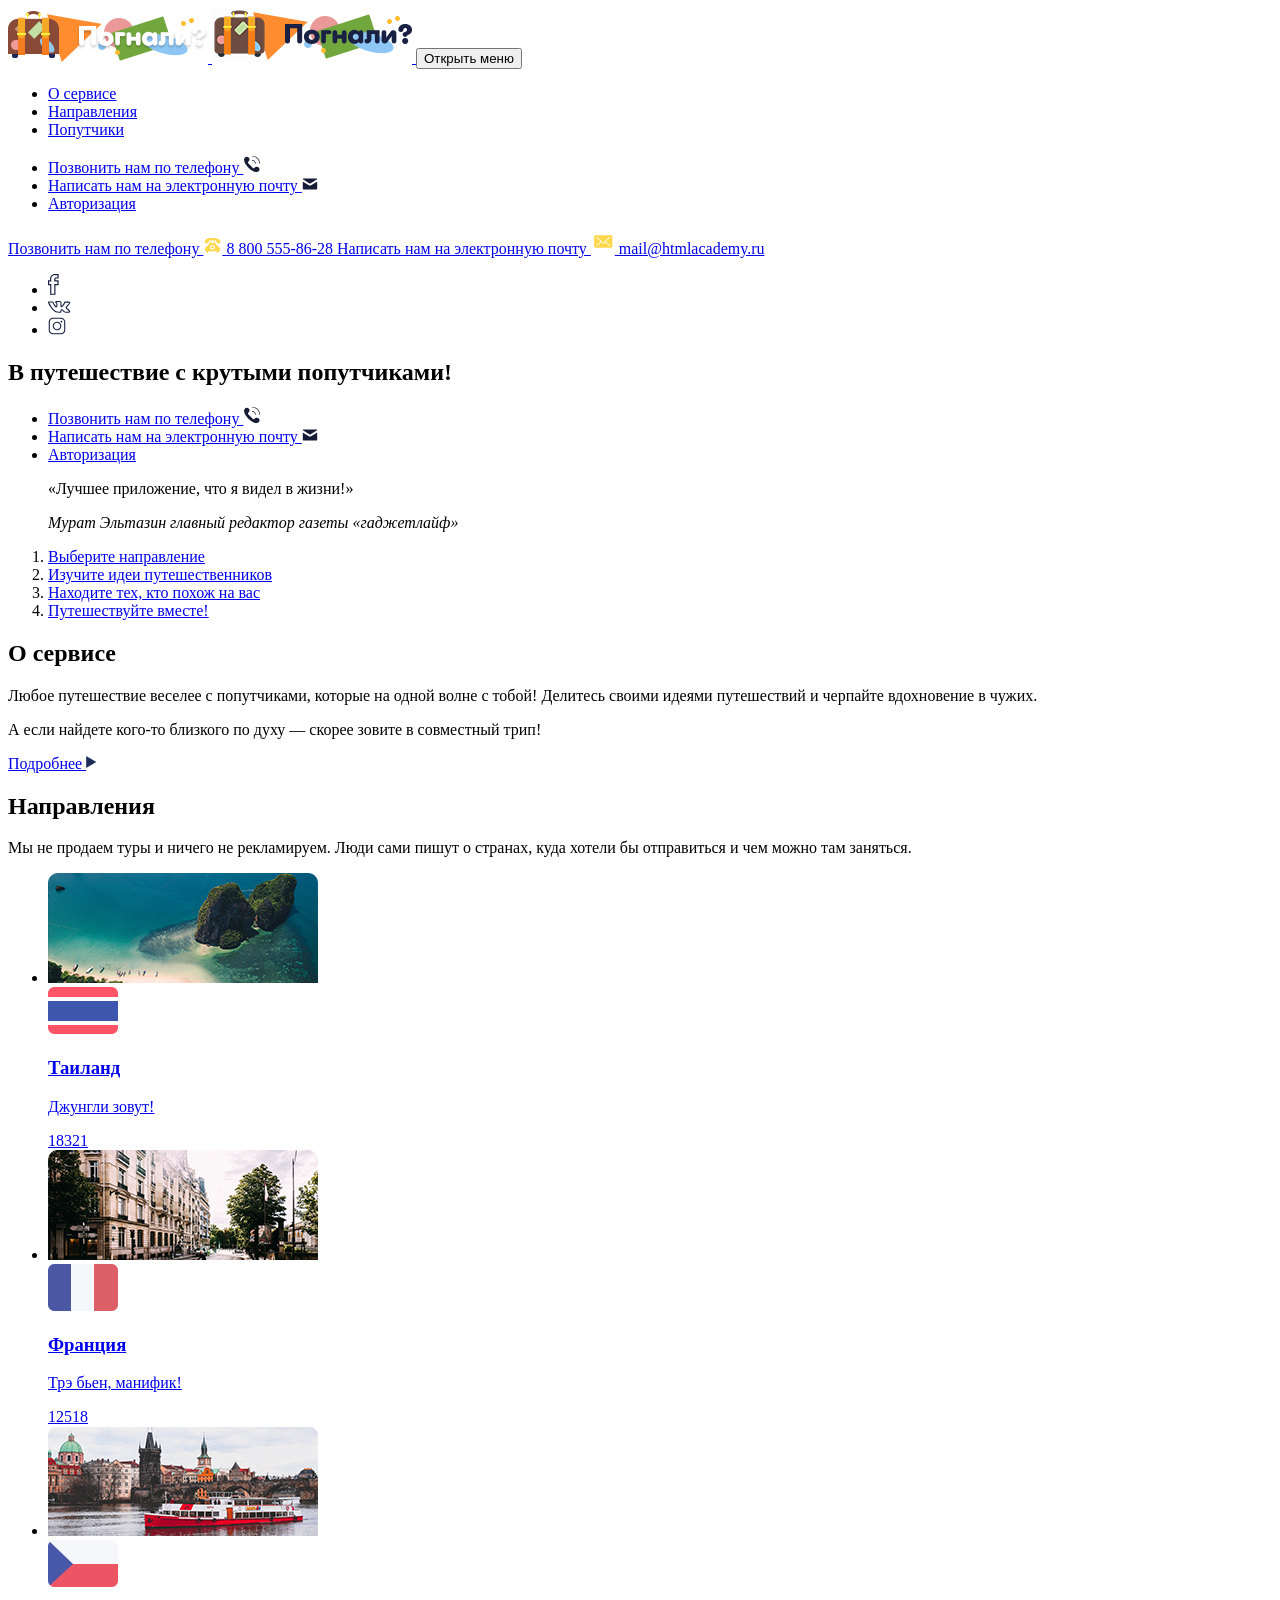
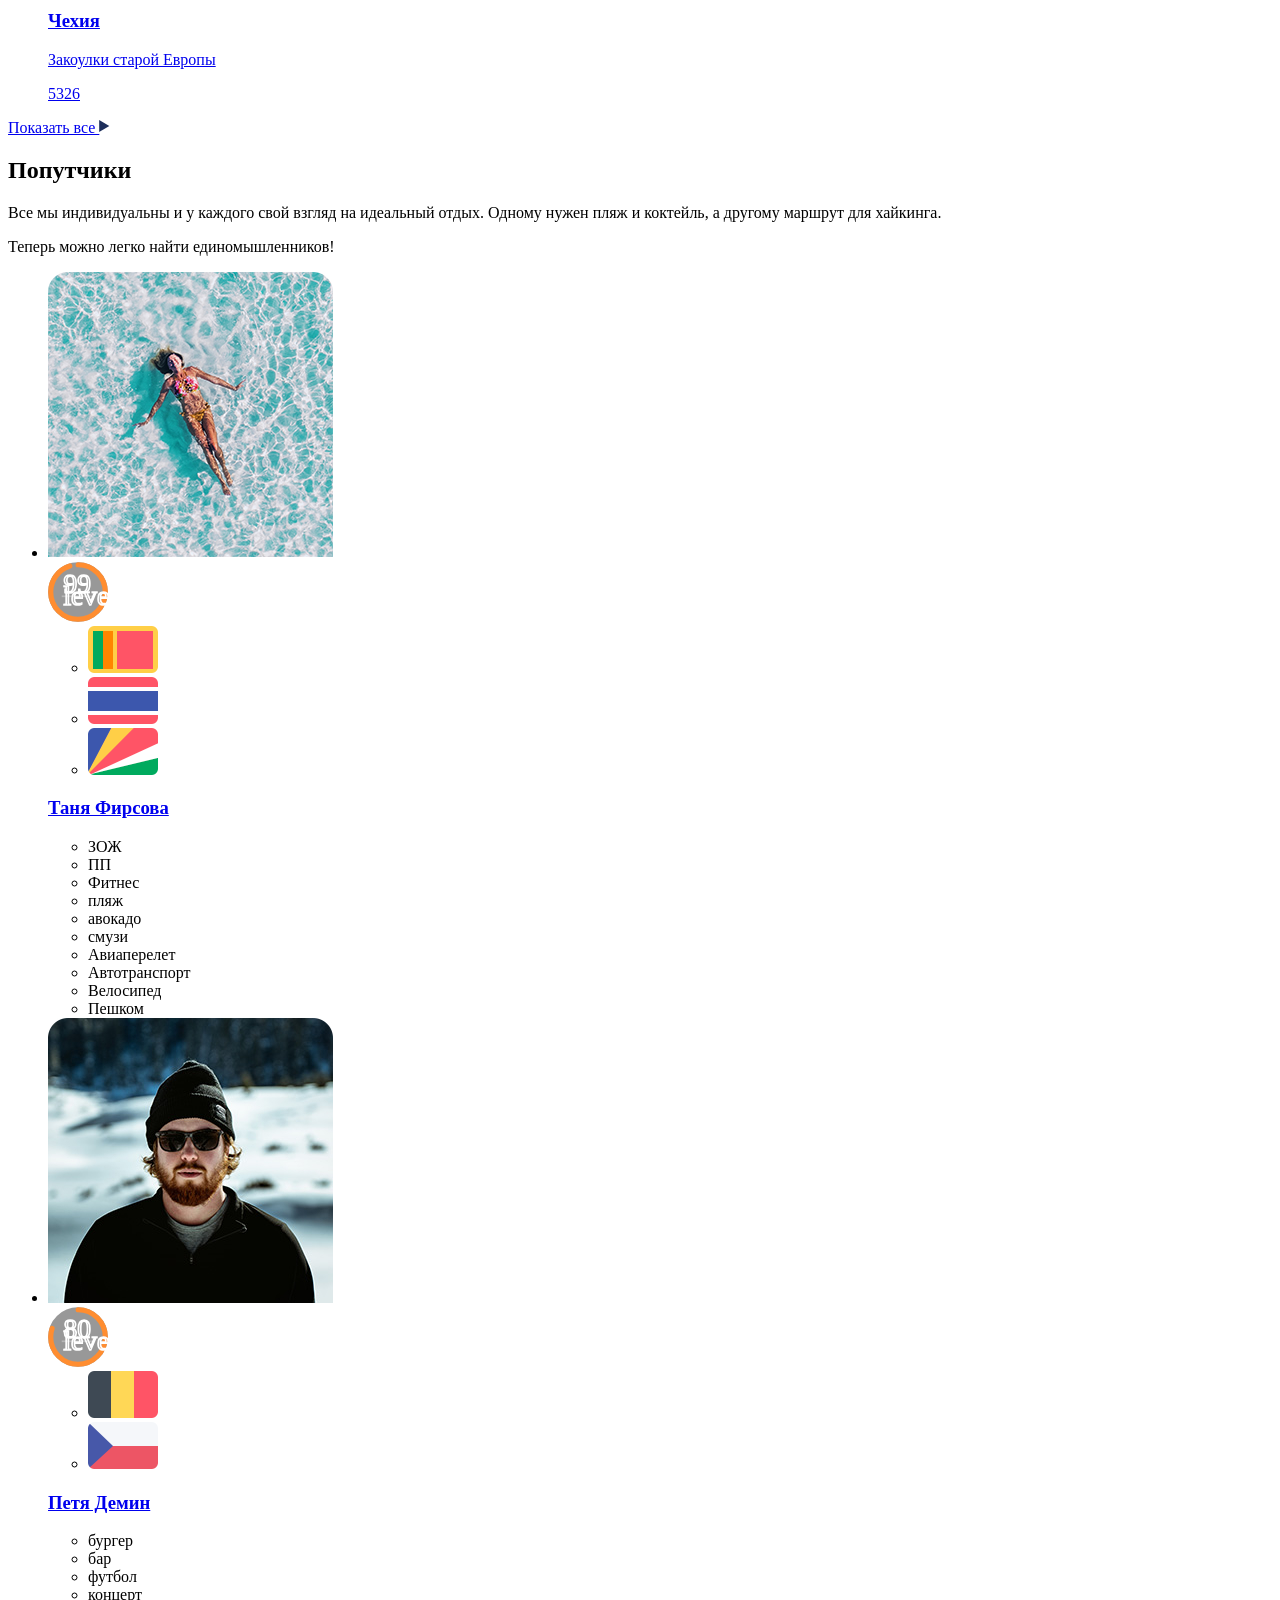
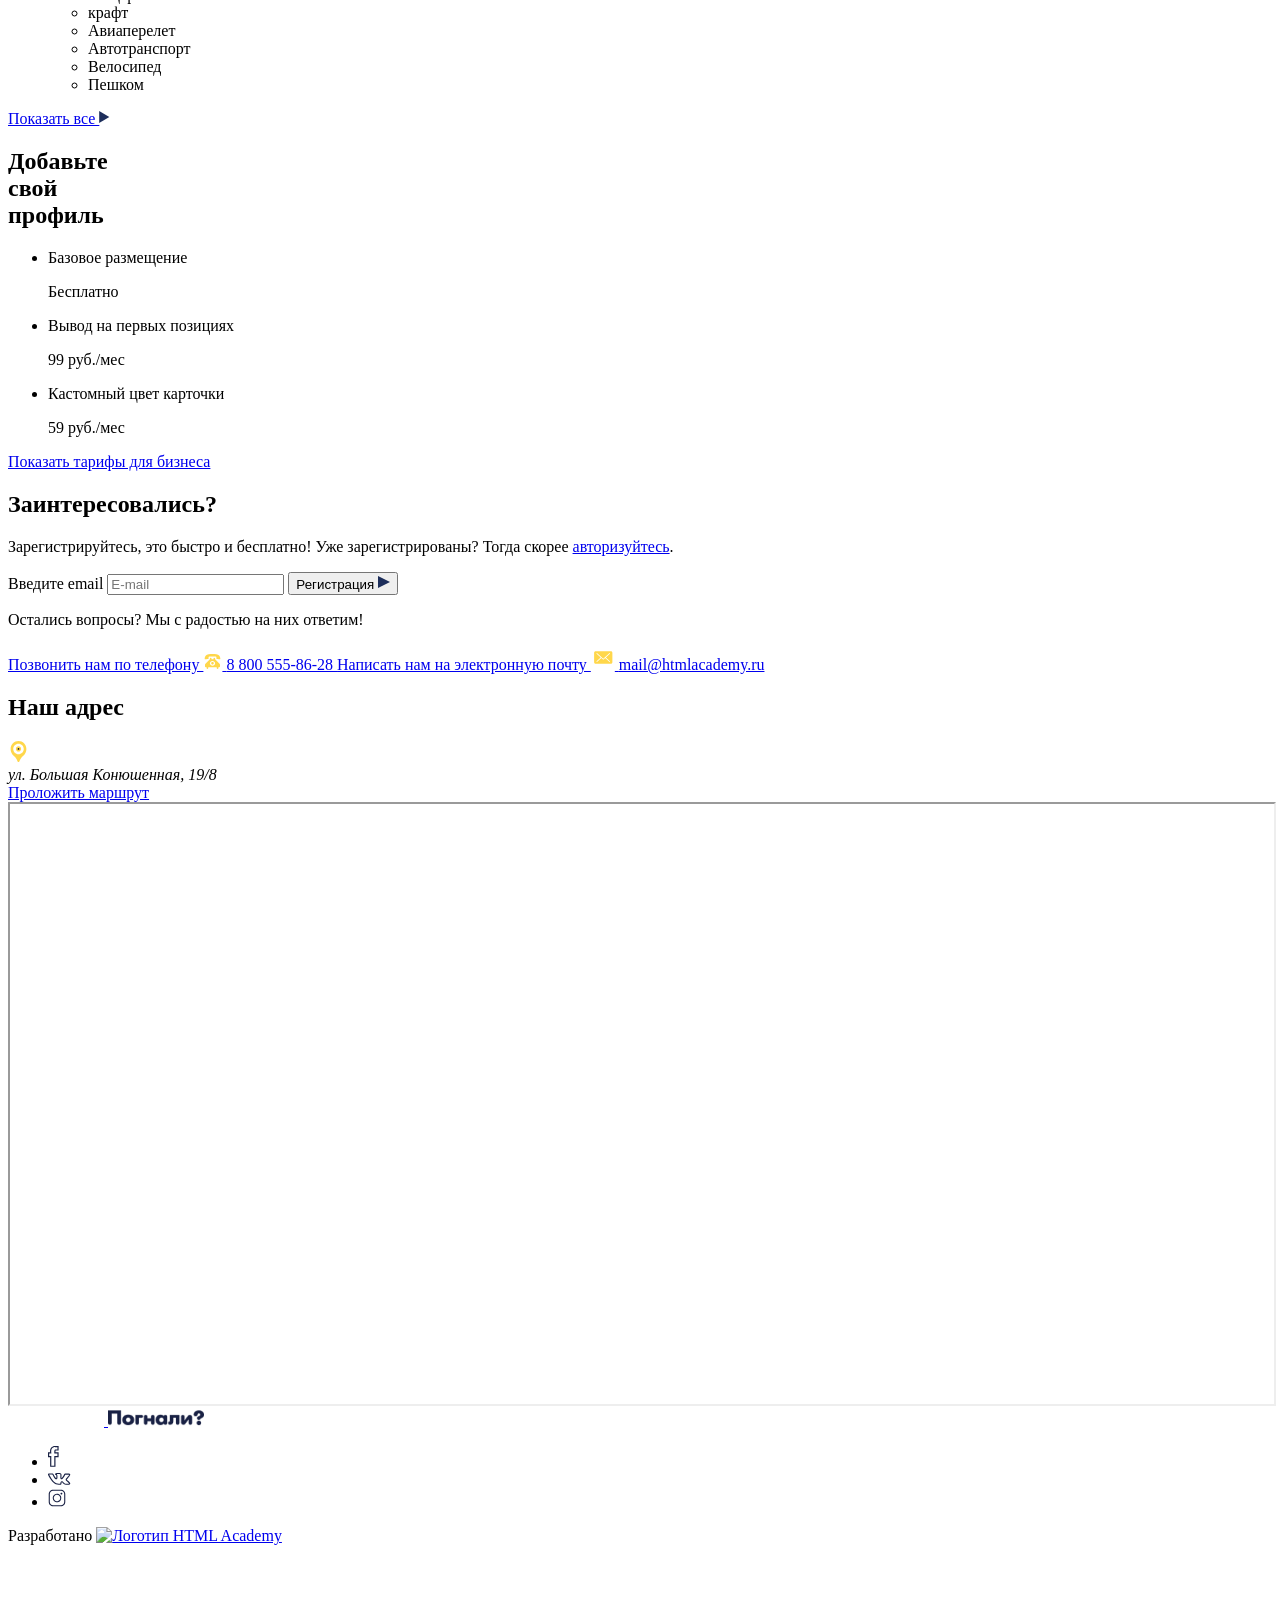
==== commit 4bea9e4c: "почти закончил верстку rates" ====
--- a/source/index.html
+++ b/source/index.html
@@ -3,6 +3,7 @@
 
 <head>
   <meta charset="utf-8">
+  <meta name="viewport" content="width=device-width, initial-scale=1.0, maximum-scale=1.0, user-scalable=0">
   <title>HTML Academy: Погнали</title>
   <link href="css/style.css" rel="stylesheet">
 </head>
@@ -25,7 +26,7 @@
         </picture>
       </a>
 
-      <button class="header__burger burger">
+      <button class="header__burger">
         <span class="visually-hidden">
           Открыть меню
         </span>
@@ -136,7 +137,7 @@
 
   <main class="page-main">
 
-    <section class="promo">
+    <section class="page-main__promo promo">
       <div class="promo__container container">
         <header class="promo__header">
           <h1 class="promo__slogan main-header">В путешествие
@@ -207,7 +208,7 @@
       </div>
     </section>
 
-    <section class="about section-shift section-bottom-rounded">
+    <section class="page-main__about about section-shift section-bottom-rounded">
       <div class="about__container container">
         <h2 class="about__title section-title">
           О сервисе
@@ -230,7 +231,7 @@
       </div>
     </section>
 
-    <section class="direction section-shift section-bottom-rounded">
+    <section class="page-main__direction direction section-shift section-bottom-rounded">
       <div class="direction__container container">
         <h2 class="direction__title section-title">
           Направления
@@ -330,7 +331,7 @@
       </div>
     </section>
 
-    <section class="fellows section-bottom-rounded">
+    <section class="page-main__fellows fellows section-shift section-bottom-rounded">
       <div class="fellows__container container">
         <h2 class="fellows__title section-title">
           Попутчики
@@ -406,44 +407,32 @@
                 </li>
               </ul>
 
-              <h3 class="fellows__name">
+              <h3 class="fellows__name fellows__name--offline">
                 <a class="fellows__link" href="#">
                   Таня Фирсова
                 </a>
               </h3>
               <ul class="fellows__tags hashtags">
-                <li>
-                  <a class="hashtags__link" href="#">
-                    ЗОЖ
-                  </a>
-                </li>
-                <li>
-                  <a class="hashtags__link" href="#">
-                    ПП
-                  </a>
-                </li>
-                <li>
-                  <a class="hashtags__link" href="#">
-                    Фитнес
-                  </a>
-                </li>
-                <li>
-                  <a class="hashtags__link" href="#">
-                    пляж
-                  </a>
-                </li>
-                <li>
-                  <a class="hashtags__link" href="#">
-                    авокадо
-                  </a>
-                </li>
-                <li>
-                  <a class="hashtags__link" href="#">
-                    смузи
-                  </a>
+                <li class="hashtags__item">
+                  ЗОЖ
+                </li>
+                <li class="hashtags__item">
+                  ПП
+                </li>
+                <li class="hashtags__item">
+                  Фитнес
+                </li>
+                <li class="hashtags__item">
+                  пляж
+                </li>
+                <li class="hashtags__item">
+                  авокадо
+                </li>
+                <li class="hashtags__item">
+                  смузи
                 </li>
               </ul>
-              <ul class="fellows-info__transport transport">
+              <ul class="fellows__transport transport">
                 <li class="transport__item transport__plane transport--active">
                   <span>
                     Авиаперелет
@@ -469,10 +458,26 @@
           </li>
           <!--Petya Demin-->
           <li class="fellows__item">
-            <div class="fellow__image">
-              <picture>
-                <source srcset="img/users/petya_demin.webp" type="image/webp">
-                <img src="img/users/petya_demin.jpg" alt="аватар пользователя сайта погнали.ru">
+            <div class="fellows__image">
+              <picture><!--
+                <source
+                  type="image/webp"
+                  media="(min-width: 768px)"
+                  srcset="img/users/petya-demin/petya-demin--tablet.webp 1x,
+                          img/users/petya-demin/petya-demin--tablet@2x.webp 2x">
+                <source
+                  type="image/webp"
+                  srcset="img/users/petya-demin/petya-demin.webp 1x,
+                          img/users/petya-demin/petya-demin@2x.webp 2x">-->
+
+                <source
+                  media="(min-width: 768px)"
+                  srcset="img/users/petya-demin/petya-demin--tablet@2x.jpg 1x,
+                          img/users/petya-demin/petya-demin--tablet@2x.jpg 2x">
+                <img
+                  src="img/users/petya-demin/petya-demin.jpg"
+                  srcset="img/users/petya-demin/petya-demin@2x.jpg 2x"
+                  alt="аватар пользователя сайта погнали.ru">
               </picture>
             </div>
             <div class="fellows__level level level--full-size">
@@ -498,11 +503,11 @@
             <div class="fellows__info">
               <ul class="fellows__countries-list">
                 <li class="fellows__countries-item">
-                  <img src="img/countries/belgium.jpg"
+                  <img src="img/flags/belgium.png"
                     alt="Найдем попутчиков для поездки в Бельгию на сайте погнали.ru">
                 </li>
                 <li class="fellows__countries-item">
-                  <img src="img/countries/czech.jpg" alt="Найдем попутчиков для поездки в Чехию на сайте погнали.ru">
+                  <img src="img/flags/czech.png" alt="Найдем попутчиков для поездки в Чехию на сайте погнали.ru">
                 </li>
               </ul>
               <h3 class="fellows__name fellows__name--online">
@@ -511,33 +516,23 @@
                 </a>
               </h3>
               <ul class="fellows__tags hashtags">
-                <li>
-                  <a class="hashtags__link" href="#">
-                    бургер
-                  </a>
-                </li>
-                <li>
-                  <a class="hashtags__link" href="#">
-                    бар
-                  </a>
-                </li>
-                <li>
-                  <a class="hashtags__link" href="#">
-                    футбол
-                  </a>
-                </li>
-                <li>
-                  <a class="hashtags__link" href="#">
-                    концерт
-                  </a>
-                </li>
-                <li>
-                  <a class="hashtags__link" href="#">
-                    крафт
-                  </a>
+                <li class="hashtags__item">
+                  бургер
+                </li>
+                <li class="hashtags__item">
+                  бар
+                </li>
+                <li class="hashtags__item">
+                  футбол
+                </li>
+                <li class="hashtags__item">
+                  концерт
+                </li>
+                <li class="hashtags__item">
+                  крафт
                 </li>
               </ul>
-              <ul class="fellows-info__transport transport">
+              <ul class="fellows__transport transport">
                 <li class="transport__item transport__plane transport--active">
                   <span>
                     Авиаперелет
@@ -563,44 +558,49 @@
           </li>
         </ul>
 
-        <a class="direction__button-bottom button-square button-square--main-color" href="form.html">
-          Показать всех
+        <a class="fellows__button-bottom button button--round-secondary button--icon button--main-color" href="form.html">
+          <span>
+            Показать все
+          </span>
+          <svg width="11" height="14">
+            <use xlink:href="img/sprite.svg#figure-triangle"></use>
+          </svg>
         </a>
       </div>
     </section>
 
-    <section class="rates">
+    <section class="page-main__rates rates section-shift section-bottom-rounded">
       <div class="rates__container container">
         <h2 class="rates__title section-title">
-          Добавьте свой профиль
+          Добавьте<br>свой<br>профиль
         </h2>
 
-        <div class="rates__table rates-table">
-          <li class="rates-table__row">
-            <p class="rates-table__text text text--light text--third-color">
+        <ul class="rates__table">
+          <li class="rates__row">
+            <p class="rates__text">
               Базовое размещение
             </p>
-            <p class="rates-table__text text text--light text--third-color">
+            <p class="rates__text">
               Бесплатно
             </p>
           </li>
-          <li class="rates-table__row">
-            <p class="rates-table__text text text--light text--third-color">
+          <li class="rates__row">
+            <p class="rates__text">
               Вывод на первых позициях
             </p>
-            <p class="rates-table__text text text--light text--third-color">
+            <p class="rates__text">
               99 руб./мес
             </p>
           </li>
-          <li class="rates-table__row">
-            <p class="rates-table__text text text--light text--third-color">
+          <li class="rates__row">
+            <p class="rates__text">
               Кастомный цвет карточки
             </p>
-            <p class="rates-table__text text text--light text--third-color">
+            <p class="rates__text">
               59 руб./мес
             </p>
           </li>
-        </div>
+        </ul>
 
         <a class="rates__link" href="#" data-popup="rates">
           Показать тарифы для бизнеса
@@ -608,7 +608,7 @@
       </div>
     </section>
 
-    <section class="act">
+    <section class="page-main__act act">
       <div class="act__container container">
         <h2 class="act__title section-title">Заинтересовались?</h2>
         <p class="act__text-appeal text text--light">
@@ -669,9 +669,12 @@
       </div>
     </section>
 
-    <section class="address">
+    <section class="page-main__address address">
       <div class="address__container container">
         <div class="address__location">
+          <h2 class="address__title visually-hidden">
+            Наш адрес
+          </h2>
           <span class="address__icon-form icon-form icon-form--eight-color">
             <svg class="address__icon" width="21" height="21" viewBox="0 0 21 21" fill="none"
               xmlns="http://www.w3.org/2000/svg">
@@ -693,10 +696,10 @@
       </div>
     </section>
 
-    <div class="map">
+    <div class="page-main__map map">
       <iframe class="map__iframe"
         src="https://yandex.ru/map-widget/v1/?um=constructor%3Abc94d4391dd8162186ef415d009afa0e66f83a273b5359fbf53fbad4f2265df0&amp;source=constructor"
-        width="1280" height="600"></iframe>
+        width="100%" height="600"></iframe>
     </div>
 
   </main>
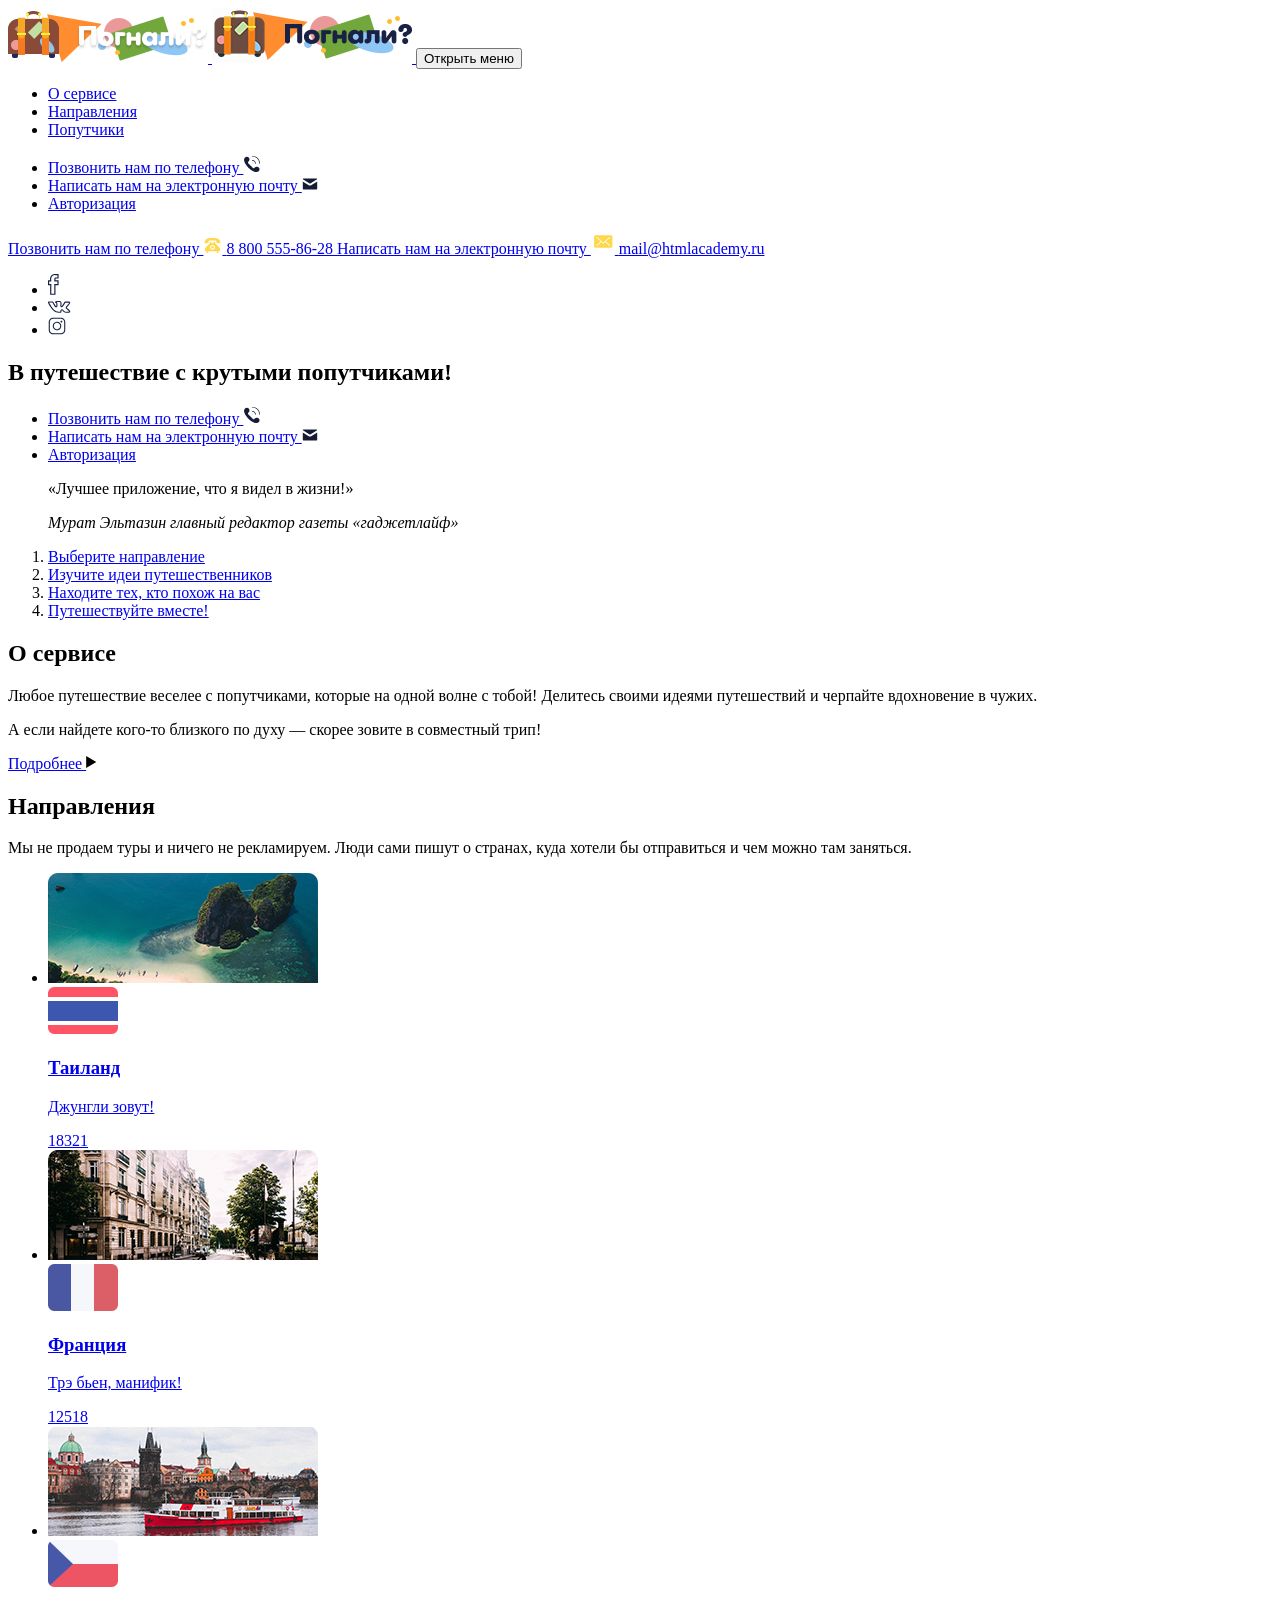
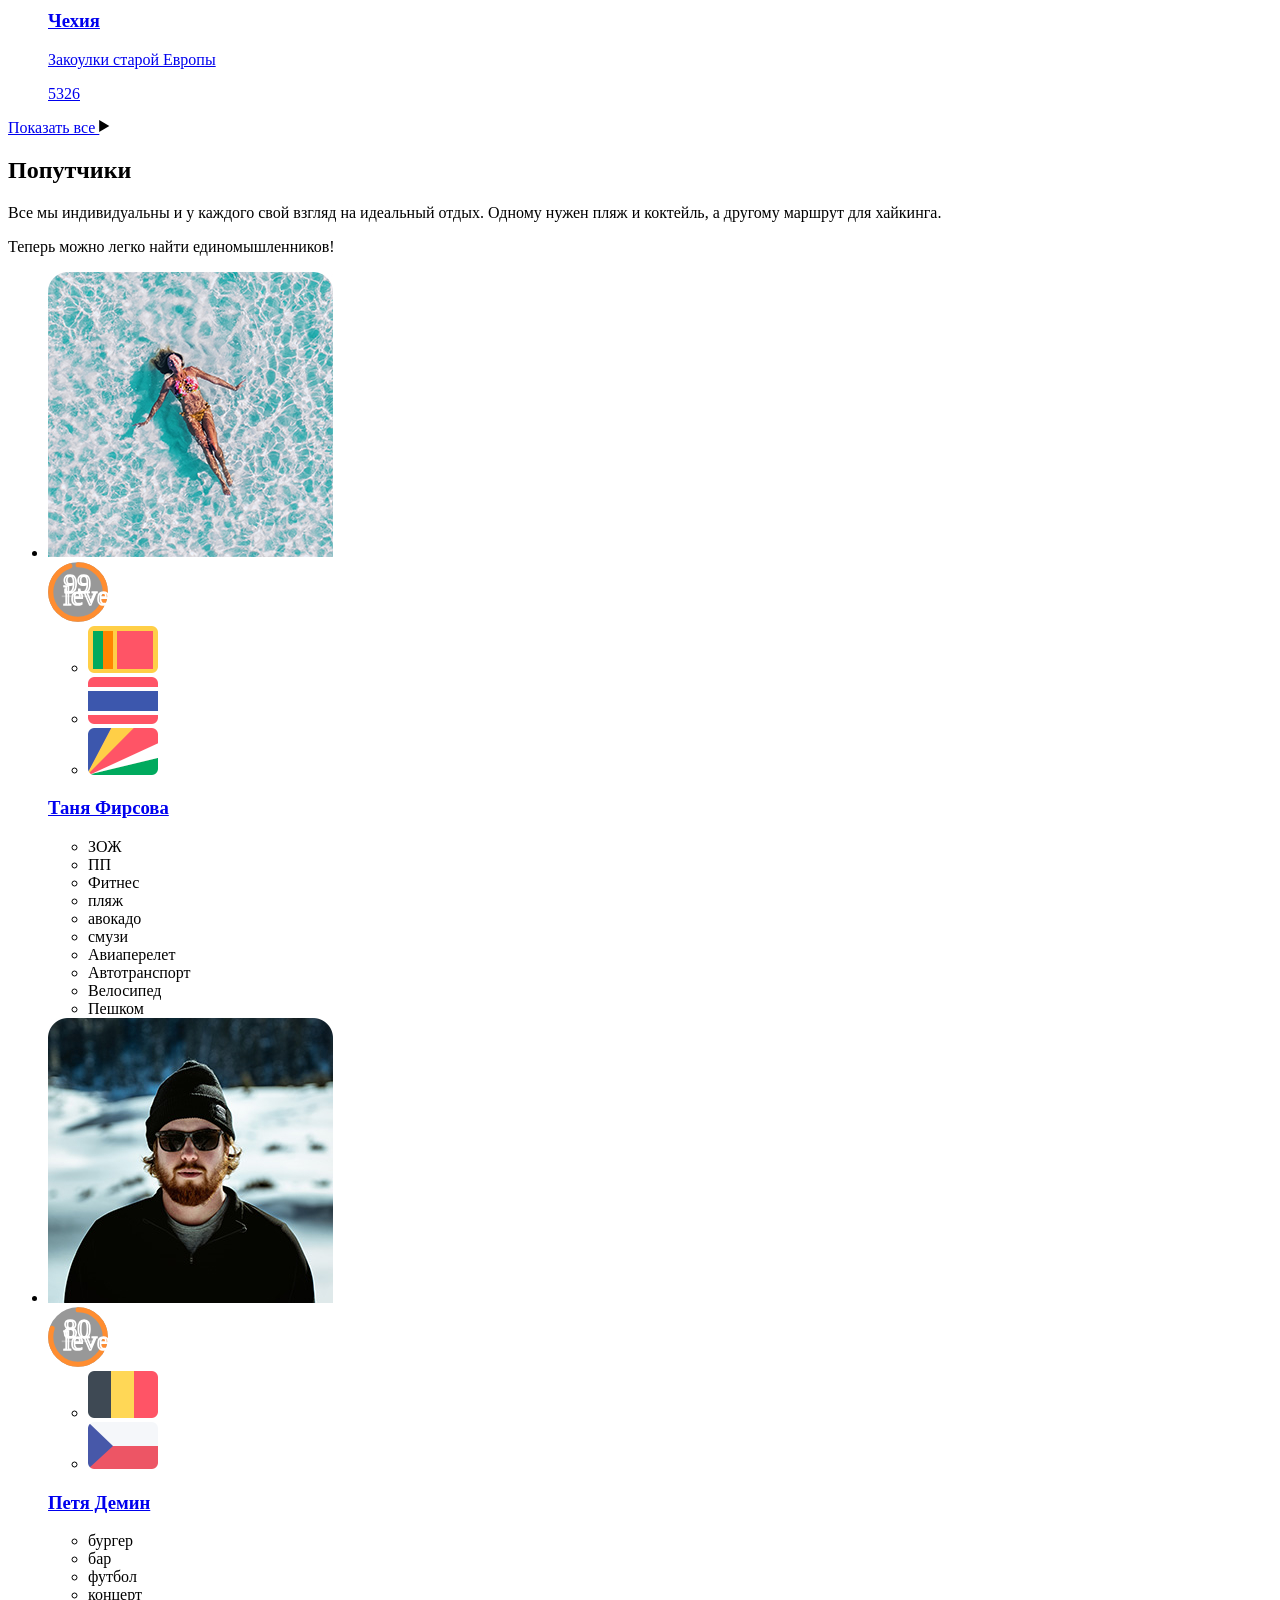
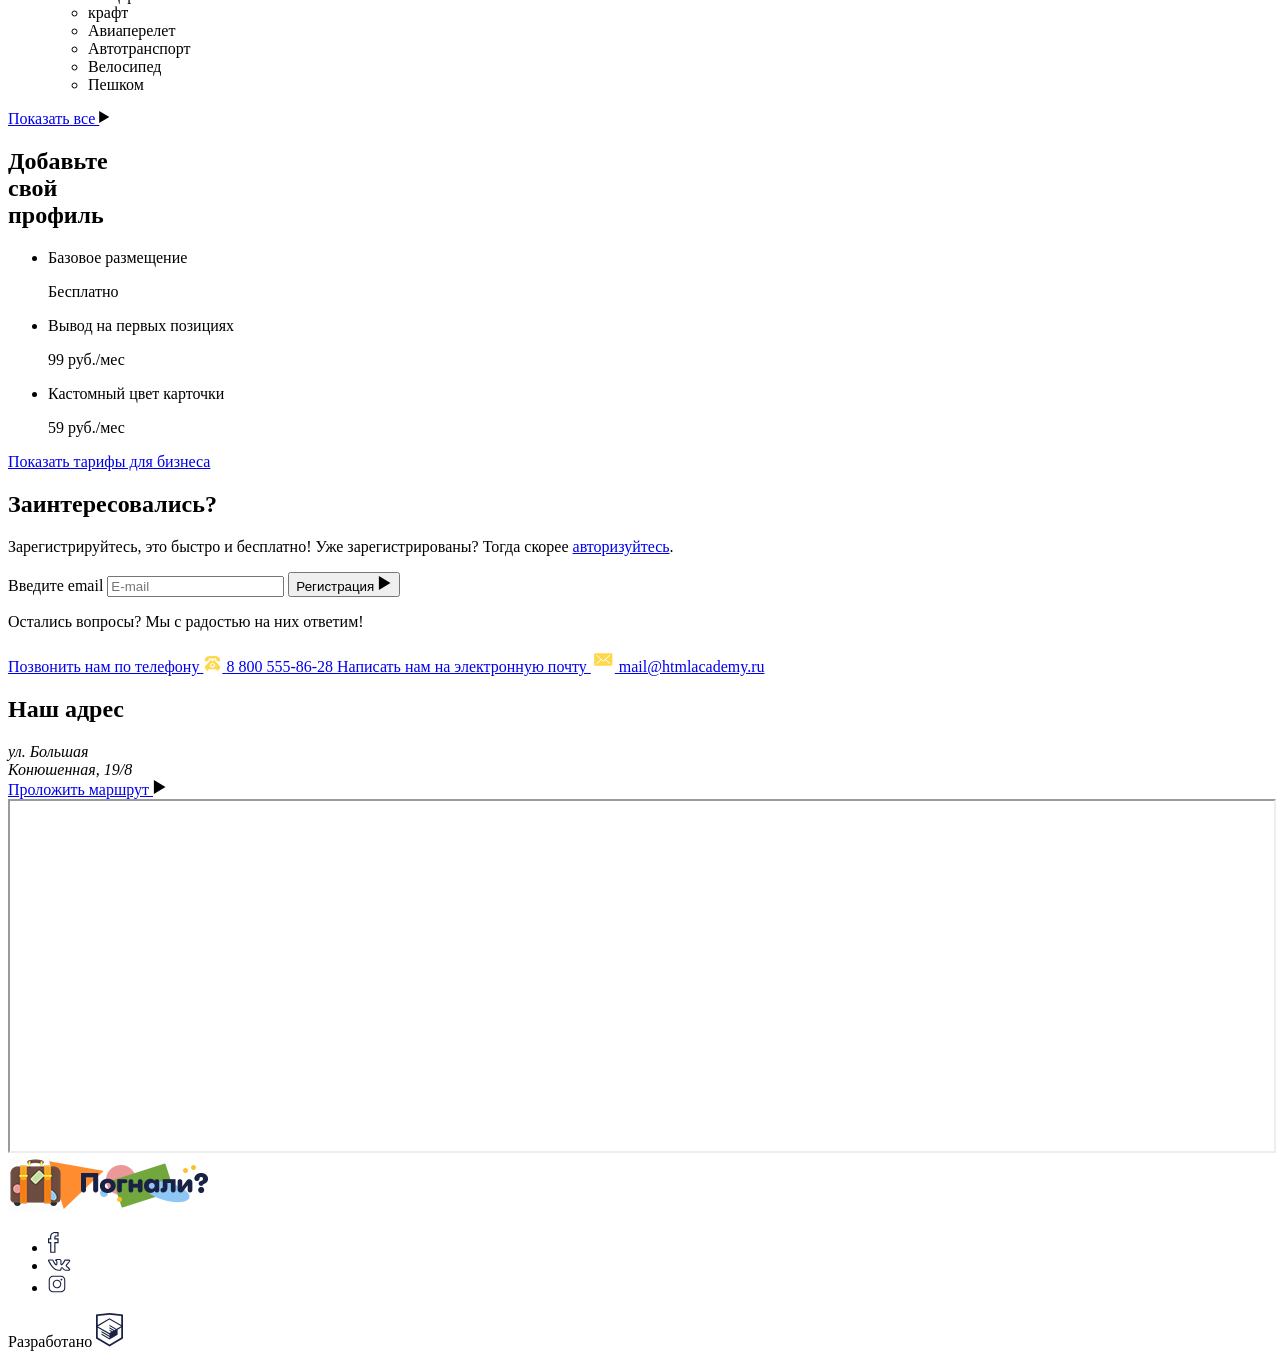
==== commit e1e8f4d0: "сверстал мобильную версию index.html" ====
--- a/source/index.html
+++ b/source/index.html
@@ -361,7 +361,7 @@
 
                 <source
                   media="(min-width: 768px)"
-                  srcset="img/users/tanya-firsova/tanya-firsova--tablet@2x.jpg 1x,
+                  srcset="img/users/tanya-firsova/tanya-firsova--tablet.jpg 1x,
                           img/users/tanya-firsova/tanya-firsova--tablet@2x.jpg 2x">
                 <img
                   src="img/users/tanya-firsova/tanya-firsova.jpg"
@@ -472,7 +472,7 @@
 
                 <source
                   media="(min-width: 768px)"
-                  srcset="img/users/petya-demin/petya-demin--tablet@2x.jpg 1x,
+                  srcset="img/users/petya-demin/petya-demin--tablet.jpg 1x,
                           img/users/petya-demin/petya-demin--tablet@2x.jpg 2x">
                 <img
                   src="img/users/petya-demin/petya-demin.jpg"
@@ -608,29 +608,36 @@
       </div>
     </section>
 
-    <section class="page-main__act act">
+    <section class="page-main__act act section-shift section-bottom-rounded">
       <div class="act__container container">
         <h2 class="act__title section-title">Заинтересовались?</h2>
-        <p class="act__text-appeal text text--light">
+        <p class="act__text act__text-appeal">
           Зарегистрируйтесь,
           это быстро и бесплатно!
           Уже зарегистрированы? Тогда
-          скорее <a class="text-link" href="auth.html">авторизуйтесь</a>.
+          скорее <a class="act__text act__text--link" href="auth.html">авторизуйтесь</a>.
         </p>
-        <form class="act__form act-form" action="sendform.php" method="POST">
-          <label class="visually-hidden" for="reg-email">Введите email</label>
-          <input class="act-form__input" id="reg-email" name="reg-email" type="email" placeholder="E-mail" required>
-          <button class="act-form__button button button--rect button--border" type="submit">
-            <span class="act-form__text act-form--text">
+        <form class="act__register register" action="sendform.php" method="POST">
+          <label class="visually-hidden" for="reg-email">
+            Введите email
+          </label>
+          <input
+            class="register__input"
+            id="reg-email"
+            name="reg-email"
+            type="email"
+            placeholder="E-mail"
+            required>
+          <button class="register__button button button--round-secondary button--icon button--main-color" type="submit">
+            <span class="register__text register--text">
               Регистрация
             </span>
-            <svg class="act-form__icon" width="12" height="14" viewBox="0 0 12 14" fill="none"
-              xmlns="http://www.w3.org/2000/svg">
-              <path d="M12 7L0 13.0622L0 0.937822L12 7Z" fill="#1D2E5B" />
+            <svg width="14" height="16">
+              <use xlink:href="img/sprite.svg#figure-triangle"></use>
             </svg>
           </button>
         </form>
-        <p class="act__text-questions text text--light-weight text--white-color">
+        <p class="act__text act__text-questions">
           Остались вопросы?
           Мы с радостью на них ответим!
         </p>
@@ -639,29 +646,25 @@
             <span class="visually-hidden">
               Позвонить нам по телефону
             </span>
-            <span class="contacts__icon-form icon-form icon-form--eight-color">
-              <svg width="19" height="17" viewBox="0 0 19 17" fill="none" xmlns="http://www.w3.org/2000/svg">
-                <path fill-rule="evenodd" clip-rule="evenodd"
-                  d="M9.49995 1.08615C6.7035 1.08615 3.90033 1.55882 2.88322 2.50093C2.03934 3.28252 1.75804 4.66329 1.66321 5.53753C1.66321 5.53753 1.65015 5.62393 1.65015 5.66109C1.65015 6.00391 1.94445 6.27887 2.30427 6.27887C2.34678 6.27887 3.92002 6.15837 4.86851 6.08425C4.89134 6.08112 4.91434 6.07806 4.93716 6.07191C5.29043 6.0627 5.57505 5.7908 5.57505 5.45413L5.57822 4.237C5.57822 3.86014 5.90214 3.55737 6.3012 3.55737H12.6987C13.0978 3.55737 13.4218 3.86011 13.4218 4.237L13.425 5.45413C13.425 5.7908 13.7095 6.0627 14.0628 6.07191C14.0854 6.0781 14.1085 6.08112 14.1315 6.08425C15.0801 6.15834 16.6533 6.27887 16.6957 6.27887C17.0553 6.27887 17.3499 6.00391 17.3499 5.66109C17.3499 5.62393 17.3368 5.53753 17.3368 5.53753C17.2419 4.66329 16.9609 3.28255 16.117 2.50093C15.0996 1.55882 12.2964 1.08615 9.49995 1.08615ZM9.49995 9.11773C8.7771 9.11773 8.19164 9.67064 8.19164 10.3533C8.19164 11.036 8.7771 11.5889 9.49995 11.5889C10.2228 11.5889 10.8082 11.036 10.8082 10.3533C10.8082 9.67064 10.2228 9.11773 9.49995 9.11773ZM8.51873 6.33752V5.56528C8.51873 5.13902 8.15236 4.79304 7.70106 4.79304C7.24977 4.79304 6.8834 5.13905 6.8834 5.56528V6.33752L2.47095 10.7889C2.16689 11.07 1.97713 11.4622 1.97713 11.8948V13.1335C1.97713 13.8162 2.56264 14.3691 3.28545 14.3691H3.61254V15.1414C3.61254 15.5677 3.97895 15.9136 4.43025 15.9136C4.88154 15.9136 5.24792 15.5677 5.24792 15.1414V14.3691H13.752V15.1414C13.752 15.5677 14.1182 15.9136 14.5697 15.9136C15.021 15.9136 15.3873 15.5677 15.3873 15.1414V14.3691H15.7144C16.4373 14.3691 17.0227 13.8162 17.0227 13.1335V11.8948C17.0227 11.4622 16.833 11.07 16.5289 10.7889L12.1166 6.33752V5.56528C12.1166 5.13902 11.7502 4.79304 11.2989 4.79304C10.8476 4.79304 10.4812 5.13905 10.4812 5.56528V6.33752H8.51873ZM9.49995 7.8821C10.9456 7.8821 12.1166 8.98799 12.1166 10.3533C12.1166 11.7187 10.9457 12.8247 9.49995 12.8247C8.05426 12.8247 6.88336 11.7187 6.88336 10.3533C6.88336 8.98795 8.05426 7.8821 9.49995 7.8821Z"
-                  fill="#FFD74B" />
+            <span class="contacts__icon ">
+              <svg width="19" height="17">
+                <use xlink:href="img/sprite.svg#icon-telephone"></use>
               </svg>
             </span>
             <span class="contacts__text contacts__text--main-color">
               8 800 555-86-28
             </span>
           </a>
-          <a class="mcontacts__link" href="mailto:mail@htmlacademy.ru">
+          <a class="contacts__link" href="mailto:mail@htmlacademy.ru">
             <span class="visually-hidden">
               Написать нам на электронную почту
             </span>
-            <span class="contacts__icon-form icon-form icon-form--eight-color">
-              <svg width="24" height="25" viewBox="0 0 24 25" fill="none" xmlns="http://www.w3.org/2000/svg">
-                <path fill-rule="evenodd" clip-rule="evenodd"
-                  d="M19.1393 16.4663L14.8089 12.5L19.1393 8.53365L18.5488 7.90264L12.25 13.6719L5.95117 7.90264L5.36066 8.53365L9.69108 12.5L5.36066 16.4663L5.95117 17.0974L10.3308 13.0859L12.25 14.8438L14.1691 13.0859L18.5488 17.0974L19.1393 16.4663ZM4.57593 6.25C3.76692 6.25 3.11108 6.94884 3.11108 7.80786V17.1921C3.11108 18.0525 3.7616 18.75 4.57593 18.75H19.924C20.733 18.75 21.3889 18.0512 21.3889 17.1921V7.80786C21.3889 6.94748 20.7383 6.25 19.924 6.25H4.57593Z"
-                  fill="#FFD74B" />
+            <span class="contacts__icon">
+              <svg width="24" height="25">
+                <use xlink:href="img/sprite.svg#icon-envelope"></use>
               </svg>
             </span>
-            <span class="contacts__text contacts__text--mustard">
+            <span class="contacts__text contacts__text--main-color">
               mail@htmlacademy.ru
             </span>
           </a>
@@ -669,28 +672,29 @@
       </div>
     </section>
 
-    <section class="page-main__address address">
+    <section class="page-main__address address section-shift section-bottom-rounded">
       <div class="address__container container">
         <div class="address__location">
           <h2 class="address__title visually-hidden">
             Наш адрес
           </h2>
-          <span class="address__icon-form icon-form icon-form--eight-color">
-            <svg class="address__icon" width="21" height="21" viewBox="0 0 21 21" fill="none"
-              xmlns="http://www.w3.org/2000/svg">
-              <path
-                d="M10.5 0C6.15169 0 2.625 3.52669 2.625 7.875C2.625 12.9334 6.42846 15.1449 7.26923 16.1538C9.28846 18.5769 9.40257 21 10.5 21C11.5974 21 11.7115 18.5769 13.7308 16.1538C14.5715 15.1449 18.375 12.9334 18.375 7.875C18.375 3.52669 14.8483 0 10.5 0ZM10.5 13.125C7.60069 13.125 5.25 10.7743 5.25 7.875C5.25 4.97569 7.60069 2.625 10.5 2.625C13.3993 2.625 15.75 4.97569 15.75 7.875C15.75 10.7743 13.3993 13.125 10.5 13.125ZM10.5 5.25C9.051 5.25 7.875 6.426 7.875 7.875C7.875 9.324 9.051 10.5 10.5 10.5C11.949 10.5 13.125 9.324 13.125 7.875C13.125 6.426 11.949 5.25 10.5 5.25Z"
-                fill="#FFD74B" />
-              <ellipse cx="10.5" cy="7.875" rx="0.875001" ry="0.875" fill="#161C35" />
-            </svg>
-          </span>
-          <address class="address__text text text--bold text--sixth-color">
-            ул. Большая
+          <!-- <span class="address__icon">
+            <svg width="45" height="45">
+              <use xlink:href="img/sprite.svg#map-mark"></use>
+            </svg>
+          </span> -->
+          <address class="address__text">
+            ул. Большая<br>
             Конюшенная, 19/8
           </address>
           <a href="https://maps.yandex.ru/"
-            class="address__button button-square button-square__empty button-square__empty--text">
-            Проложить маршрут
+            class="address__button button button--round-secondary button--border button--icon">
+            <span class="address__button-text">
+              Проложить маршрут
+            </span>
+            <svg width="14" height="16">
+              <use xlink:href="img/sprite.svg#figure-triangle"></use>
+            </svg>
           </a>
         </div>
       </div>
@@ -699,78 +703,74 @@
     <div class="page-main__map map">
       <iframe class="map__iframe"
         src="https://yandex.ru/map-widget/v1/?um=constructor%3Abc94d4391dd8162186ef415d009afa0e66f83a273b5359fbf53fbad4f2265df0&amp;source=constructor"
-        width="100%" height="600"></iframe>
+        width="100%" height="350"></iframe>
     </div>
 
   </main>
 
-  <footer class="footer">
+  <footer class="footer footer__shift">
     <div class="container footer__inner">
-      <a class="footer__logo logo" href="index.html">
-        <picture class="logo__image logo__image--light">
-          <img src="img/logo--light.png" alt="Логотип сайта погнали.ru">
+      <a class="footer__logo" href="index.html">
+        <picture><!--
+          <source
+            type="image/webp"
+            media="(min-width: 768px)"
+            srcset="img/logo/logo-full-dark.webp 1x,
+                    img/logo/logo-full-dark@2x.webp 2x">
+
+          <source
+            type="image/webp"
+            srcset="img/logo/logo-dark.webp 1x,
+                    img/logo/logo-dark@2x.webp 2x">-->
+
+          <source
+          media="(min-width: 768px)"
+          srcset="img/logo/logo-full-dark.png 1x,
+                  img/logo/logo-full-dark@2x.png 2x">
+
+          <img
+            src="img/logo/logo-footer-dark.png"
+            srcset="img/logo/logo-footer-dark@2x.png 2x"
+            alt="Логотип сайта погнали.ru">
         </picture>
-        <picture class="logo__image logo__image--dark">
-          <img src="img/logo--dark.png" alt="Логотип сайта погнали.ru">
-        </picture>
-        <!-- <div class="logo__image">
-         <picture>
-           <source srcset="img/logo.webp" type="image/webp">
-           <img src="img/logo.png" alt="Логотип сайта погнали.ru">
-         </picture>
-       </div> -->
       </a>
 
       <ul class="footer__social social">
         <li class="social__item">
           <a class="social__link social__link--main-color" href="#">
-            <svg width="11" height="21" viewBox="0 0 11 21" fill="none" xmlns="http://www.w3.org/2000/svg">
-              <path
-                d="M7.48786 20.8125H2.12929V11.1375H0V6.3525H2.06643C1.90929 4.185 2.30214 2.6025 3.26071 1.5225C3.71777 1.04316 4.27461 0.66015 4.89562 0.397985C5.51662 0.13582 6.18812 0.000268301 6.86714 0L10.6229 0V4.6125H7.66857C7.49452 5.1766 7.42799 5.76595 7.47214 6.3525H10.615V11.1375H7.47214L7.48786 20.8125ZM3.31571 19.6875H6.28571V10.0125H9.42857V7.5H6.28571V6.93C6.28571 5.43 6.28571 4.0875 7.07143 3.585L7.22071 3.4875H9.42857V1.125H6.89857C6.38444 1.11866 5.87465 1.21553 5.40225 1.40933C4.92986 1.60314 4.50541 1.88955 4.15643 2.25C3.37071 3.1725 3.04857 4.7175 3.29214 6.855L3.37071 7.4775H1.17857V10.0125H3.31571V19.6875Z"
-                fill="#192144" />
+            <svg width="11" height="21">
+              <use xlink:href="img/sprite.svg#social-fb"></use>
             </svg>
           </a>
         </li>
         <li class="social__item">
-          <a class="social__link  social__link--main-color" href="#">
-            <svg width="23" height="12" viewBox="0 0 23 12" fill="none" xmlns="http://www.w3.org/2000/svg">
-              <path
-                d="M17.7664 11.8331C17.219 11.8207 16.6854 11.6573 16.2232 11.3606C15.7407 11.031 15.2975 10.6459 14.9026 10.2132C14.5761 9.88315 14.0345 9.32815 13.8268 9.32815C13.619 9.32815 13.4706 10.0181 13.478 10.5056C13.4812 10.8422 13.3564 11.167 13.1293 11.4131C12.8712 11.6263 12.5561 11.7569 12.2242 11.7881H10.7997C8.75222 11.7426 6.79178 10.9425 5.28708 9.53815C2.55676 7.01065 0.21224 2.18065 0.115789 1.97065C0.0237889 1.79521 -0.0147389 1.59616 0.00506792 1.3986C0.0248747 1.20105 0.102128 1.01386 0.227079 0.860649C0.509857 0.622256 0.867951 0.494496 1.23611 0.500649H4.26321H4.35224C4.6027 0.537588 4.84277 0.626997 5.05708 0.763149C5.25875 0.899848 5.42022 1.08899 5.5245 1.31065C5.8444 2.00295 6.2113 2.67204 6.62256 3.31315C7.5945 4.81315 8.02482 5.15815 8.18063 5.23315C8.35396 4.52985 8.40169 3.80091 8.3216 3.08065C8.3476 2.7526 8.29412 2.4231 8.16579 2.12065C8.00289 1.98893 7.80288 1.91278 7.5945 1.90315L7.05289 1.38565C6.94901 0.890649 7.49063 0.463149 7.86902 0.298149C8.62414 0.0589723 9.41638 -0.0376377 10.2061 0.013149H10.7329C11.2686 -0.000953053 11.8041 0.0494006 12.328 0.163149C13.5893 0.433149 13.5448 1.46065 13.4929 2.64565C13.4929 2.99065 13.4558 3.39565 13.4558 3.86065C13.4558 3.97315 13.4558 4.09315 13.4558 4.22065C13.4266 4.54717 13.4492 4.87631 13.5226 5.19565C14.1402 4.67331 14.6604 4.04337 15.0584 3.33565C15.4879 2.66645 15.865 1.96431 16.1861 1.23565C16.2839 1.00519 16.4516 0.812043 16.6649 0.684009C16.8782 0.555974 17.1262 0.499653 17.3732 0.523149H20.5487C20.6425 0.514104 20.7369 0.514104 20.8306 0.523149C21.5726 0.523149 22.0103 0.740649 22.1884 1.16065C22.3664 1.58065 22.3145 2.40565 20.4374 4.61815L19.6955 5.46565C19.336 5.81847 19.0264 6.21976 18.7755 6.65815C19.0565 6.98108 19.3754 7.2682 19.7251 7.51315C20.5778 8.16264 21.3283 8.93894 21.951 9.81565C22.097 9.98613 22.1925 10.1948 22.2266 10.4176C22.2608 10.6405 22.2321 10.8685 22.1439 11.0756C21.9884 11.3051 21.7803 11.4931 21.5375 11.6237C21.2946 11.7542 21.0241 11.8235 20.749 11.8256L17.9371 11.8631L17.7664 11.8331ZM13.8268 8.20315C14.4945 8.20315 15.0732 8.79565 15.689 9.41815C16.0217 9.78534 16.3951 10.1125 16.8019 10.3931C17.1096 10.6 17.4711 10.7096 17.8406 10.7081H17.9148L20.7342 10.6706C20.8732 10.6626 21.0094 10.6269 21.1348 10.5656L21.0606 10.4456C20.499 9.67196 19.8292 8.98479 19.0722 8.40565C18.1893 7.65565 17.7368 7.30315 17.6848 6.72565C17.6329 6.14815 18.0484 5.64565 18.8793 4.69315L19.6213 3.86065C20.2477 3.21479 20.7619 2.46681 21.1422 1.64815C20.9767 1.63823 20.8107 1.63823 20.6451 1.64815H17.4029C17.3443 1.6349 17.2835 1.6349 17.2248 1.64815C16.8814 2.44423 16.4719 3.20947 16.0006 3.93565C14.5984 6.05065 13.938 6.33565 13.4706 6.33565C13.3257 6.33565 13.183 6.29959 13.0551 6.23065C12.3132 5.80315 12.3132 4.85065 12.3577 4.16065C12.3577 4.04815 12.3577 3.93565 12.3577 3.83815C12.3577 3.35065 12.3577 2.93065 12.3948 2.57065C12.4542 1.31065 12.3948 1.30315 12.1129 1.23565C11.6586 1.14491 11.1958 1.10467 10.7329 1.11565H10.221C9.74988 1.10581 9.27872 1.13088 8.81127 1.19065C8.88206 1.24338 8.94459 1.30659 8.99676 1.37815C9.30278 1.8659 9.4554 2.43595 9.4345 3.01315C9.53095 4.25065 9.47902 5.86315 8.69256 6.25315C8.5533 6.31903 8.40115 6.35235 8.2474 6.35065C7.5574 6.35065 6.87482 5.69065 5.70998 3.90565C5.26298 3.22218 4.86383 2.50794 4.51547 1.76815L4.45611 1.69315C4.38118 1.65454 4.30126 1.62677 4.21869 1.61065H1.25095H1.19901C1.63676 2.52565 3.71418 6.57565 6.03643 8.69815C7.34044 9.90918 9.02993 10.6088 10.7997 10.6706H12.1722C12.2422 10.6555 12.3097 10.6303 12.3726 10.5956C12.3726 10.5956 12.3726 10.5956 12.3726 10.5281C12.3726 10.3256 12.3726 8.57815 13.5448 8.27815C13.6356 8.24202 13.7302 8.21685 13.8268 8.20315Z"
-                fill="#192144" />
+          <a class="social__link social__link--main-color" href="#">
+            <svg width="23" height="12">
+              <use xlink:href="img/sprite.svg#social-vk"></use>
             </svg>
           </a>
         </li>
         <li class="social__item">
-          <a class="social__link  social__link--main-color" href="#">
-            <svg width="18" height="18" viewBox="0 0 18 18" fill="none" xmlns="http://www.w3.org/2000/svg">
-              <g>
-                <path
-                  d="M12.9601 1.80061C13.8188 1.80251 14.6418 2.14448 15.249 2.75169C15.8562 3.35889 16.1982 4.18189 16.2001 5.04061V12.9606C16.1982 13.8193 15.8562 14.6423 15.249 15.2495C14.6418 15.8567 13.8188 16.1987 12.9601 16.2006H5.04009C4.18262 16.1968 3.36147 15.854 2.75581 15.247C2.15016 14.64 1.80919 13.8181 1.80729 12.9606V5.04061C1.80919 4.18314 2.15016 3.36122 2.75581 2.75422C3.36147 2.14722 4.18262 1.80441 5.04009 1.80061H12.9601ZM12.9601 0.720612H5.04009C3.89436 0.720612 2.79555 1.17575 1.98539 1.98591C1.17523 2.79607 0.720093 3.89488 0.720093 5.04061L0.720093 12.9606C0.720093 14.1063 1.17523 15.2052 1.98539 16.0153C2.79555 16.8255 3.89436 17.2806 5.04009 17.2806H12.9601C14.1058 17.2806 15.2046 16.8255 16.0148 16.0153C16.8249 15.2052 17.2801 14.1063 17.2801 12.9606V5.04061C17.2801 3.89488 16.8249 2.79607 16.0148 1.98591C15.2046 1.17575 14.1058 0.720612 12.9601 0.720612V0.720612Z"
-                  fill="#192144" />
-                <path
-                  d="M9.00703 5.81737C9.63787 5.81737 10.2545 6.00444 10.7791 6.35492C11.3036 6.7054 11.7124 7.20354 11.9538 7.78637C12.1953 8.36919 12.2584 9.01051 12.1353 9.62923C12.0123 10.248 11.7085 10.8163 11.2624 11.2624C10.8163 11.7084 10.248 12.0122 9.62929 12.1353C9.01057 12.2584 8.36924 12.1952 7.78642 11.9538C7.2036 11.7124 6.70545 11.3035 6.35497 10.779C6.00449 10.2545 5.81743 9.63782 5.81743 9.00697C5.81648 8.58784 5.89833 8.17265 6.05829 7.78524C6.21824 7.39784 6.45315 7.04584 6.74952 6.74947C7.04589 6.4531 7.39789 6.21819 7.7853 6.05823C8.17271 5.89828 8.5879 5.81642 9.00703 5.81737V5.81737ZM9.00703 4.73737C8.16228 4.73595 7.33609 4.98514 6.63301 5.45343C5.92993 5.92171 5.38156 6.58803 5.0573 7.36807C4.73304 8.14811 4.64746 9.00681 4.81139 9.83551C4.97532 10.6642 5.38139 11.4256 5.97822 12.0235C6.57504 12.6213 7.3358 13.0287 8.16422 13.194C8.99264 13.3593 9.85148 13.2752 10.6321 12.9523C11.4127 12.6293 12.0799 12.0821 12.5494 11.3798C13.0188 10.6775 13.2694 9.85173 13.2694 9.00697C13.2704 8.44662 13.1608 7.89158 12.947 7.37361C12.7333 6.85564 12.4194 6.38491 12.0236 5.98835C11.6277 5.59178 11.1575 5.27717 10.6398 5.06252C10.1222 4.84786 9.56738 4.73737 9.00703 4.73737Z"
-                  fill="#192144" />
-                <path
-                  d="M13.4282 5.55936C13.961 5.55936 14.393 5.12741 14.393 4.59456C14.393 4.06172 13.961 3.62976 13.4282 3.62976C12.8953 3.62976 12.4634 4.06172 12.4634 4.59456C12.4634 5.12741 12.8953 5.55936 13.4282 5.55936Z"
-                  fill="#192144" />
-              </g>
+          <a class="social__link social__link--main-color" href="#">
+            <svg width="18" height="18">
+              <use xlink:href="img/sprite.svg#social-ig"></use>
             </svg>
           </a>
         </li>
       </ul>
 
-
-
       <div class="footer__copyright">
-        <span class="footer__text">Разработано</span>
+        <span class="footer__text">
+          Разработано
+        </span>
         <a class="footer__link" href="https://htmlacademy.ru/intensive/adaptive">
-          <img src="img/academy-logo.png" alt="Логотип HTML Academy">
+          <svg width="27" height="34">
+            <use xlink:href="img/sprite.svg#logo-academy"></use>
+          </svg>
         </a>
-
       </div>
     </div>
   </footer>
 
 </body>
-
 </html>
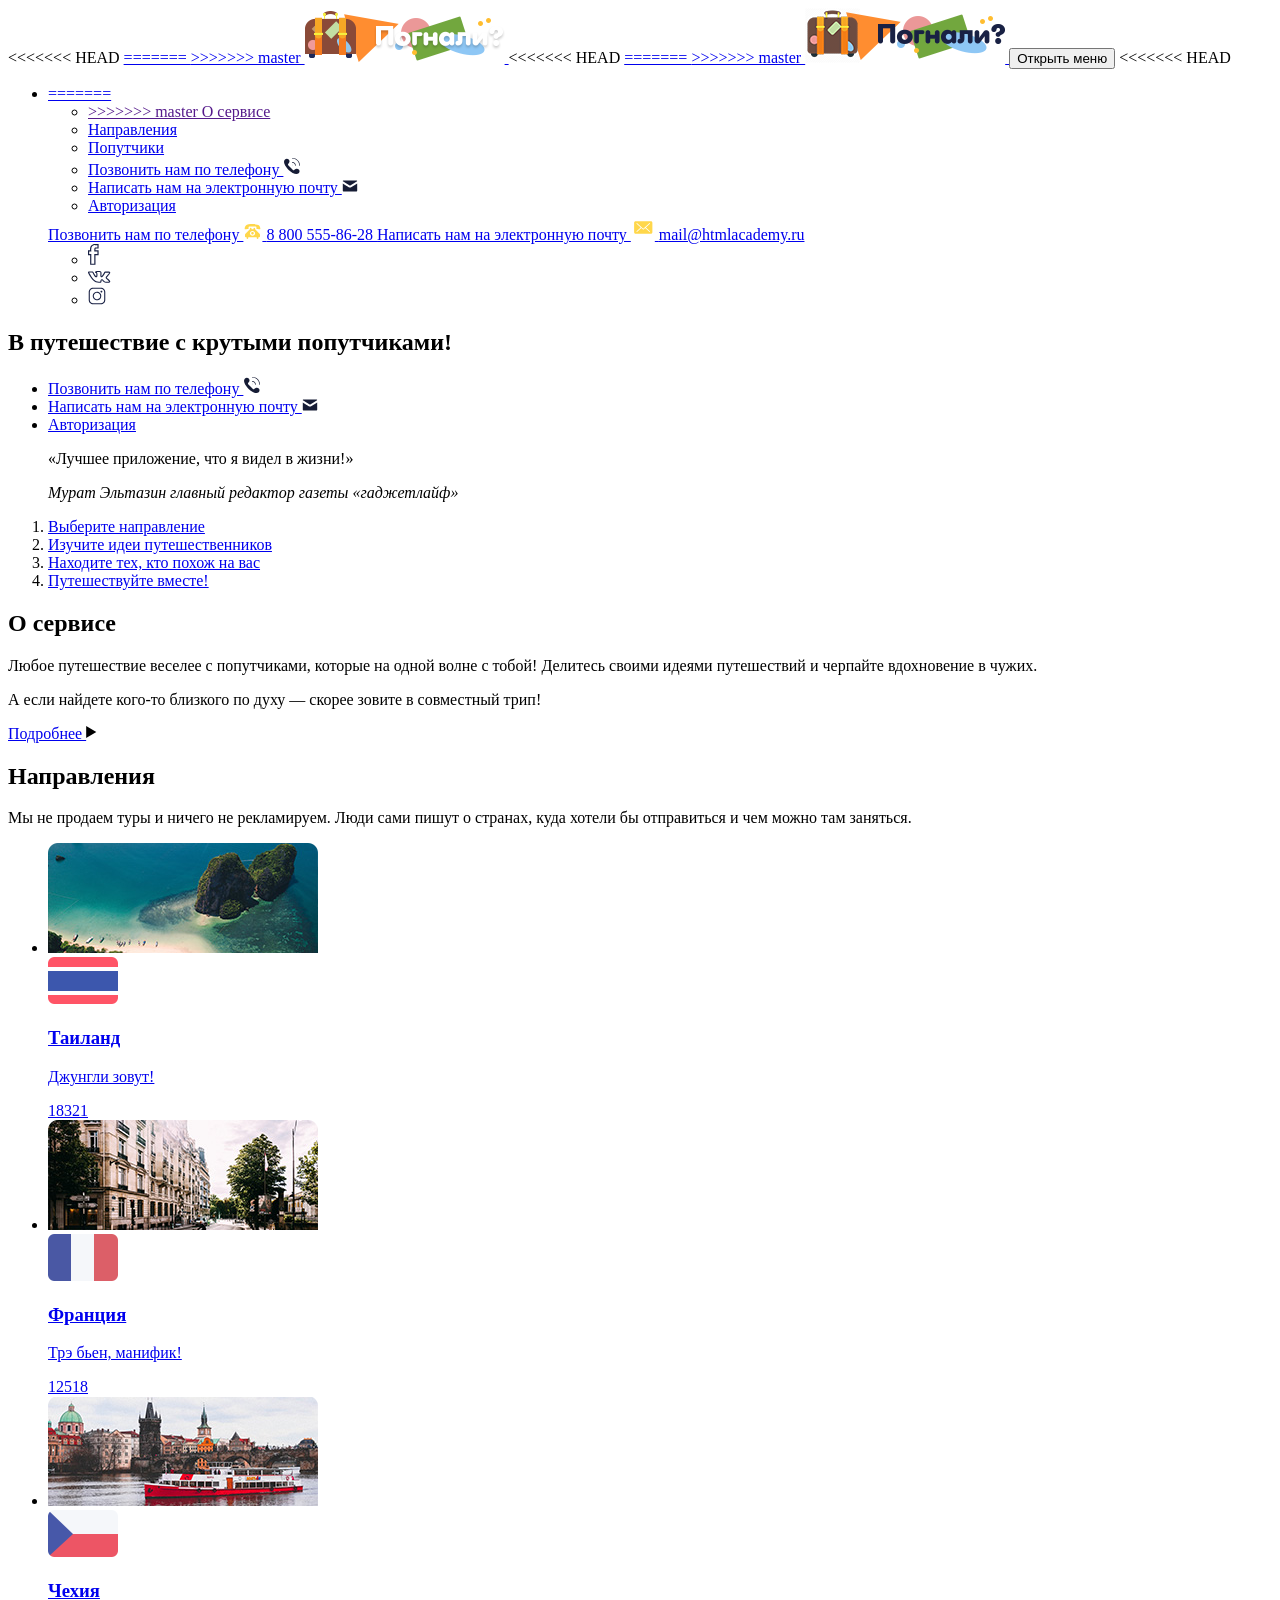
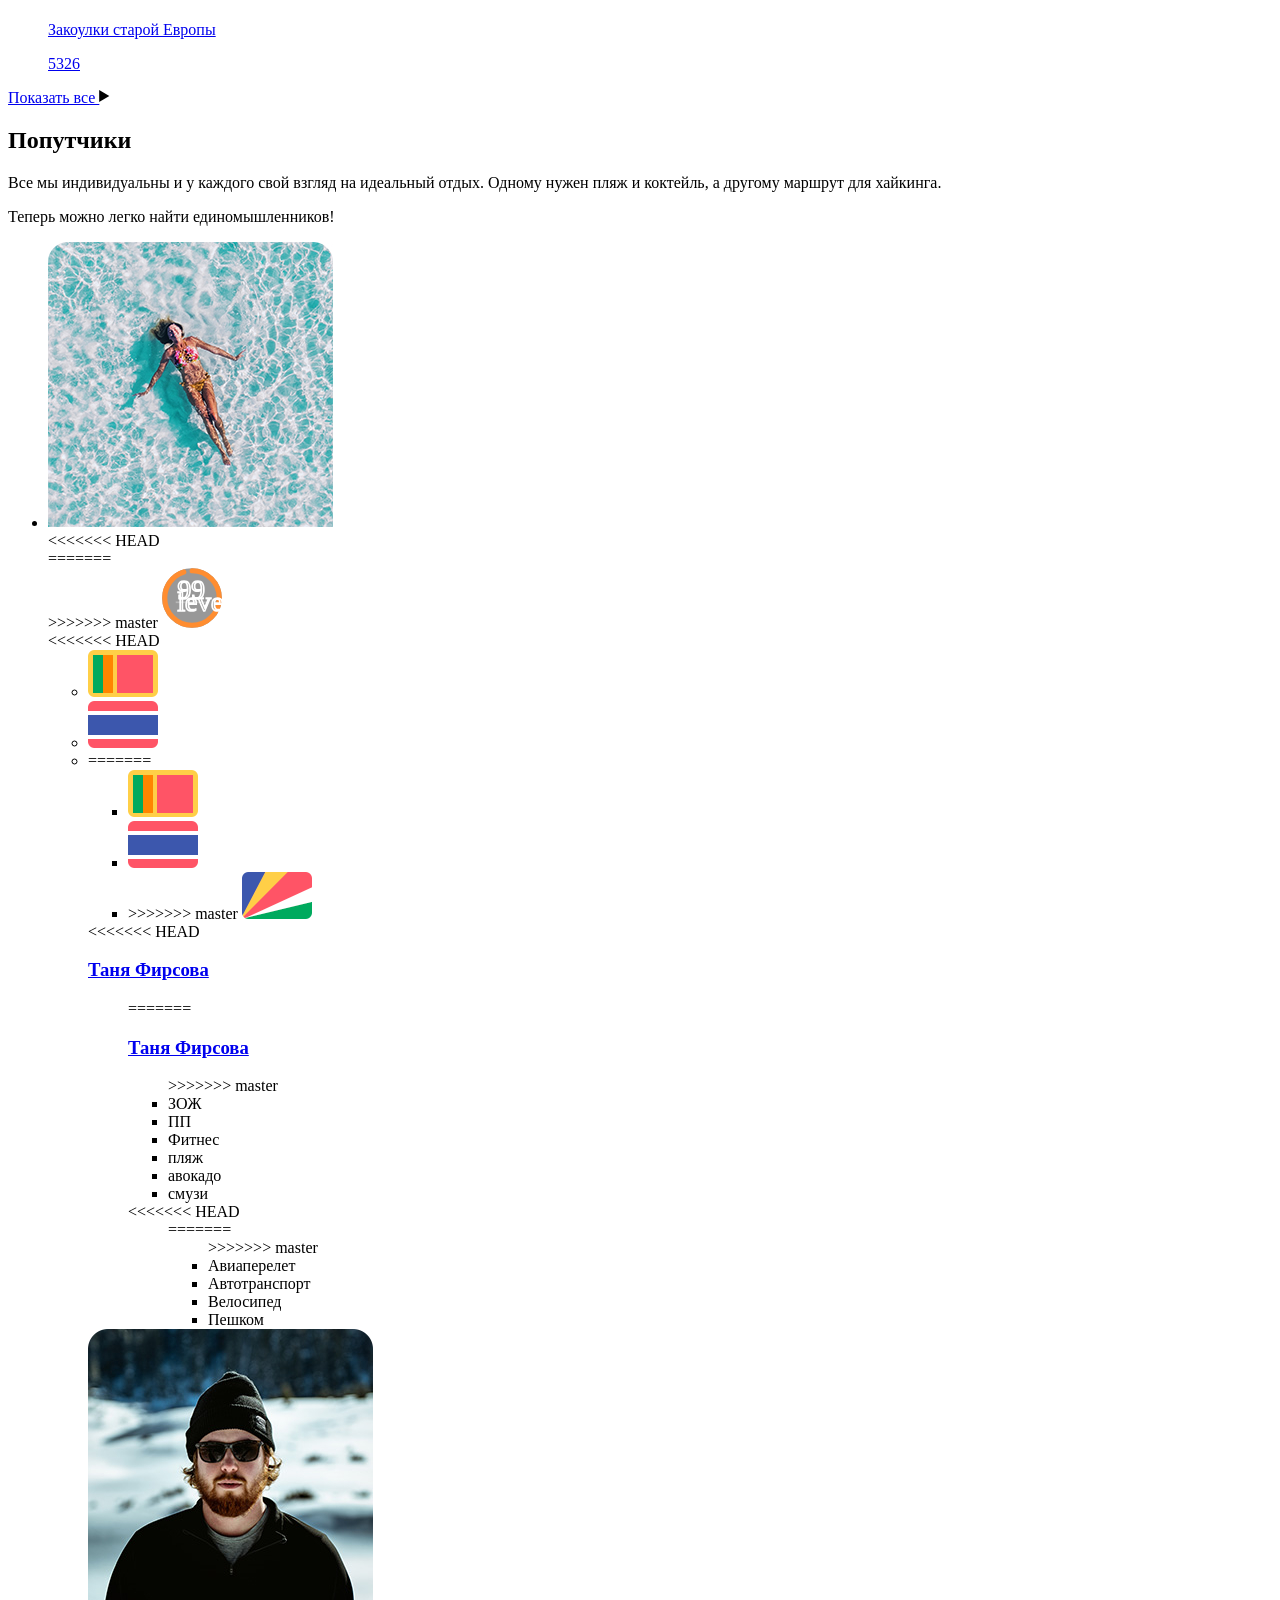
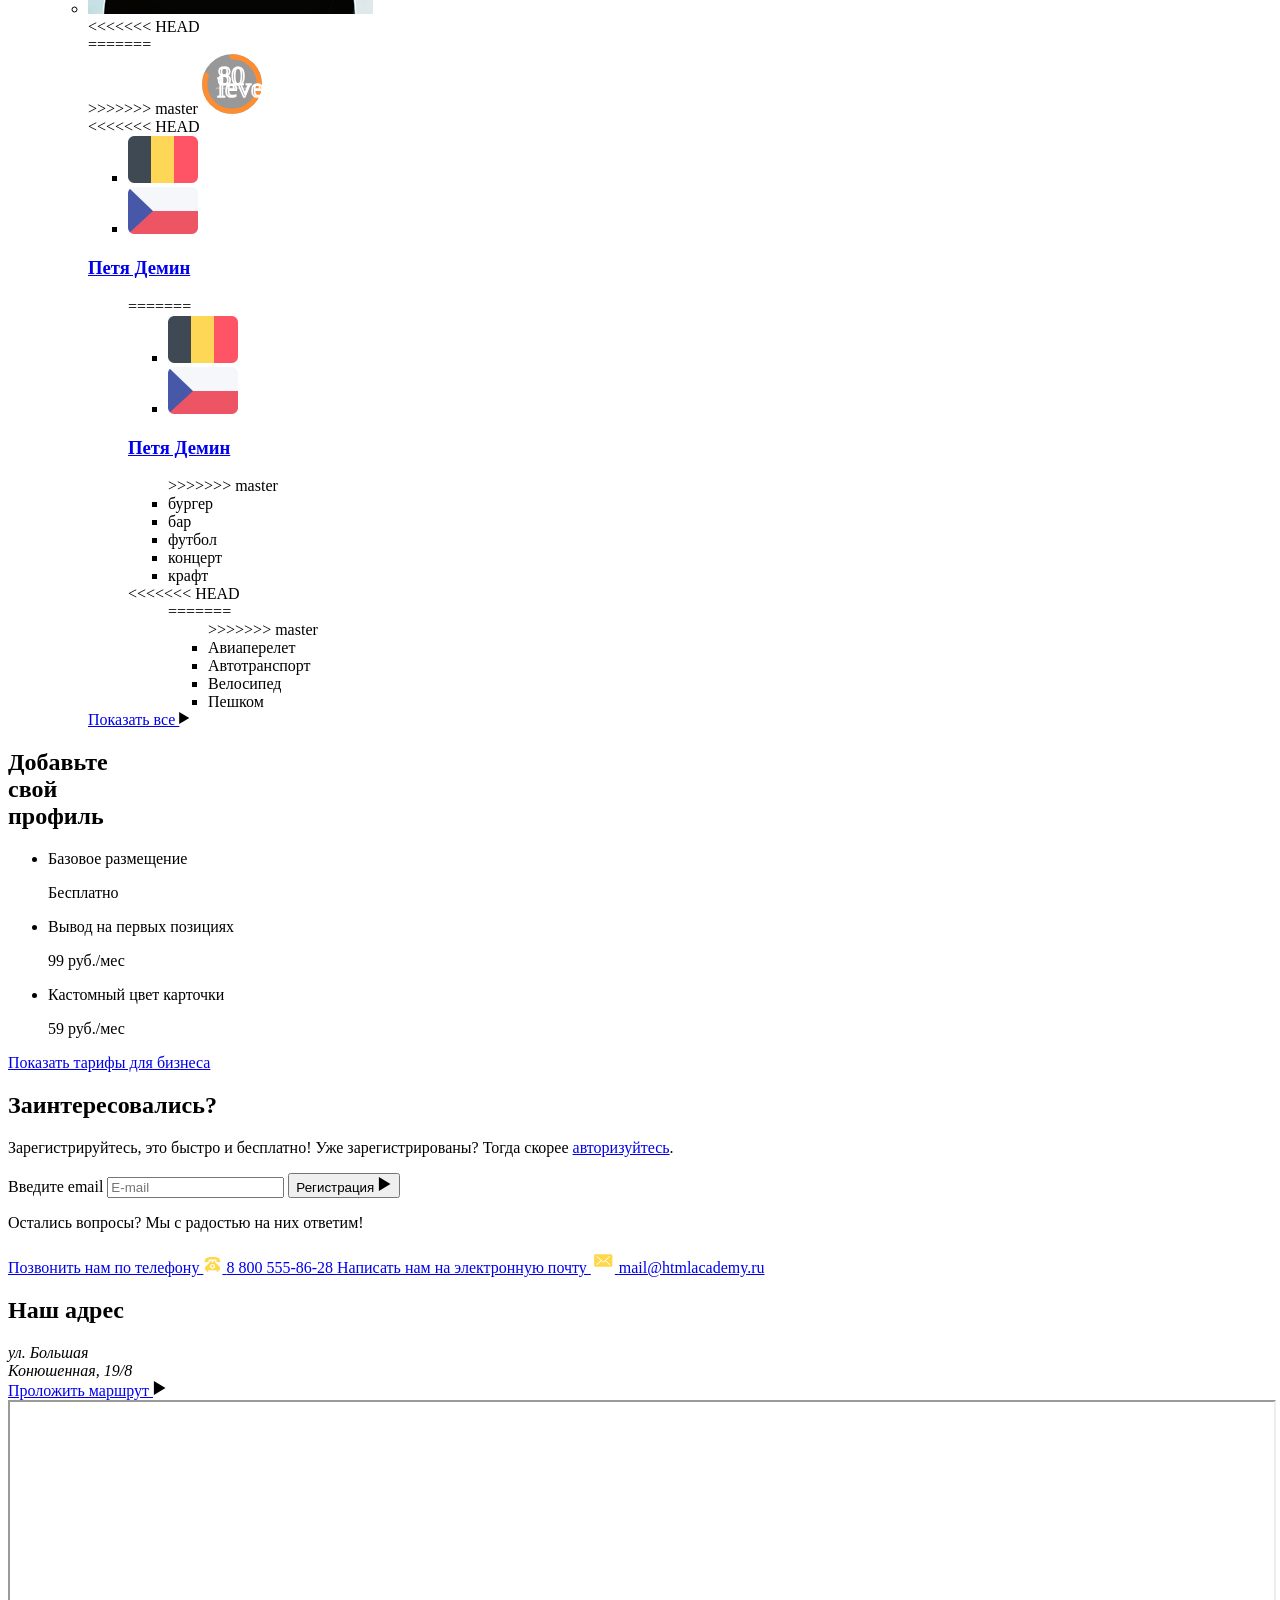
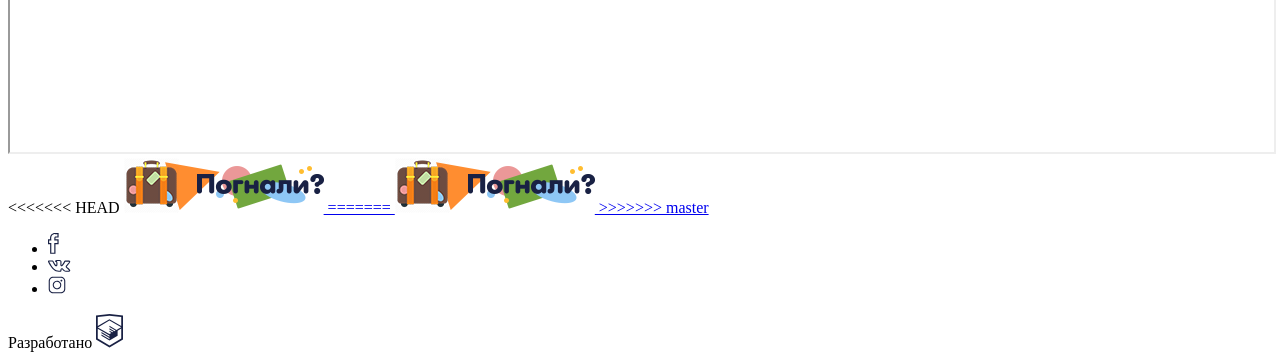
==== commit 6552ab43: "разрешен конфликт между версиями" ====
--- a/source/index.html
+++ b/source/index.html
@@ -10,16 +10,24 @@
 
 <body class="page-body">
 
-  <header class="header">
+  <header class="header header--active">
     <div class="header__container container">
+<<<<<<< HEAD
       <a class="header__logo header__logo--white logo" href="index.html">
+=======
+      <a class="footer__logo logo" href="index.html">
+>>>>>>> master
         <picture>
           <source media="(min-width: 768px)" srcset="img/logo/logo-full-white.png">
           <img src="img/logo/logo-white.png" alt="Поиск попутчиков в путешествие">
         </picture>
       </a>
 
+<<<<<<< HEAD
       <a class="header__logo header__logo--dark logo" href="index.html">
+=======
+      <a class="footer__logo--menu logo" href="index.html">
+>>>>>>> master
         <picture>
           <source media="(min-width: 768px)" srcset="img/logo/logo-full-dark.png">
           <img src="img/logo/logo-dark.png" alt="Поиск попутчиков в путешествие">
@@ -32,10 +40,17 @@
         </span>
       </button>
 
+<<<<<<< HEAD
       <nav class="header__menu">
         <ul class="header__list">
           <li class="header__item">
             <a class="header__link" href="#">
+=======
+      <nav class="header__nav">
+        <ul class="header__list">
+          <li class="header__item">
+            <a class="header__link" href="">
+>>>>>>> master
               О сервисе
             </a>
           </li>
@@ -370,7 +385,11 @@
               </picture>
             </div>
 
+<<<<<<< HEAD
             <div class="fellows__level level level--full-size">
+=======
+            <div class="fellow__level level level--full-size">
+>>>>>>> master
               <svg class="level__circle-chart circle-chart" width="60" height="60" viewBox="0 0 35 35" fill="none">
                 <circle class="circle-chart__hole circle-chart__hole-dark-half-transparent" cx="17.5" cy="17.5"
                   r="15.91549430918954" fill="#000" opacity="0.4" stroke="#000" stroke-width="3"></circle>
@@ -391,6 +410,7 @@
               </svg>
             </div>
 
+<<<<<<< HEAD
             <div class="fellows__info">
               <ul class="fellows__countries-list">
                 <li class="fellows__countries-item">
@@ -402,17 +422,40 @@
                     alt="Найдем попутчиков для поездки в Таиланд на сайте погнали.ru">
                 </li>
                 <li class="fellows__countries-item">
+=======
+            <div class="fellow__info">
+              <ul class="fellow__countries-list">
+                <li class="fellow__countries-item">
+                  <img src="img/flags/sri-lanka.png"
+                    alt="Найдем попутчиков для поездки в Шри-Ланку на сайте погнали.ru">
+                </li>
+                <li class="fellow__countries-item">
+                  <img src="img/flags/thailand.png"
+                    alt="Найдем попутчиков для поездки в Таиланд на сайте погнали.ru">
+                </li>
+                <li class="fellow__countries-item">
+>>>>>>> master
                   <img src="img/flags/seychelles.png"
                     alt="Найдем попутчиков для поездки на Сейшелы на сайте погнали.ru">
                 </li>
               </ul>
 
+<<<<<<< HEAD
               <h3 class="fellows__name fellows__name--offline">
                 <a class="fellows__link" href="#">
                   Таня Фирсова
                 </a>
               </h3>
               <ul class="fellows__tags hashtags">
+=======
+              <h3 class="fellow__name">
+                <a class="fellow__link" href="#">
+                  Таня Фирсова
+                </a>
+              </h3>
+
+              <ul class="fellow__tags hashtags">
+>>>>>>> master
                 <li class="hashtags__item">
                   ЗОЖ
                 </li>
@@ -432,7 +475,12 @@
                   смузи
                 </li>
               </ul>
+<<<<<<< HEAD
               <ul class="fellows__transport transport">
+=======
+
+              <ul class="fellow-info__transport transport">
+>>>>>>> master
                 <li class="transport__item transport__plane transport--active">
                   <span>
                     Авиаперелет
@@ -480,7 +528,12 @@
                   alt="аватар пользователя сайта погнали.ru">
               </picture>
             </div>
+<<<<<<< HEAD
             <div class="fellows__level level level--full-size">
+=======
+
+            <div class="fellow__level level level--full-size">
+>>>>>>> master
               <svg class="level__circle-chart circle-chart" width="60" height="60" viewBox="0 0 35 35" fill="none">
                 <circle class="circle-chart__hole circle-chart__hole-dark-half-transparent" cx="17.5" cy="17.5"
                   r="15.91549430918954" fill="#000" opacity="0.4" stroke="#000" stroke-width="3"></circle>
@@ -500,6 +553,7 @@
                 </g>
               </svg>
             </div>
+<<<<<<< HEAD
             <div class="fellows__info">
               <ul class="fellows__countries-list">
                 <li class="fellows__countries-item">
@@ -516,6 +570,27 @@
                 </a>
               </h3>
               <ul class="fellows__tags hashtags">
+=======
+
+            <div class="fellow__info">
+              <ul class="fellow__countries-list">
+                <li class="fellow__countries-item">
+                  <img src="img/flags/belgium.png"
+                    alt="Найдем попутчиков для поездки в Бельгию на сайте погнали.ru">
+                </li>
+                <li class="fellow__countries-item">
+                  <img src="img/flags/czech.png" alt="Найдем попутчиков для поездки в Чехию на сайте погнали.ru">
+                </li>
+              </ul>
+
+              <h3 class="fellow__name fellow__name--online">
+                <a class="fellow-info__link" href="#">
+                  Петя Демин
+                </a>
+              </h3>
+
+              <ul class="fellow__tags hashtags">
+>>>>>>> master
                 <li class="hashtags__item">
                   бургер
                 </li>
@@ -532,7 +607,12 @@
                   крафт
                 </li>
               </ul>
+<<<<<<< HEAD
               <ul class="fellows__transport transport">
+=======
+
+              <ul class="fellow-info__transport transport">
+>>>>>>> master
                 <li class="transport__item transport__plane transport--active">
                   <span>
                     Авиаперелет
@@ -710,6 +790,7 @@
 
   <footer class="footer footer__shift">
     <div class="container footer__inner">
+<<<<<<< HEAD
       <a class="footer__logo" href="index.html">
         <picture><!--
           <source
@@ -732,6 +813,12 @@
             src="img/logo/logo-footer-dark.png"
             srcset="img/logo/logo-footer-dark@2x.png 2x"
             alt="Логотип сайта погнали.ru">
+=======
+      <a class="footer__logo logo" href="index.html">
+        <picture>
+          <source media="(min-width: 768px)" srcset="img/logo/logo-full-dark.png">
+          <img src="img/logo/logo-dark.png" alt="Поиск попутчиков в путешествие">
+>>>>>>> master
         </picture>
       </a>
 
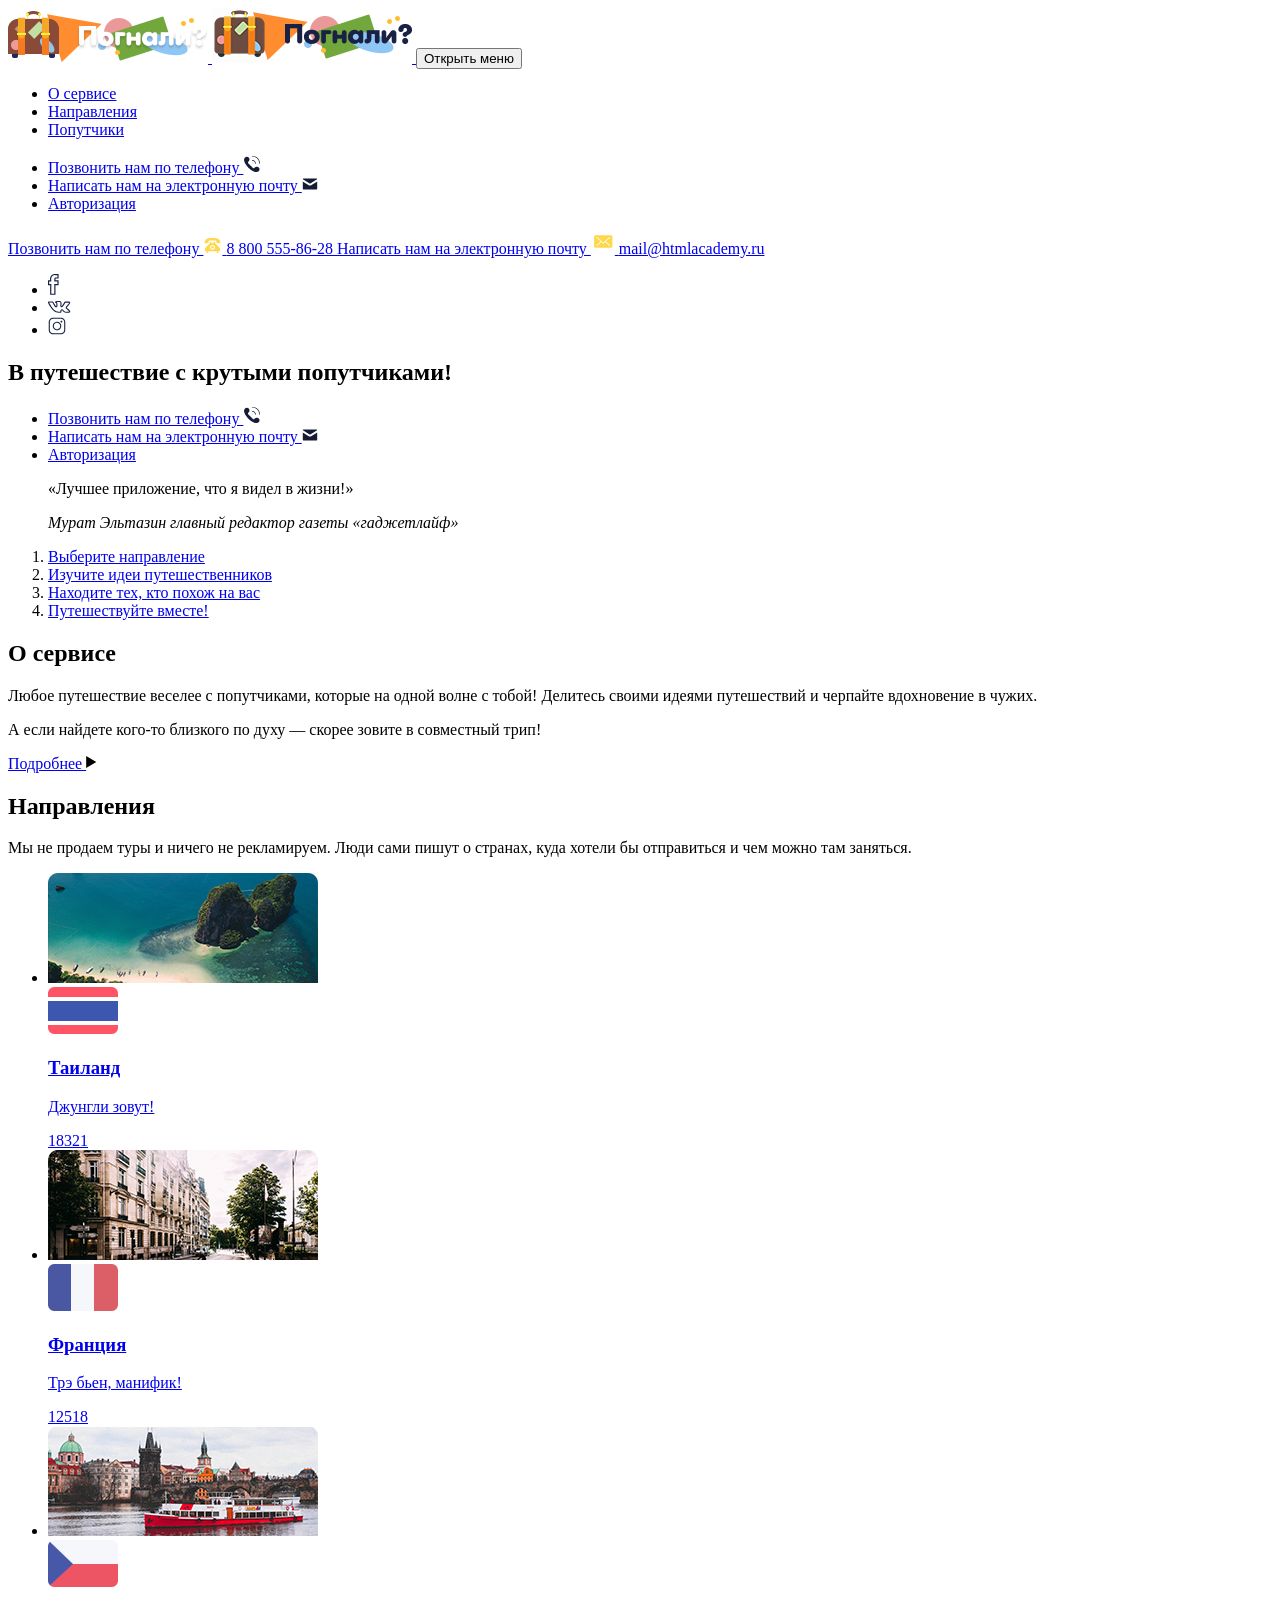
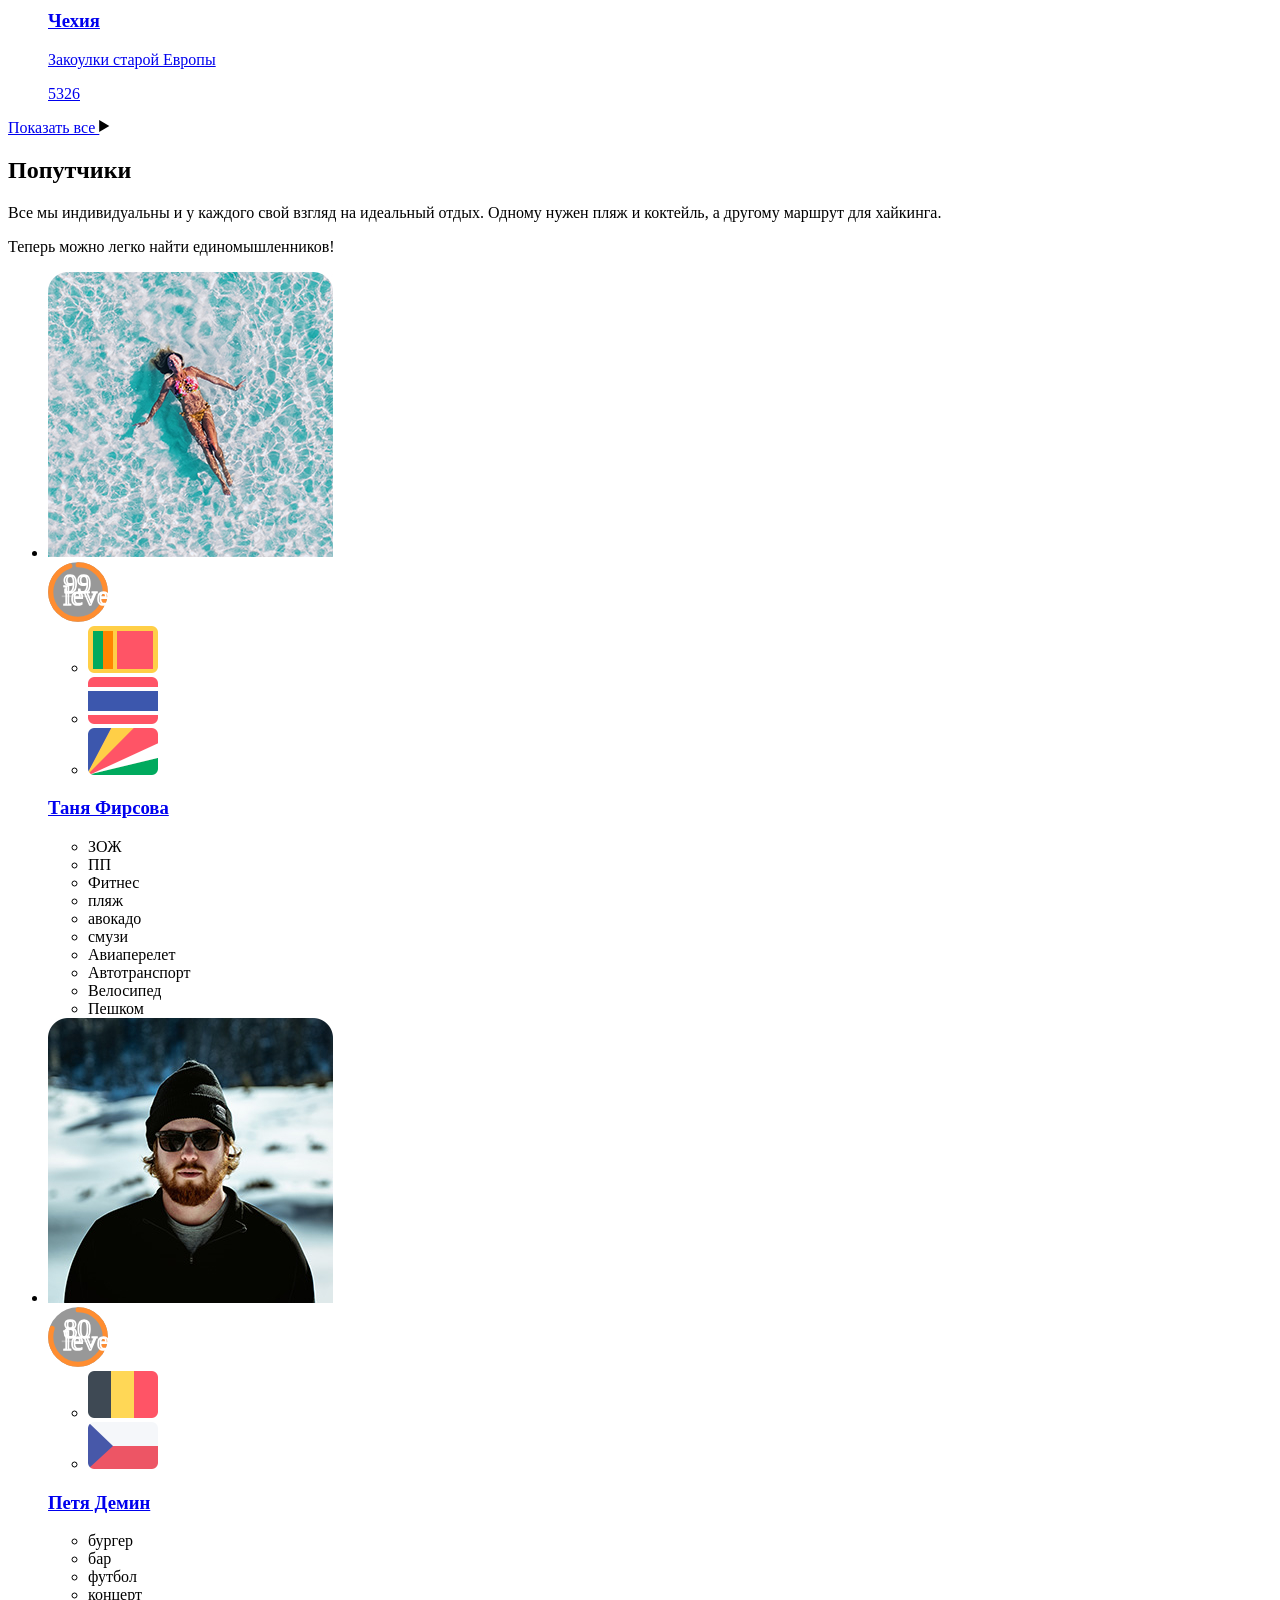
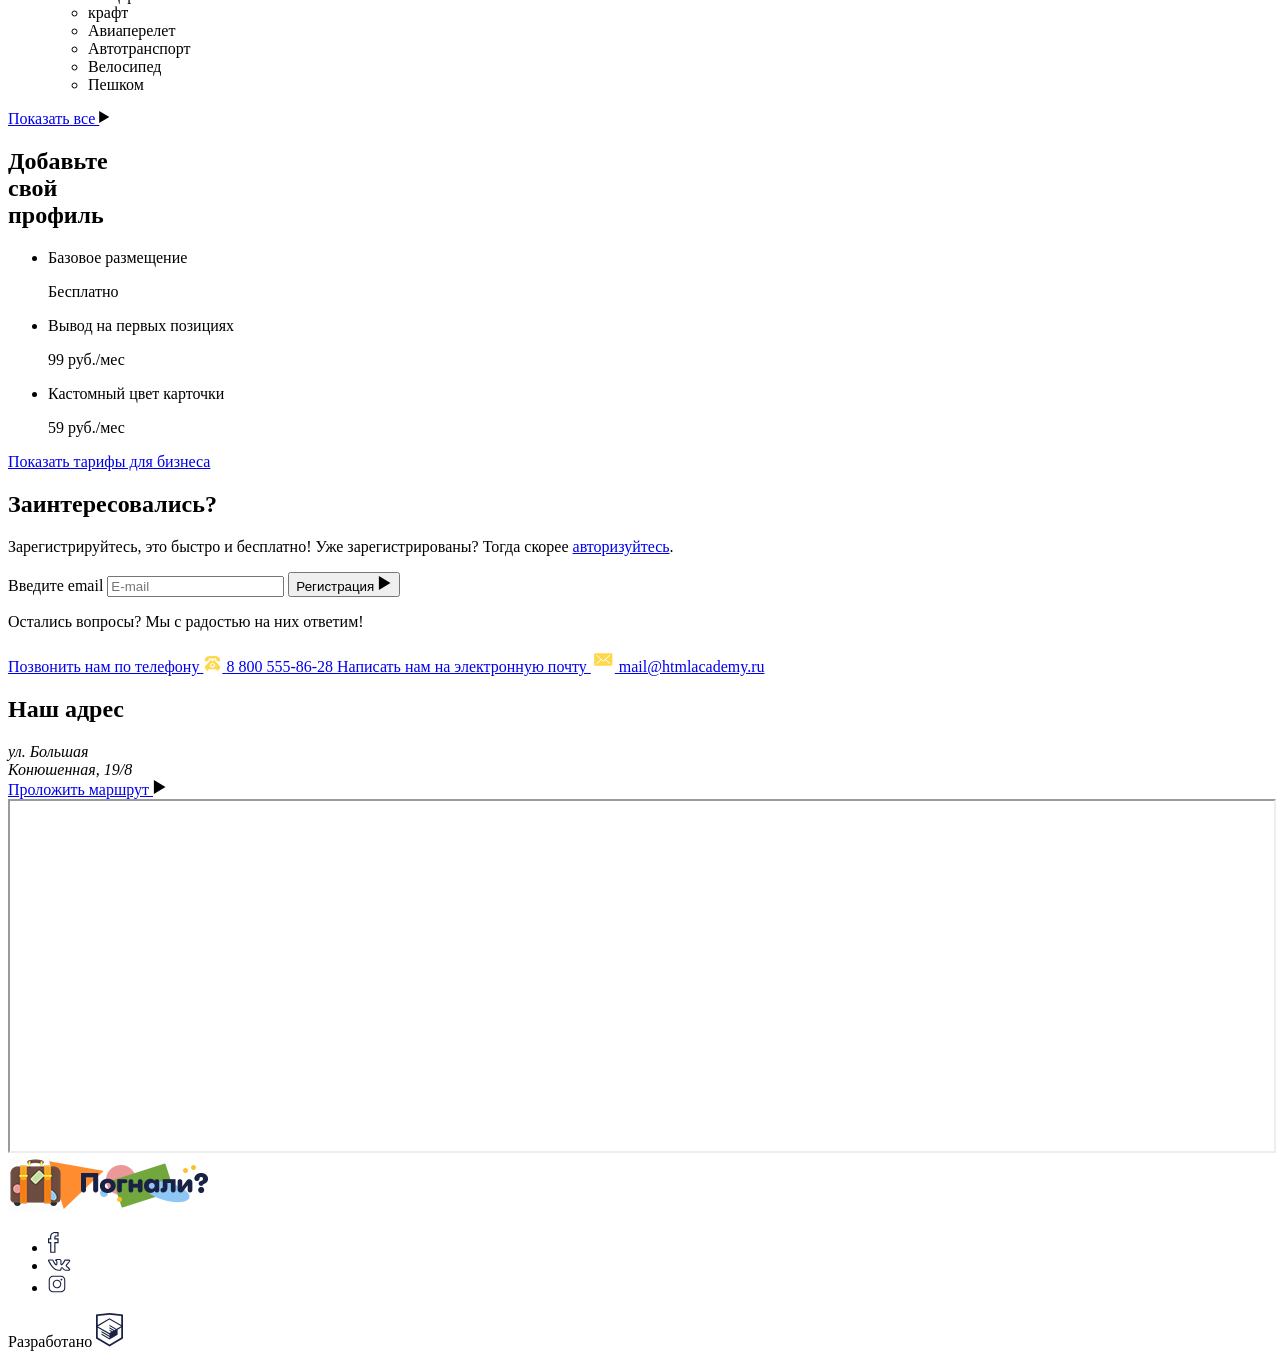
==== commit 9c3888d3: "стилизовал моб версию form.html" ====
--- a/source/index.html
+++ b/source/index.html
@@ -12,22 +12,14 @@
 
   <header class="header header--active">
     <div class="header__container container">
-<<<<<<< HEAD
       <a class="header__logo header__logo--white logo" href="index.html">
-=======
-      <a class="footer__logo logo" href="index.html">
->>>>>>> master
         <picture>
           <source media="(min-width: 768px)" srcset="img/logo/logo-full-white.png">
           <img src="img/logo/logo-white.png" alt="Поиск попутчиков в путешествие">
         </picture>
       </a>
 
-<<<<<<< HEAD
       <a class="header__logo header__logo--dark logo" href="index.html">
-=======
-      <a class="footer__logo--menu logo" href="index.html">
->>>>>>> master
         <picture>
           <source media="(min-width: 768px)" srcset="img/logo/logo-full-dark.png">
           <img src="img/logo/logo-dark.png" alt="Поиск попутчиков в путешествие">
@@ -40,17 +32,10 @@
         </span>
       </button>
 
-<<<<<<< HEAD
       <nav class="header__menu">
         <ul class="header__list">
           <li class="header__item">
             <a class="header__link" href="#">
-=======
-      <nav class="header__nav">
-        <ul class="header__list">
-          <li class="header__item">
-            <a class="header__link" href="">
->>>>>>> master
               О сервисе
             </a>
           </li>
@@ -223,7 +208,7 @@
       </div>
     </section>
 
-    <section class="page-main__about about section-shift section-bottom-rounded">
+    <section class="page-main__about about">
       <div class="about__container container">
         <h2 class="about__title section-title">
           О сервисе
@@ -246,7 +231,7 @@
       </div>
     </section>
 
-    <section class="page-main__direction direction section-shift section-bottom-rounded">
+    <section class="page-main__direction direction">
       <div class="direction__container container">
         <h2 class="direction__title section-title">
           Направления
@@ -346,7 +331,7 @@
       </div>
     </section>
 
-    <section class="page-main__fellows fellows section-shift section-bottom-rounded">
+    <section class="page-main__fellows fellows">
       <div class="fellows__container container">
         <h2 class="fellows__title section-title">
           Попутчики
@@ -385,11 +370,7 @@
               </picture>
             </div>
 
-<<<<<<< HEAD
             <div class="fellows__level level level--full-size">
-=======
-            <div class="fellow__level level level--full-size">
->>>>>>> master
               <svg class="level__circle-chart circle-chart" width="60" height="60" viewBox="0 0 35 35" fill="none">
                 <circle class="circle-chart__hole circle-chart__hole-dark-half-transparent" cx="17.5" cy="17.5"
                   r="15.91549430918954" fill="#000" opacity="0.4" stroke="#000" stroke-width="3"></circle>
@@ -410,7 +391,6 @@
               </svg>
             </div>
 
-<<<<<<< HEAD
             <div class="fellows__info">
               <ul class="fellows__countries-list">
                 <li class="fellows__countries-item">
@@ -422,40 +402,17 @@
                     alt="Найдем попутчиков для поездки в Таиланд на сайте погнали.ru">
                 </li>
                 <li class="fellows__countries-item">
-=======
-            <div class="fellow__info">
-              <ul class="fellow__countries-list">
-                <li class="fellow__countries-item">
-                  <img src="img/flags/sri-lanka.png"
-                    alt="Найдем попутчиков для поездки в Шри-Ланку на сайте погнали.ru">
-                </li>
-                <li class="fellow__countries-item">
-                  <img src="img/flags/thailand.png"
-                    alt="Найдем попутчиков для поездки в Таиланд на сайте погнали.ru">
-                </li>
-                <li class="fellow__countries-item">
->>>>>>> master
                   <img src="img/flags/seychelles.png"
                     alt="Найдем попутчиков для поездки на Сейшелы на сайте погнали.ru">
                 </li>
               </ul>
 
-<<<<<<< HEAD
               <h3 class="fellows__name fellows__name--offline">
                 <a class="fellows__link" href="#">
                   Таня Фирсова
                 </a>
               </h3>
               <ul class="fellows__tags hashtags">
-=======
-              <h3 class="fellow__name">
-                <a class="fellow__link" href="#">
-                  Таня Фирсова
-                </a>
-              </h3>
-
-              <ul class="fellow__tags hashtags">
->>>>>>> master
                 <li class="hashtags__item">
                   ЗОЖ
                 </li>
@@ -475,12 +432,8 @@
                   смузи
                 </li>
               </ul>
-<<<<<<< HEAD
+
               <ul class="fellows__transport transport">
-=======
-
-              <ul class="fellow-info__transport transport">
->>>>>>> master
                 <li class="transport__item transport__plane transport--active">
                   <span>
                     Авиаперелет
@@ -528,12 +481,8 @@
                   alt="аватар пользователя сайта погнали.ru">
               </picture>
             </div>
-<<<<<<< HEAD
+
             <div class="fellows__level level level--full-size">
-=======
-
-            <div class="fellow__level level level--full-size">
->>>>>>> master
               <svg class="level__circle-chart circle-chart" width="60" height="60" viewBox="0 0 35 35" fill="none">
                 <circle class="circle-chart__hole circle-chart__hole-dark-half-transparent" cx="17.5" cy="17.5"
                   r="15.91549430918954" fill="#000" opacity="0.4" stroke="#000" stroke-width="3"></circle>
@@ -553,7 +502,7 @@
                 </g>
               </svg>
             </div>
-<<<<<<< HEAD
+
             <div class="fellows__info">
               <ul class="fellows__countries-list">
                 <li class="fellows__countries-item">
@@ -570,49 +519,24 @@
                 </a>
               </h3>
               <ul class="fellows__tags hashtags">
-=======
-
-            <div class="fellow__info">
-              <ul class="fellow__countries-list">
-                <li class="fellow__countries-item">
-                  <img src="img/flags/belgium.png"
-                    alt="Найдем попутчиков для поездки в Бельгию на сайте погнали.ru">
-                </li>
-                <li class="fellow__countries-item">
-                  <img src="img/flags/czech.png" alt="Найдем попутчиков для поездки в Чехию на сайте погнали.ru">
+                <li class="hashtags__item">
+                  бургер
+                </li>
+                <li class="hashtags__item">
+                  бар
+                </li>
+                <li class="hashtags__item">
+                  футбол
+                </li>
+                <li class="hashtags__item">
+                  концерт
+                </li>
+                <li class="hashtags__item">
+                  крафт
                 </li>
               </ul>
 
-              <h3 class="fellow__name fellow__name--online">
-                <a class="fellow-info__link" href="#">
-                  Петя Демин
-                </a>
-              </h3>
-
-              <ul class="fellow__tags hashtags">
->>>>>>> master
-                <li class="hashtags__item">
-                  бургер
-                </li>
-                <li class="hashtags__item">
-                  бар
-                </li>
-                <li class="hashtags__item">
-                  футбол
-                </li>
-                <li class="hashtags__item">
-                  концерт
-                </li>
-                <li class="hashtags__item">
-                  крафт
-                </li>
-              </ul>
-<<<<<<< HEAD
               <ul class="fellows__transport transport">
-=======
-
-              <ul class="fellow-info__transport transport">
->>>>>>> master
                 <li class="transport__item transport__plane transport--active">
                   <span>
                     Авиаперелет
@@ -649,7 +573,7 @@
       </div>
     </section>
 
-    <section class="page-main__rates rates section-shift section-bottom-rounded">
+    <section class="page-main__rates rates">
       <div class="rates__container container">
         <h2 class="rates__title section-title">
           Добавьте<br>свой<br>профиль
@@ -688,7 +612,7 @@
       </div>
     </section>
 
-    <section class="page-main__act act section-shift section-bottom-rounded">
+    <section class="page-main__act act">
       <div class="act__container container">
         <h2 class="act__title section-title">Заинтересовались?</h2>
         <p class="act__text act__text-appeal">
@@ -752,7 +676,7 @@
       </div>
     </section>
 
-    <section class="page-main__address address section-shift section-bottom-rounded">
+    <section class="page-main__address address">
       <div class="address__container container">
         <div class="address__location">
           <h2 class="address__title visually-hidden">
@@ -790,7 +714,6 @@
 
   <footer class="footer footer__shift">
     <div class="container footer__inner">
-<<<<<<< HEAD
       <a class="footer__logo" href="index.html">
         <picture><!--
           <source
@@ -813,12 +736,6 @@
             src="img/logo/logo-footer-dark.png"
             srcset="img/logo/logo-footer-dark@2x.png 2x"
             alt="Логотип сайта погнали.ru">
-=======
-      <a class="footer__logo logo" href="index.html">
-        <picture>
-          <source media="(min-width: 768px)" srcset="img/logo/logo-full-dark.png">
-          <img src="img/logo/logo-dark.png" alt="Поиск попутчиков в путешествие">
->>>>>>> master
         </picture>
       </a>
 
